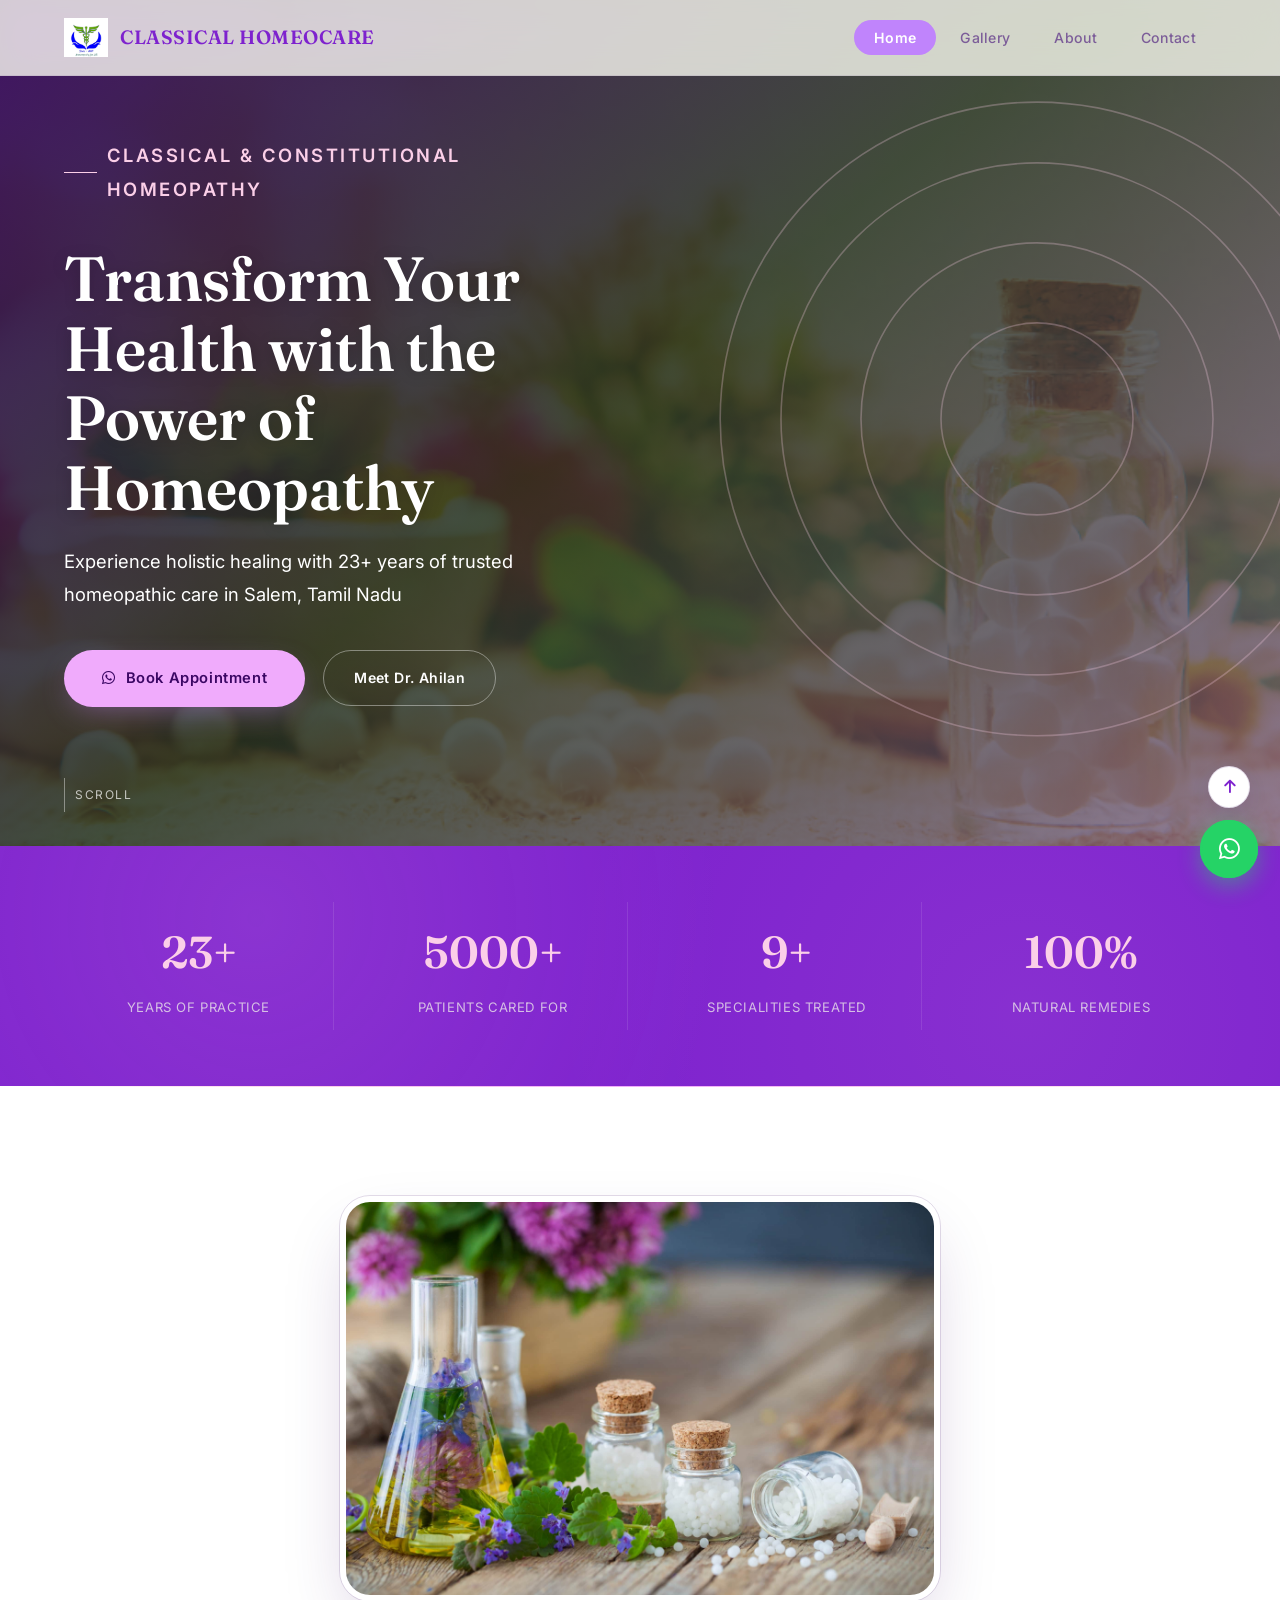
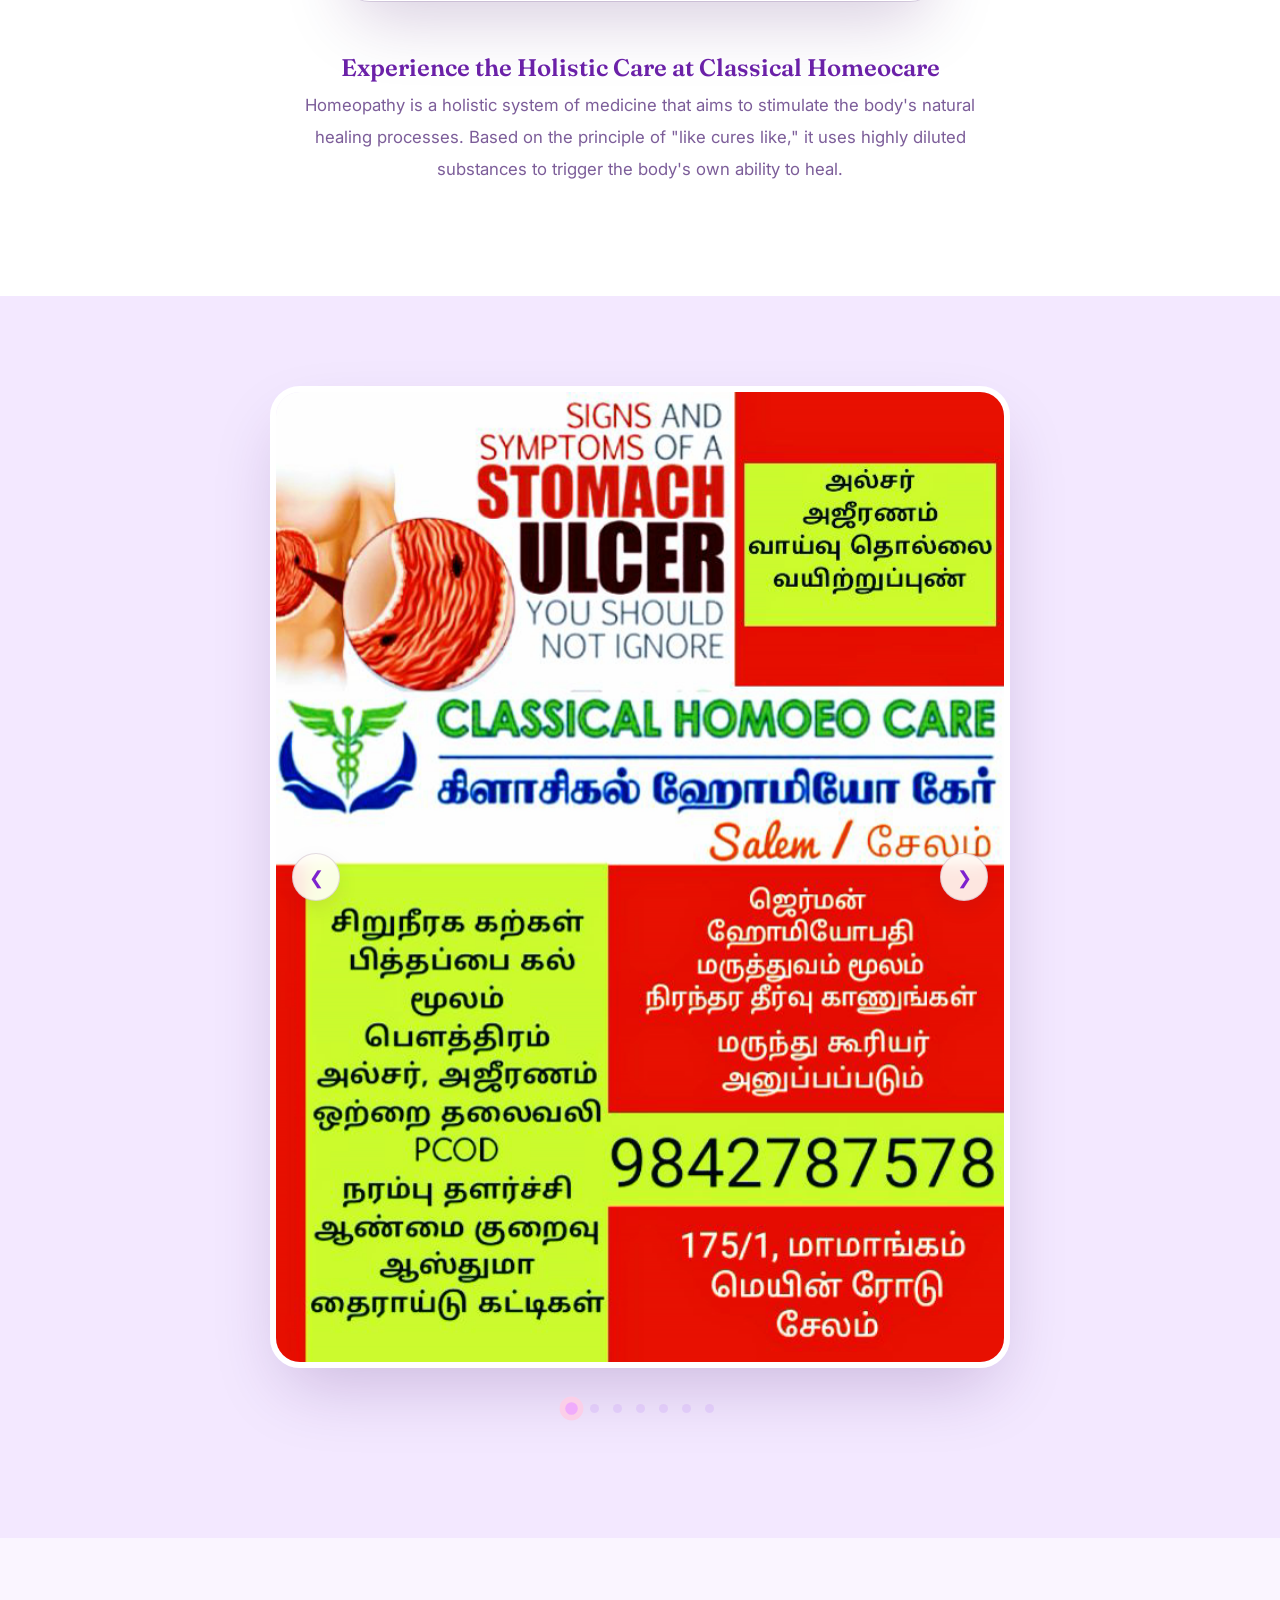
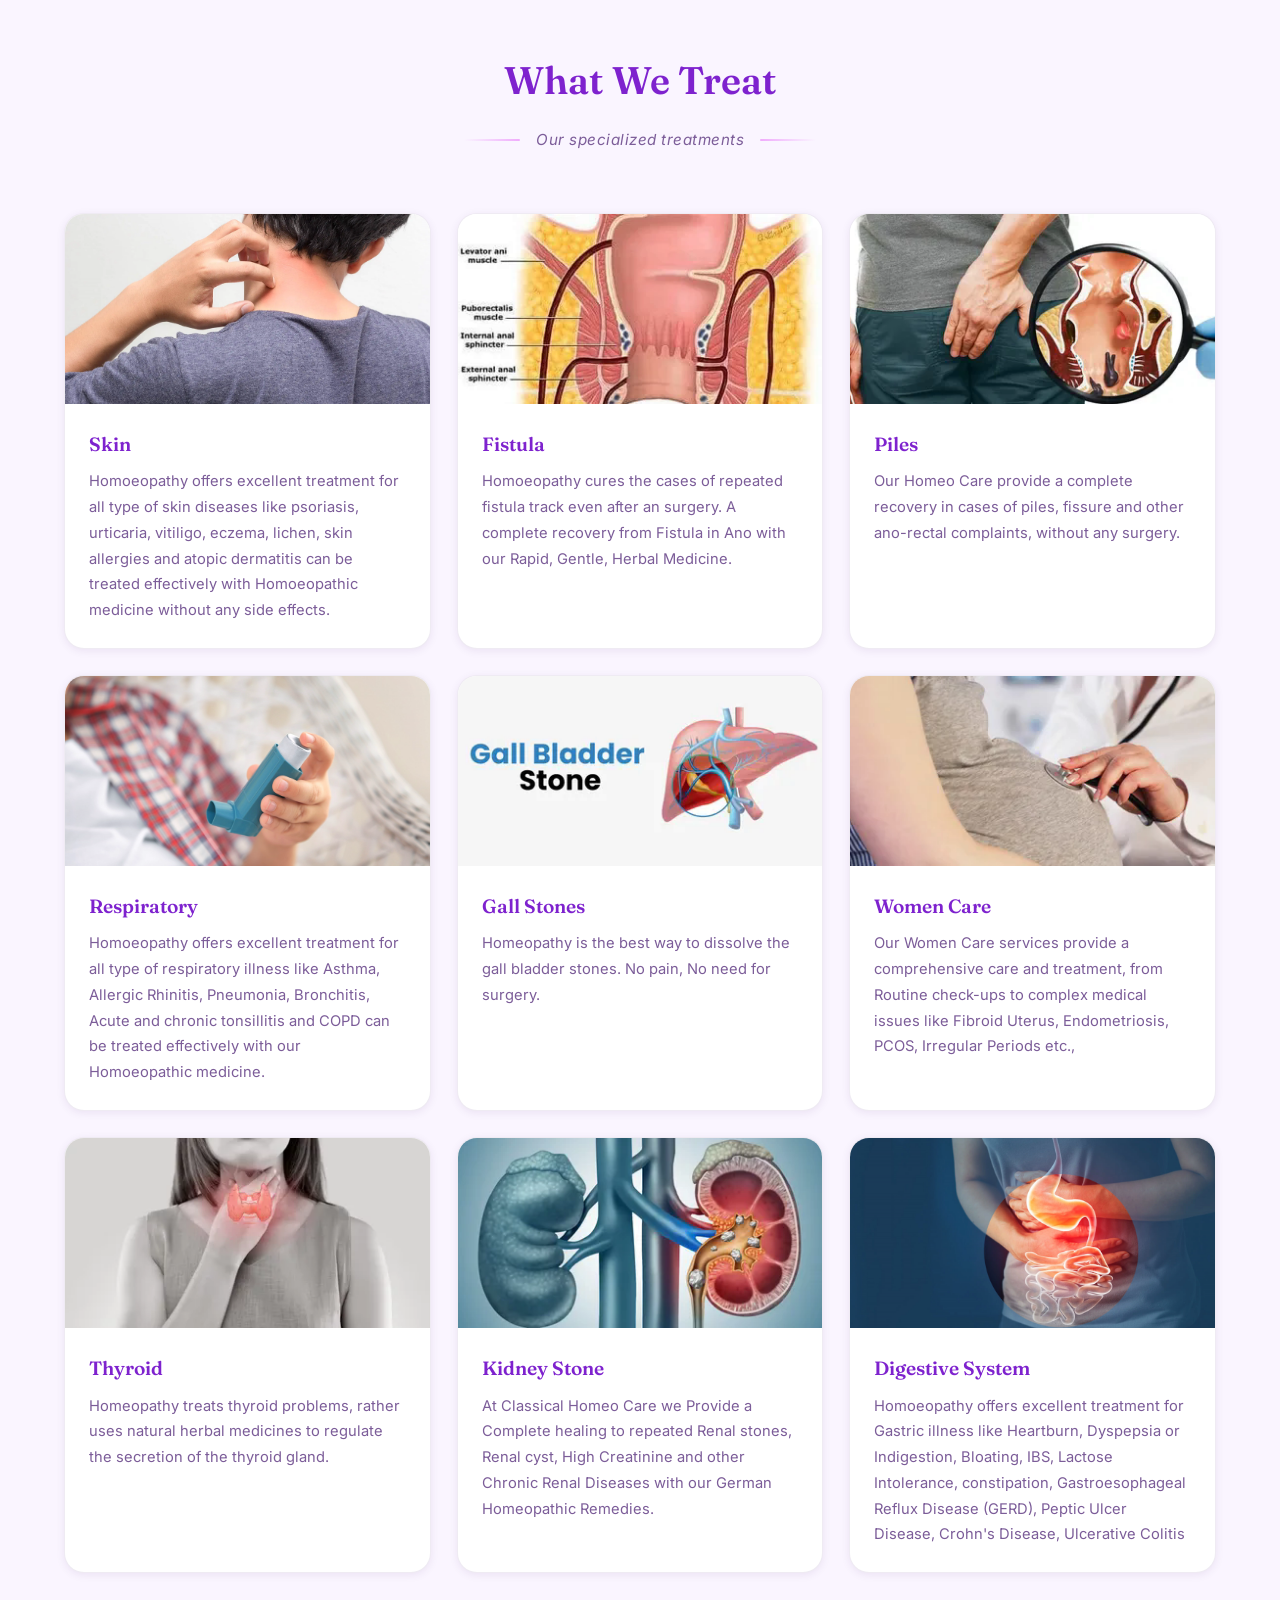
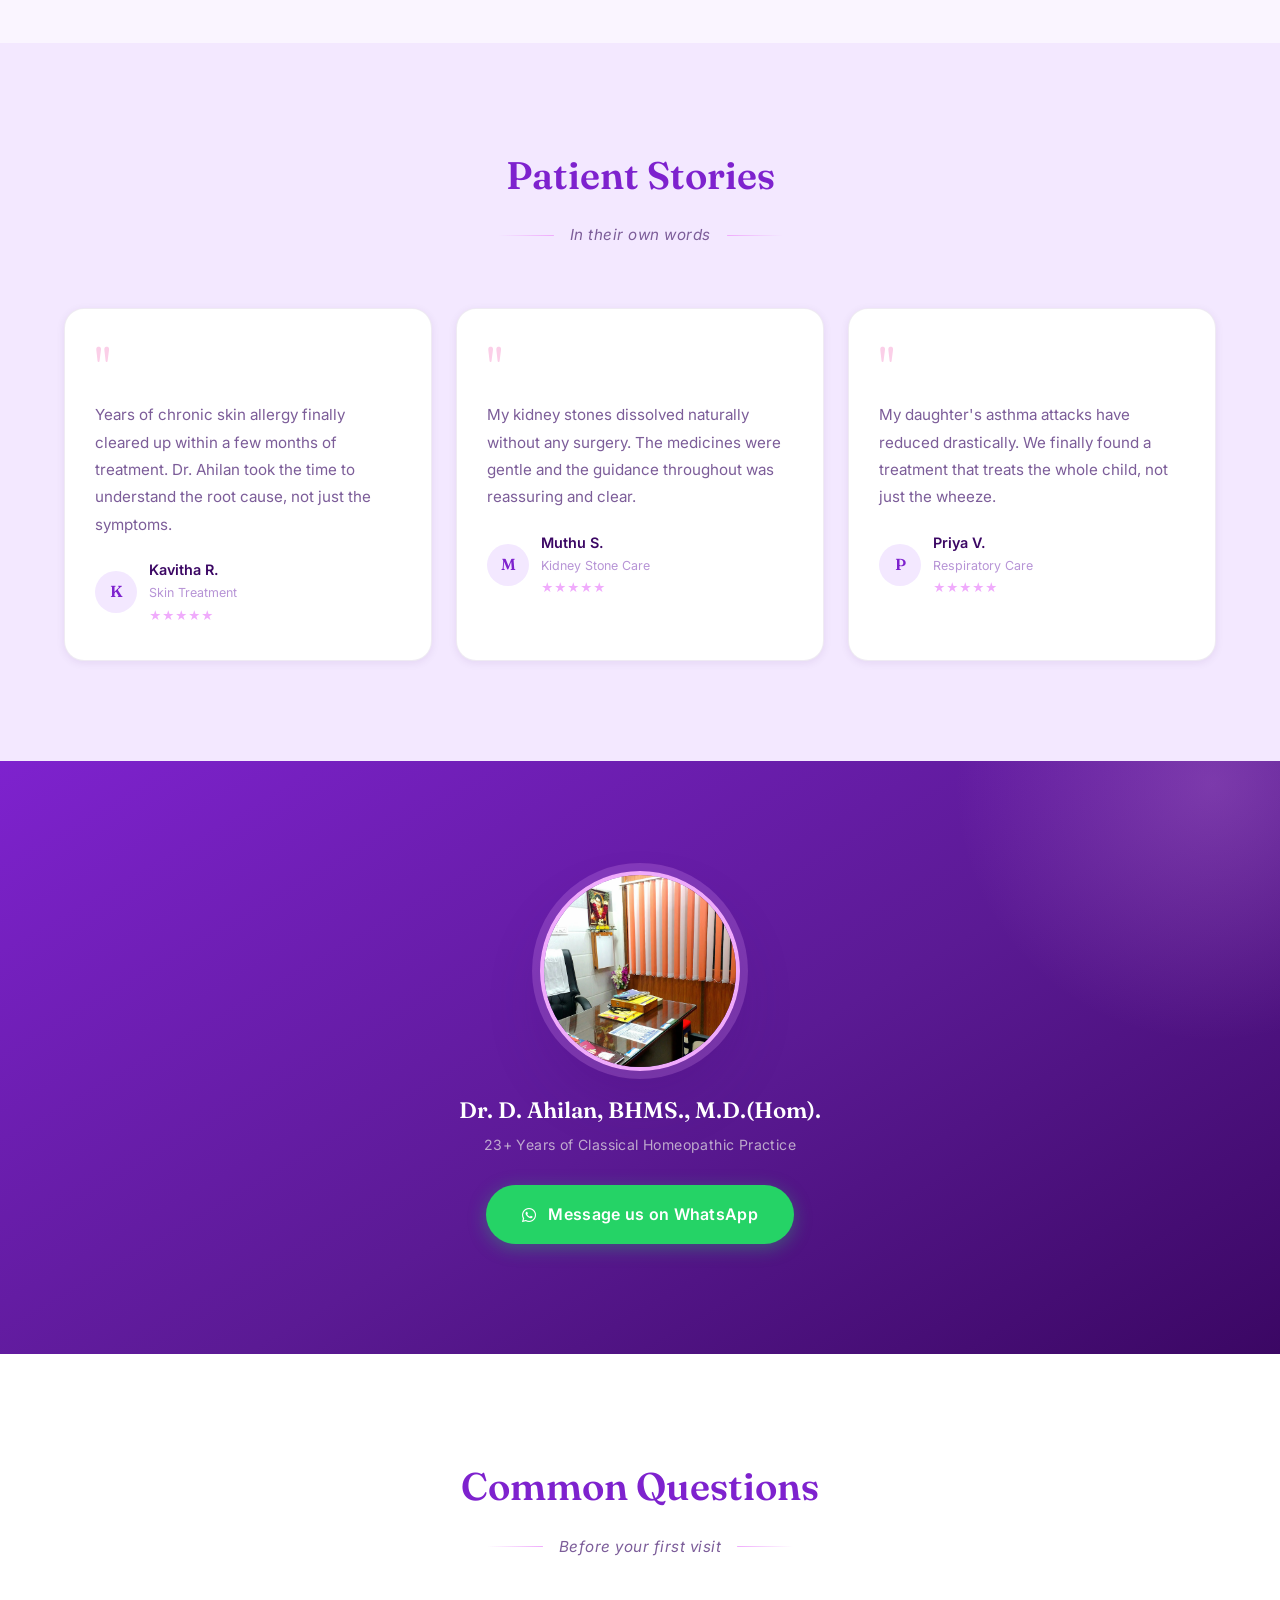
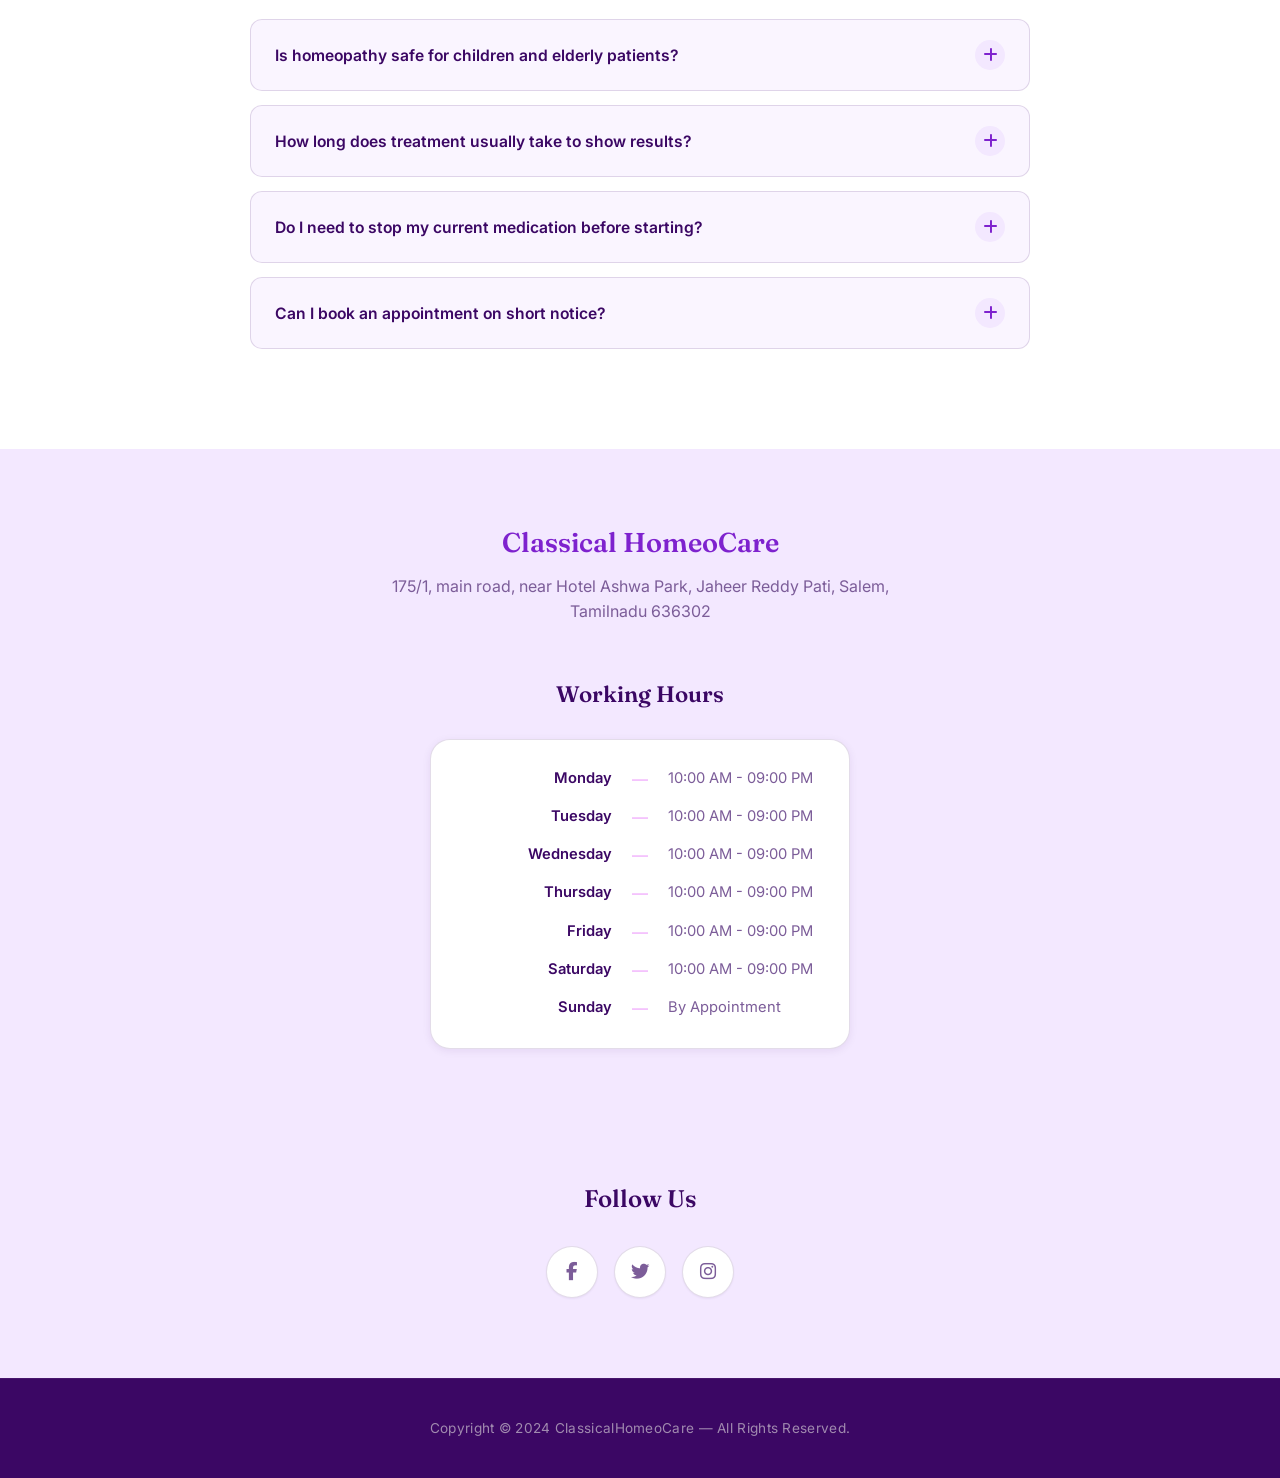
==== index.html @ 64a19291 "Add files via upload" ====
<!DOCTYPE html>
<html lang="en">
<head>
    <meta charset="UTF-8">
    <meta name="viewport" content="width=device-width,initial-scale=1.0">
    <meta name="description" content="Classical Homeocare - Expert homeopathic treatment in Salem, Tamil Nadu. 23+ years of experience in treating skin diseases, respiratory issues, kidney stones, and more.">
    <link rel="shortcut icon" type="x-icon" href="logo.png">
    <link rel="preconnect" href="https://fonts.googleapis.com">
    <link rel="preconnect" href="https://fonts.gstatic.com" crossorigin>
    <link href="https://fonts.googleapis.com/css2?family=Inter:wght@300;400;500;600;700&family=Fraunces:opsz,wght@9..144,500;9..144,600;9..144,700&display=swap" rel="stylesheet">
    <link rel="stylesheet" href="https://cdnjs.cloudflare.com/ajax/libs/font-awesome/6.5.1/css/all.min.css">
    <title>Classical Homeocare — Natural Healing, Lasting Wellness</title>
    <link rel="stylesheet" href="style.css">
</head>
<body>

<!-- ═══ HEADER ═══ -->
<header class="header" id="header">
    <div class="logo-container">
        <img src="logo.png" alt="Classical Homeocare Logo" class="logo-img">
        <a href="index.html" class="logo-text">CLASSICAL HOMEOCARE</a>
    </div>
    <nav class="navbar" id="navbar">
        <ul>
            <li><a href="index.html" class="active">Home</a></li>
            <li><a href="gallery.html">Gallery</a></li>
            <li><a href="about.html">About</a></li>
            <li><a href="contact.html">Contact</a></li>
        </ul>
    </nav>
    <button id="menu-btn" class="menu-btn" aria-label="Toggle menu">☰</button>
</header>

<!-- ═══ HERO ═══ -->
<section class="hero" id="home">
    <img class="background-container" src="Home.png" alt="Classical Homeocare Clinic">
    <div class="hero-overlay"></div>
    <div class="hero-rings" aria-hidden="true">
        <svg viewBox="0 0 400 400" xmlns="http://www.w3.org/2000/svg">
            <circle cx="200" cy="200" r="60" stroke-width="1"></circle>
            <circle cx="200" cy="200" r="110" stroke-width="1"></circle>
            <circle cx="200" cy="200" r="160" stroke-width="1"></circle>
            <circle cx="200" cy="200" r="198" stroke-width="1"></circle>
        </svg>
    </div>
    <div class="context hero-content">
        <p class="hero-eyebrow">Classical &amp; Constitutional Homeopathy</p>
        <h1>Transform Your Health with the Power of Homeopathy</h1>
        <p>Experience holistic healing with 23+ years of trusted homeopathic care in Salem, Tamil Nadu</p>
        <div class="hero-actions">
            <a href="https://wa.me/919842787578" class="btn">
                <i class="fa-brands fa-whatsapp"></i> Book Appointment
            </a>
            <a href="about.html" class="btn-ghost">
                Meet Dr. Ahilan
            </a>
        </div>
    </div>
    <div class="scroll-cue">
        <span class="scroll-cue-line"></span>
        Scroll
    </div>
</section>

<div class="content">

<!-- ═══ STATS ═══ -->
<section class="stats-section">
    <div class="stats-grid">
        <div class="stat-item">
            <div class="stat-number" data-target="23" data-suffix="+">0</div>
            <div class="stat-label">Years of Practice</div>
        </div>
        <div class="stat-item">
            <div class="stat-number" data-target="5000" data-suffix="+">0</div>
            <div class="stat-label">Patients Cared For</div>
        </div>
        <div class="stat-item">
            <div class="stat-number" data-target="9" data-suffix="+">0</div>
            <div class="stat-label">Specialities Treated</div>
        </div>
        <div class="stat-item">
            <div class="stat-number" data-target="100" data-suffix="%">0</div>
            <div class="stat-label">Natural Remedies</div>
        </div>
    </div>
</section>

<!-- ═══ INTRO ═══ -->
<section class="intro-section animate-on-scroll">
    <div class="intro-content">
        <img src="homeo.jpg" alt="Homeopathy Treatment" class="intro-img">
        <p class="intro-highlight">Experience the Holistic Care at Classical Homeocare</p>
        <p>Homeopathy is a holistic system of medicine that aims to stimulate the body's natural healing processes. Based on the principle of "like cures like," it uses highly diluted substances to trigger the body's own ability to heal.</p>
    </div>
</section>

<!-- ═══ SLIDESHOW ═══ -->
<section class="slideshow-section animate-on-scroll">
    <div class="slideshow-container">
        <div class="mySlides fade"><img src="img1.png" alt="Treatment 1"></div>
        <div class="mySlides fade"><img src="img2.png" alt="Treatment 2"></div>
        <div class="mySlides fade"><img src="img3.png" alt="Treatment 3"></div>
        <div class="mySlides fade"><img src="img4.png" alt="Treatment 4"></div>
        <div class="mySlides fade"><img src="img5.png" alt="Treatment 5"></div>
        <div class="mySlides fade"><img src="img6.png" alt="Treatment 6"></div>
        <div class="mySlides fade"><img src="img7.png" alt="Treatment 7"></div>
        <a class="prev" onclick="plusSlides(-1)">&#10094;</a>
        <a class="next" onclick="plusSlides(1)">&#10095;</a>
    </div>
    <div class="dots-container">
        <span class="dot" onclick="currentSlide(1)"></span>
        <span class="dot" onclick="currentSlide(2)"></span>
        <span class="dot" onclick="currentSlide(3)"></span>
        <span class="dot" onclick="currentSlide(4)"></span>
        <span class="dot" onclick="currentSlide(5)"></span>
        <span class="dot" onclick="currentSlide(6)"></span>
        <span class="dot" onclick="currentSlide(7)"></span>
    </div>
</section>

<!-- ═══ TREATMENTS ═══ -->
<section class="treatments-section">
    <div class="section-title animate-on-scroll">
        <h2>What We Treat</h2>
        <div class="subtitle">
            <span class="dots left-dots"></span>
            <span class="subtitle-text">Our specialized treatments</span>
            <span class="dots right-dots"></span>
        </div>
    </div>
    <div class="additional-info">
        <div class="info-item animate-on-scroll">
            <img src="7.png" alt="Skin Treatment">
            <p><b>Skin</b>Homoeopathy offers excellent treatment for all type of skin diseases like psoriasis, urticaria, vitiligo, eczema, lichen, skin allergies and atopic dermatitis can be treated effectively with Homoeopathic medicine without any side effects.</p>
        </div>
        <div class="info-item animate-on-scroll">
            <img src="5.png" alt="Fistula Treatment">
            <p><b>Fistula</b>Homoeopathy cures the cases of repeated fistula track even after an surgery. A complete recovery from Fistula in Ano with our Rapid, Gentle, Herbal Medicine.</p>
        </div>
        <div class="info-item animate-on-scroll">
            <img src="6.png" alt="Piles Treatment">
            <p><b>Piles</b>Our Homeo Care provide a complete recovery in cases of piles, fissure and other ano-rectal complaints, without any surgery.</p>
        </div>
        <div class="info-item animate-on-scroll">
            <img src="8.png" alt="Respiratory Treatment">
            <p><b>Respiratory</b>Homoeopathy offers excellent treatment for all type of respiratory illness like Asthma, Allergic Rhinitis, Pneumonia, Bronchitis, Acute and chronic tonsillitis and COPD can be treated effectively with our Homoeopathic medicine.</p>
        </div>
        <div class="info-item animate-on-scroll">
            <img src="1.png" alt="Gall Stones Treatment">
            <p><b>Gall Stones</b>Homeopathy is the best way to dissolve the gall bladder stones. No pain, No need for surgery.</p>
        </div>
        <div class="info-item animate-on-scroll">
            <img src="2.png" alt="Women Care">
            <p><b>Women Care</b>Our Women Care services provide a comprehensive care and treatment, from Routine check-ups to complex medical issues like Fibroid Uterus, Endometriosis, PCOS, Irregular Periods etc.,</p>
        </div>
        <div class="info-item animate-on-scroll">
            <img src="3.png" alt="Thyroid Treatment">
            <p><b>Thyroid</b>Homeopathy treats thyroid problems, rather uses natural herbal medicines to regulate the secretion of the thyroid gland.</p>
        </div>
        <div class="info-item animate-on-scroll">
            <img src="4.png" alt="Kidney Stone Treatment">
            <p><b>Kidney Stone</b>At Classical Homeo Care we Provide a Complete healing to repeated Renal stones, Renal cyst, High Creatinine and other Chronic Renal Diseases with our German Homeopathic Remedies.</p>
        </div>
        <div class="info-item animate-on-scroll">
            <img src="9.png" alt="Digestive System Treatment">
            <p><b>Digestive System</b>Homoeopathy offers excellent treatment for Gastric illness like Heartburn, Dyspepsia or Indigestion, Bloating, IBS, Lactose Intolerance, constipation, Gastroesophageal Reflux Disease (GERD), Peptic Ulcer Disease, Crohn's Disease, Ulcerative Colitis</p>
        </div>
    </div>
</section>

<!-- ═══ TESTIMONIALS ═══ -->
<section class="testimonials-section">
    <div class="section-title animate-on-scroll">
        <h2>Patient Stories</h2>
        <div class="subtitle">
            <span class="dots left-dots"></span>
            <span class="subtitle-text">In their own words</span>
            <span class="dots right-dots"></span>
        </div>
    </div>
    <div class="testimonial-track">
        <div class="testimonial-card animate-on-scroll">
            <div class="testimonial-mark">"</div>
            <p class="quote">Years of chronic skin allergy finally cleared up within a few months of treatment. Dr. Ahilan took the time to understand the root cause, not just the symptoms.</p>
            <div class="testimonial-author">
                <div class="testimonial-avatar">K</div>
                <div>
                    <div class="testimonial-name">Kavitha R.</div>
                    <div class="testimonial-role">Skin Treatment</div>
                    <div class="testimonial-stars">★★★★★</div>
                </div>
            </div>
        </div>
        <div class="testimonial-card animate-on-scroll">
            <div class="testimonial-mark">"</div>
            <p class="quote">My kidney stones dissolved naturally without any surgery. The medicines were gentle and the guidance throughout was reassuring and clear.</p>
            <div class="testimonial-author">
                <div class="testimonial-avatar">M</div>
                <div>
                    <div class="testimonial-name">Muthu S.</div>
                    <div class="testimonial-role">Kidney Stone Care</div>
                    <div class="testimonial-stars">★★★★★</div>
                </div>
            </div>
        </div>
        <div class="testimonial-card animate-on-scroll">
            <div class="testimonial-mark">"</div>
            <p class="quote">My daughter's asthma attacks have reduced drastically. We finally found a treatment that treats the whole child, not just the wheeze.</p>
            <div class="testimonial-author">
                <div class="testimonial-avatar">P</div>
                <div>
                    <div class="testimonial-name">Priya V.</div>
                    <div class="testimonial-role">Respiratory Care</div>
                    <div class="testimonial-stars">★★★★★</div>
                </div>
            </div>
        </div>
    </div>
</section>

<!-- ═══ DOCTOR / WHATSAPP ═══ -->
<section class="contact-section animate-on-scroll">
    <div class="contact-info">
        <img src="pic.png" alt="Dr. D. Ahilan" class="circle-img">
        <p class="doctor-name">Dr. D. Ahilan, BHMS., M.D.(Hom).</p>
        <p class="doctor-title">23+ Years of Classical Homeopathic Practice</p>
        <div class="whatsapp-contact">
            <a href="https://wa.me/919842787578" target="_blank" class="whatsapp-link">
                <i class="fa-brands fa-whatsapp"></i> Message us on WhatsApp
            </a>
        </div>
    </div>
</section>

<!-- ═══ FAQ ═══ -->
<section class="faq-section">
    <div class="section-title animate-on-scroll">
        <h2>Common Questions</h2>
        <div class="subtitle">
            <span class="dots left-dots"></span>
            <span class="subtitle-text">Before your first visit</span>
            <span class="dots right-dots"></span>
        </div>
    </div>
    <div class="faq-list">
        <div class="faq-item animate-on-scroll">
            <button class="faq-question">
                Is homeopathy safe for children and elderly patients?
                <span class="faq-icon"><i class="fas fa-plus"></i></span>
            </button>
            <div class="faq-answer">
                <div class="faq-answer-inner">Yes. Homeopathic remedies are highly diluted and gentle, making them suitable for infants, children, pregnant women, and elderly patients, with no known drug interactions.</div>
            </div>
        </div>
        <div class="faq-item animate-on-scroll">
            <button class="faq-question">
                How long does treatment usually take to show results?
                <span class="faq-icon"><i class="fas fa-plus"></i></span>
            </button>
            <div class="faq-answer">
                <div class="faq-answer-inner">It depends on whether the condition is acute or chronic. Acute complaints often respond within days, while chronic conditions built up over years may take a few months of consistent treatment for lasting results.</div>
            </div>
        </div>
        <div class="faq-item animate-on-scroll">
            <button class="faq-question">
                Do I need to stop my current medication before starting?
                <span class="faq-icon"><i class="fas fa-plus"></i></span>
            </button>
            <div class="faq-answer">
                <div class="faq-answer-inner">No sudden changes are needed. Dr. Ahilan reviews your current medication during consultation and guides a safe, gradual transition where appropriate, in coordination with your existing physician.</div>
            </div>
        </div>
        <div class="faq-item animate-on-scroll">
            <button class="faq-question">
                Can I book an appointment on short notice?
                <span class="faq-icon"><i class="fas fa-plus"></i></span>
            </button>
            <div class="faq-answer">
                <div class="faq-answer-inner">Walk-ins are welcome during working hours, but messaging us on WhatsApp beforehand helps us plan your consultation time and reduce your waiting.</div>
            </div>
        </div>
    </div>
</section>

<!-- ═══ CLINIC INFO ═══ -->
<section class="clinic-info-section">
    <div class="contact1-details">
        <p class="clinic-name">Classical HomeoCare</p>
        <p class="clinic-address">175/1, main road, near Hotel Ashwa Park, Jaheer Reddy Pati, Salem, Tamilnadu 636302</p>
    </div>
    <div class="info">
        <p class="working-hours-title">Working Hours</p>
        <div class="grid">
            <div class="hours-container">
                <span class="hours-day">Monday</span>
                <span class="h">—</span>
                <span class="hours-time">10:00 AM - 09:00 PM</span>
                <span class="hours-day">Tuesday</span>
                <span class="h">—</span>
                <span class="hours-time">10:00 AM - 09:00 PM</span>
                <span class="hours-day">Wednesday</span>
                <span class="h">—</span>
                <span class="hours-time">10:00 AM - 09:00 PM</span>
                <span class="hours-day">Thursday</span>
                <span class="h">—</span>
                <span class="hours-time">10:00 AM - 09:00 PM</span>
                <span class="hours-day">Friday</span>
                <span class="h">—</span>
                <span class="hours-time">10:00 AM - 09:00 PM</span>
                <span class="hours-day">Saturday</span>
                <span class="h">—</span>
                <span class="hours-time">10:00 AM - 09:00 PM</span>
                <span class="hours-day">Sunday</span>
                <span class="h">—</span>
                <span class="hours-time">By Appointment</span>
            </div>
        </div>
    </div>
</section>

<!-- ═══ SOCIAL ═══ -->
<section class="follow-us">
    <h2>Follow Us</h2>
    <div class="wrapper">
        <a href="https://www.facebook.com/ahilan1977?mibextid=ZbWKwL" class="button" target="_blank">
            <div class="icon"><i class="fa-brands fa-facebook-f"></i></div>
        </a>
        <a href="https://www.facebook.com/ahilan1977?mibextid=ZbWKwL" class="button" target="_blank">
            <div class="icon"><i class="fa-brands fa-twitter"></i></div>
        </a>
        <a href="https://www.instagram.com/classicalhomeocare?igsh=Nm9qcGQ4Mmg5NWI=" class="button" target="_blank">
            <div class="icon"><i class="fa-brands fa-instagram"></i></div>
        </a>
    </div>
</section>

<!-- ═══ FOOTER ═══ -->
<footer class="ft">
    <p>Copyright © 2024 ClassicalHomeoCare — All Rights Reserved.</p>
</footer>

</div><!-- end .content -->

<script src="script.js"></script>
</body>
</html>
---- style.css ----
/* ═══════════════════════════════════════════════════════════
   Classical Homeocare — "Dilution & Leaf" Design System
   A botanical apothecary language: potency rings, pressed-leaf
   motifs, brass accents on greenhouse-glass green.
   ═══════════════════════════════════════════════════════════ */

/* ── Design Tokens ── */
:root {
  --paper:        #FAF5FF;
  --paper-deep:   #F3E8FF;
  --card:         #FFFFFF;
  --card-glass:   rgba(255, 255, 255, 0.86);
  --ink:          #3B0764;
  --ink-soft:     #4C1D75;
  --ink-mute:     #7C5D99;
  --ink-faint:    #B794D6;

  --sage:         #C084FC;
  --sage-deep:    #7E22CE;
  --sage-light:   #D8B4FE;
  --sage-pale:    #F3E8FF;

  --gold:         #F0ABFC;
  --gold-soft:    #FBCFE8;
  --clay:         #A855F7;
  --clay-deep:    #6B21A8;

  --line:         rgba(59, 7, 100, 0.14);
  --line-soft:    rgba(59, 7, 100, 0.08);

  --shadow-xs:    0 1px 2px rgba(59,7,100,0.06);
  --shadow-sm:    0 2px 8px rgba(59,7,100,0.08);
  --shadow-md:    0 8px 24px -4px rgba(59,7,100,0.12);
  --shadow-lg:    0 18px 44px -10px rgba(59,7,100,0.18);
  --shadow-xl:    0 30px 70px -16px rgba(59,7,100,0.22);

  --radius-xs:    6px;
  --radius-sm:    12px;
  --radius-md:    20px;
  --radius-lg:    30px;
  --radius-pill:  999px;

  --ease:         cubic-bezier(0.4, 0, 0.2, 1);
  --ease-slow:    cubic-bezier(0.16, 1, 0.3, 1);
  --ease-bounce:  cubic-bezier(0.34, 1.56, 0.64, 1);
  --t:            0.3s var(--ease);
  --t-slow:       0.6s var(--ease-slow);

  --font-display: 'Fraunces', 'Playfair Display', Georgia, serif;
  --font-body:    'Inter', -apple-system, BlinkMacSystemFont, sans-serif;
  --max-width:    1200px;

  /* legacy variable aliases used elsewhere in the codebase */
  --primary: var(--sage);
  --bg: var(--paper);
}

/* ── Reset & Base ── */
*, *::before, *::after { box-sizing: border-box; margin: 0; padding: 0; }

html {
  scroll-behavior: smooth;
  font-size: 16px;
  -webkit-font-smoothing: antialiased;
  -moz-osx-font-smoothing: grayscale;
}

body {
  font-family: var(--font-body);
  color: var(--ink-soft);
  background-color: var(--paper);
  line-height: 1.7;
  overflow-x: hidden;
  position: relative;
}

/* faint botanical grain across the whole page */
body::before {
  content: '';
  position: fixed;
  inset: 0;
  pointer-events: none;
  z-index: 0;
  opacity: 0.5;
  background-image:
    radial-gradient(circle at 1px 1px, rgba(126,34,206,0.05) 1px, transparent 0);
  background-size: 22px 22px;
}

img { max-width: 100%; height: auto; display: block; }
a { color: inherit; text-decoration: none; transition: color var(--t); }
::selection { background: var(--sage-light); color: var(--sage-deep); }

::-webkit-scrollbar { width: 10px; }
::-webkit-scrollbar-track { background: var(--paper); }
::-webkit-scrollbar-thumb { background: var(--sage-light); border-radius: 10px; }

@media (prefers-reduced-motion: reduce) {
  *, *::before, *::after {
    animation-duration: 0.001ms !important;
    animation-iteration-count: 1 !important;
    transition-duration: 0.001ms !important;
    scroll-behavior: auto !important;
  }
}

/* ── Signature motif: potency ring (SVG data-uri) ── */
.ring-motif {
  position: absolute;
  inset: 0;
  pointer-events: none;
  z-index: 0;
}

.ring-motif svg { position: absolute; }

/* ── Scroll Reveal ── */
.animate-on-scroll {
  opacity: 0;
  transform: translateY(36px);
  transition: opacity 0.8s var(--ease-slow), transform 0.8s var(--ease-slow);
}
.animate-on-scroll.visible { opacity: 1; transform: translateY(0); }
.animate-on-scroll:nth-child(2) { transition-delay: 0.08s; }
.animate-on-scroll:nth-child(3) { transition-delay: 0.16s; }
.animate-on-scroll:nth-child(4) { transition-delay: 0.12s; }
.animate-on-scroll:nth-child(5) { transition-delay: 0.2s; }
.animate-on-scroll:nth-child(6) { transition-delay: 0.16s; }
.animate-on-scroll:nth-child(7) { transition-delay: 0.24s; }
.animate-on-scroll:nth-child(8) { transition-delay: 0.2s; }
.animate-on-scroll:nth-child(9) { transition-delay: 0.28s; }

/* ═══════════════════════════
   HEADER / NAVIGATION
   ═══════════════════════════ */
.header {
  position: fixed;
  top: 0;
  width: 100%;
  z-index: 1000;
  padding: 0 5%;
  height: 76px;
  background: rgba(244, 246, 236, 0.82);
  backdrop-filter: blur(18px) saturate(160%);
  -webkit-backdrop-filter: blur(18px) saturate(160%);
  border-bottom: 1px solid var(--line-soft);
  display: flex;
  align-items: center;
  justify-content: space-between;
  transition: all var(--t);
}

.header.scrolled {
  background: rgba(244, 246, 236, 0.97);
  box-shadow: var(--shadow-sm);
  height: 66px;
  border-bottom-color: var(--line);
}

.logo-container { display: flex; align-items: center; gap: 12px; }

.logo-img {
  width: 44px;
  height: 44px;
  object-fit: contain;
  transition: transform var(--t-slow);
}
.logo-container:hover .logo-img { transform: rotate(-8deg) scale(1.08); }

.logo-text {
  font-family: var(--font-display);
  font-size: 1.2rem;
  font-weight: 600;
  color: var(--sage-deep);
  letter-spacing: 0.5px;
  white-space: nowrap;
}

.navbar ul { display: flex; list-style: none; gap: 4px; }

.navbar ul li a {
  font-size: 0.88rem;
  font-weight: 500;
  color: var(--ink-mute);
  position: relative;
  padding: 9px 20px;
  border-radius: var(--radius-pill);
  transition: all var(--t);
  letter-spacing: 0.3px;
}

.navbar ul li a:hover { color: var(--sage-deep); background: var(--sage-pale); }

.navbar ul li a.active {
  color: var(--card);
  background: var(--sage);
  font-weight: 600;
}

.menu-btn, #menu-btn {
  display: none;
  width: 44px;
  height: 44px;
  font-size: 1.3rem;
  background: var(--sage-pale);
  border: 1px solid var(--line);
  border-radius: var(--radius-sm);
  color: var(--sage-deep);
  cursor: pointer;
  transition: all var(--t);
  align-items: center;
  justify-content: center;
}
.menu-btn:hover, #menu-btn:hover { background: var(--sage); color: var(--card); }

/* ═══════════════════════════
   HERO SECTION
   ═══════════════════════════ */
.hero {
  position: relative;
  width: 100%;
  height: 94vh;
  min-height: 620px;
  overflow: hidden;
  display: flex;
  align-items: center;
}

.hero .background-container {
  position: absolute;
  inset: 0;
  width: 100%;
  height: 100%;
  object-fit: cover;
  filter: brightness(0.42) saturate(1.05);
  transform: scale(1.05);
  animation: heroZoom 22s ease-in-out infinite alternate;
}

@keyframes heroZoom {
  from { transform: scale(1.05); }
  to { transform: scale(1.13); }
}

.hero-overlay {
  position: absolute;
  inset: 0;
  background: linear-gradient(
    140deg,
    rgba(59, 7, 100, 0.88) 0%,
    rgba(42, 63, 36, 0.6) 48%,
    rgba(240, 171, 252, 0.32) 100%
  );
}

/* concentric potency rings drifting in the hero, the page's signature mark */
.hero-rings {
  position: absolute;
  right: -6%;
  top: 50%;
  transform: translateY(-50%);
  width: min(52vw, 640px);
  aspect-ratio: 1;
  pointer-events: none;
  opacity: 0.5;
  z-index: 1;
}
.hero-rings svg { width: 100%; height: 100%; animation: ringDrift 16s ease-in-out infinite; }
.hero-rings circle { fill: none; stroke: rgba(251, 207, 232, 0.55); }

@keyframes ringDrift {
  0%, 100% { transform: rotate(0deg) scale(1); }
  50% { transform: rotate(6deg) scale(1.04); }
}

.hero-content, .context {
  position: relative;
  z-index: 2;
  max-width: 680px;
  padding: 0 5%;
  color: var(--card);
}

.hero-eyebrow {
  display: inline-flex;
  align-items: center;
  gap: 10px;
  font-size: 0.78rem;
  font-weight: 600;
  letter-spacing: 2.5px;
  text-transform: uppercase;
  color: var(--gold-soft);
  margin-bottom: 20px;
  animation: fadeInUp 0.8s ease both;
}
.hero-eyebrow::before {
  content: '';
  width: 34px;
  height: 1px;
  background: var(--gold-soft);
}

.hero-content h1, .context h1 {
  font-family: var(--font-display);
  font-optical-sizing: auto;
  font-size: clamp(2.3rem, 5vw, 3.9rem);
  font-weight: 600;
  font-style: normal;
  line-height: 1.12;
  margin-bottom: 22px;
  animation: fadeInUp 0.8s 0.1s ease both;
  text-shadow: 0 2px 16px rgba(0,0,0,0.2);
}

.hero-content p, .context p {
  font-size: clamp(1rem, 2vw, 1.15rem);
  opacity: 0.88;
  margin-bottom: 38px;
  animation: fadeInUp 0.8s 0.24s ease both;
  line-height: 1.8;
  max-width: 540px;
}

.hero-actions {
  display: flex;
  align-items: center;
  gap: 18px;
  flex-wrap: wrap;
  animation: fadeInUp 0.8s 0.38s ease both;
}

.scroll-cue {
  position: absolute;
  bottom: 34px;
  left: 5%;
  z-index: 2;
  display: flex;
  align-items: center;
  gap: 10px;
  color: rgba(255,255,255,0.7);
  font-size: 0.75rem;
  letter-spacing: 1.5px;
  text-transform: uppercase;
}
.scroll-cue-line {
  width: 1px;
  height: 34px;
  background: rgba(255,255,255,0.4);
  position: relative;
  overflow: hidden;
}
.scroll-cue-line::after {
  content: '';
  position: absolute;
  top: -100%;
  left: 0;
  width: 100%;
  height: 100%;
  background: var(--gold-soft);
  animation: cueDrop 2.2s ease-in-out infinite;
}
@keyframes cueDrop {
  0% { top: -100%; }
  60% { top: 100%; }
  100% { top: 100%; }
}

/* CTA Buttons */
.btn {
  display: inline-flex;
  align-items: center;
  gap: 10px;
  padding: 16px 38px;
  font-size: 0.92rem;
  font-weight: 600;
  font-family: var(--font-body);
  background: var(--gold);
  color: var(--ink);
  border: none;
  border-radius: var(--radius-pill);
  cursor: pointer;
  letter-spacing: 0.6px;
  box-shadow: 0 10px 30px -8px rgba(192,132,252,0.45);
  transition: all var(--t);
  position: relative;
  overflow: hidden;
}
.btn:hover { transform: translateY(-3px); box-shadow: 0 14px 36px -6px rgba(192,132,252,0.55); background: #D8A8FE; }
.btn:active { transform: translateY(-1px); }

.btn-ghost {
  display: inline-flex;
  align-items: center;
  gap: 8px;
  padding: 15px 30px;
  font-size: 0.88rem;
  font-weight: 600;
  color: var(--card);
  border: 1px solid rgba(255,255,255,0.4);
  border-radius: var(--radius-pill);
  transition: all var(--t);
  letter-spacing: 0.4px;
}
.btn-ghost:hover { background: rgba(255,255,255,0.12); border-color: rgba(255,255,255,0.7); }

/* ═══════════════════════════
   CONTENT WRAPPER
   ═══════════════════════════ */
.content { background: var(--paper); position: relative; z-index: 1; }

/* ═══════════════════════════
   INTRO SECTION
   ═══════════════════════════ */
.intro-section {
  padding: 110px 5%;
  background: var(--card);
  position: relative;
}
.intro-section::before {
  content: '';
  position: absolute;
  top: 0; left: 0; right: 0;
  height: 1px;
  background: linear-gradient(90deg, transparent, var(--gold-soft), var(--gold), var(--gold-soft), transparent);
}

.intro-content { max-width: 920px; margin: 0 auto; text-align: center; }

.intro-img {
  width: 100%;
  max-width: 600px;
  margin: 0 auto 44px;
  border-radius: var(--radius-lg);
  box-shadow: var(--shadow-xl);
  transition: transform var(--t-slow);
  border: 6px solid var(--card);
  outline: 1px solid var(--line);
}
.intro-img:hover { transform: scale(1.015) rotate(-0.4deg); }

.intro-highlight {
  color: var(--clay-deep) !important;
  font-family: var(--font-display);
  font-size: 1.5rem !important;
  font-weight: 600 !important;
  margin-bottom: 18px;
  line-height: 1.5;
}

.intro-content p { font-size: 1.05rem; line-height: 1.9; color: var(--ink-mute); max-width: 700px; margin: 0 auto; }

/* ═══════════════════════════
   SECTION TITLE
   ═══════════════════════════ */
.section-title { text-align: center; margin-bottom: 60px; position: relative; }

.section-title h2 {
  font-family: var(--font-display);
  font-size: clamp(1.9rem, 3vw, 2.6rem);
  font-weight: 600;
  color: var(--sage-deep);
  margin-bottom: 14px;
  position: relative;
  display: inline-block;
}

.subtitle { display: flex; align-items: center; justify-content: center; gap: 16px; }
.subtitle-text { font-size: 0.95rem; color: var(--ink-mute); font-style: italic; letter-spacing: 0.5px; }
.dots, .left-dots, .right-dots { background: linear-gradient(90deg, transparent, var(--gold)); width: 56px; height: 1.5px; border-radius: 2px; }
.right-dots { background: linear-gradient(90deg, var(--gold), transparent); }

/* ═══════════════════════════
   STATS STRIP
   ═══════════════════════════ */
.stats-section {
  background: var(--sage-deep);
  padding: 56px 5%;
  position: relative;
  overflow: hidden;
}
.stats-section::before {
  content: '';
  position: absolute;
  inset: 0;
  background-image: radial-gradient(circle at 20% 30%, rgba(251,207,232,0.1), transparent 45%),
                     radial-gradient(circle at 80% 70%, rgba(251,207,232,0.08), transparent 45%);
}
.stats-grid {
  position: relative;
  max-width: var(--max-width);
  margin: 0 auto;
  display: grid;
  grid-template-columns: repeat(4, 1fr);
  gap: 24px;
  text-align: center;
}
.stat-item { padding: 12px; border-right: 1px solid rgba(255,255,255,0.1); }
.stat-item:last-child { border-right: none; }
.stat-number {
  font-family: var(--font-display);
  font-size: clamp(2rem, 4vw, 2.8rem);
  font-weight: 600;
  color: var(--gold-soft);
  display: flex;
  align-items: baseline;
  justify-content: center;
  gap: 2px;
}
.stat-label {
  color: rgba(244,246,236,0.72);
  font-size: 0.82rem;
  letter-spacing: 0.6px;
  text-transform: uppercase;
  margin-top: 6px;
}

/* ═══════════════════════════
   SLIDESHOW
   ═══════════════════════════ */
.slideshow-section { padding: 90px 5%; background: var(--paper-deep); }

.slideshow-container {
  max-width: 740px;
  margin: 0 auto;
  position: relative;
  border-radius: var(--radius-lg);
  overflow: hidden;
  box-shadow: var(--shadow-xl);
  border: 6px solid var(--card);
}

.mySlides { display: none; animation: slideFade 0.6s ease; }

@keyframes slideFade {
  from { opacity: 0.4; transform: scale(1.02); }
  to { opacity: 1; transform: scale(1); }
}

.mySlides img { width: 100%; border-radius: 0; }

.prev, .next {
  position: absolute;
  top: 50%;
  transform: translateY(-50%);
  width: 48px;
  height: 48px;
  display: flex;
  align-items: center;
  justify-content: center;
  background: rgba(255,254,249,0.9);
  backdrop-filter: blur(8px);
  color: var(--sage-deep);
  border-radius: 50%;
  font-size: 1.15rem;
  cursor: pointer;
  box-shadow: var(--shadow-md);
  transition: all var(--t);
  border: 1px solid var(--line);
}
.prev { left: 16px; }
.next { right: 16px; }
.prev:hover, .next:hover { background: var(--sage); color: var(--card); transform: translateY(-50%) scale(1.08); }

.dots-container, .dot-container { text-align: center; padding: 26px 0; }

.dot {
  width: 9px; height: 9px; margin: 0 5px; border-radius: 50%;
  background: #E9D5FF; cursor: pointer; display: inline-block;
  transition: all var(--ease-bounce) 0.35s;
}
.dot.active, .dot:hover { background: var(--gold); transform: scale(1.4); box-shadow: 0 0 0 4px var(--gold-soft); }

/* ═══════════════════════════
   TREATMENTS SECTION
   ═══════════════════════════ */
.treatments-section { padding: 110px 5% 70px; background: var(--paper); }

.additional-info {
  display: grid;
  grid-template-columns: repeat(3, 1fr);
  gap: 26px;
  max-width: var(--max-width);
  margin: 0 auto;
}

.info-item {
  background: var(--card);
  border: 1px solid var(--line-soft);
  border-radius: var(--radius-md);
  overflow: hidden;
  box-shadow: var(--shadow-sm);
  transition: all var(--t);
  position: relative;
}
.info-item::before {
  content: '';
  position: absolute;
  top: 0; left: 0; right: 0; height: 3px;
  background: linear-gradient(90deg, var(--sage), var(--gold));
  transform: scaleX(0);
  transform-origin: left;
  transition: transform 0.5s var(--ease-slow);
  z-index: 1;
}
.info-item:hover::before { transform: scaleX(1); }
.info-item:hover { transform: translateY(-8px); box-shadow: var(--shadow-xl); border-color: var(--sage-light); }

.info-item img { width: 100%; height: 190px; object-fit: cover; transition: transform var(--t-slow); filter: saturate(1.02); }
.info-item:hover img { transform: scale(1.06); }

.info-item p { padding: 24px; font-size: 0.92rem; line-height: 1.75; text-align: left; color: var(--ink-mute); }
.info-item p b {
  display: block;
  font-family: var(--font-display);
  font-size: 1.2rem;
  font-weight: 600;
  color: var(--sage-deep);
  margin-bottom: 8px;
  text-align: left;
}

/* ═══════════════════════════
   TESTIMONIALS
   ═══════════════════════════ */
.testimonials-section { padding: 100px 5%; background: var(--paper-deep); }

.testimonial-track {
  max-width: var(--max-width);
  margin: 0 auto;
  display: grid;
  grid-template-columns: repeat(3, 1fr);
  gap: 24px;
}

.testimonial-card {
  background: var(--card);
  border-radius: var(--radius-md);
  padding: 34px 30px;
  box-shadow: var(--shadow-sm);
  border: 1px solid var(--line-soft);
  position: relative;
  transition: all var(--t);
}
.testimonial-card:hover { transform: translateY(-6px); box-shadow: var(--shadow-lg); }

.testimonial-mark {
  font-family: var(--font-display);
  font-size: 3rem;
  color: var(--gold-soft);
  line-height: 1;
  margin-bottom: 10px;
}

.testimonial-card p.quote { font-size: 0.95rem; color: var(--ink-mute); line-height: 1.8; margin-bottom: 20px; }

.testimonial-author { display: flex; align-items: center; gap: 12px; }
.testimonial-avatar {
  width: 42px; height: 42px; border-radius: 50%;
  background: var(--sage-pale);
  display: flex; align-items: center; justify-content: center;
  font-family: var(--font-display); font-weight: 600; color: var(--sage-deep);
  flex-shrink: 0;
}
.testimonial-name { font-weight: 600; font-size: 0.9rem; color: var(--ink); }
.testimonial-role { font-size: 0.78rem; color: var(--ink-faint); }
.testimonial-stars { color: var(--gold); font-size: 0.75rem; margin-top: 2px; }

/* ═══════════════════════════
   CONTACT / DOCTOR SECTION
   ═══════════════════════════ */
.contact-section {
  padding: 110px 5%;
  text-align: center;
  background: linear-gradient(150deg, var(--sage-deep) 0%, #5B1A94 55%, #3B0764 100%);
  color: var(--card);
  position: relative;
  overflow: hidden;
}
.contact-section::before {
  content: '';
  position: absolute;
  top: -40%; right: -15%;
  width: 520px; height: 520px;
  border-radius: 50%;
  background: radial-gradient(circle, rgba(240,171,252,0.22), transparent 70%);
  pointer-events: none;
}
.contact-info { position: relative; z-index: 1; }

.circle-img {
  width: 200px; height: 200px; border-radius: 50%; object-fit: cover;
  border: 4px solid var(--gold);
  box-shadow: 0 0 0 8px rgba(240,171,252,0.2), var(--shadow-xl);
  margin: 0 auto 20px;
  transition: all var(--t-slow);
}
.circle-img:hover { transform: scale(1.05); box-shadow: 0 0 0 12px rgba(240,171,252,0.28), var(--shadow-xl); }

.doctor-name {
  font-family: var(--font-display);
  font-size: 1.4rem;
  font-weight: 600;
  margin-bottom: 4px;
}
.doctor-title { color: rgba(244,246,236,0.65); font-size: 0.88rem; letter-spacing: 0.4px; margin-bottom: 28px; }

.whatsapp-contact { margin-top: 10px; }

.whatsapp-link {
  display: inline-flex; align-items: center; gap: 12px;
  background: #25D366; color: white;
  padding: 16px 36px; border-radius: var(--radius-pill);
  font-size: 1rem; font-weight: 600;
  box-shadow: 0 4px 18px rgba(37,211,102,0.35);
  transition: all var(--t); letter-spacing: 0.3px;
}
.whatsapp-link:hover { background: #1EB954; transform: translateY(-3px); box-shadow: 0 8px 30px rgba(37,211,102,0.4); }

/* ═══════════════════════════
   FAQ
   ═══════════════════════════ */
.faq-section { padding: 100px 5%; background: var(--card); }
.faq-list { max-width: 780px; margin: 0 auto; display: flex; flex-direction: column; gap: 14px; }

.faq-item {
  border: 1px solid var(--line);
  border-radius: var(--radius-sm);
  background: var(--paper);
  overflow: hidden;
  transition: border-color var(--t), box-shadow var(--t);
}
.faq-item.open { border-color: var(--sage-light); box-shadow: var(--shadow-sm); }

.faq-question {
  width: 100%;
  display: flex;
  align-items: center;
  justify-content: space-between;
  gap: 16px;
  padding: 20px 24px;
  background: none;
  border: none;
  cursor: pointer;
  text-align: left;
  font-family: var(--font-body);
  font-size: 0.98rem;
  font-weight: 600;
  color: var(--ink);
}

.faq-icon {
  flex-shrink: 0;
  width: 30px; height: 30px;
  border-radius: 50%;
  background: var(--sage-pale);
  color: var(--sage-deep);
  display: flex; align-items: center; justify-content: center;
  font-size: 1rem;
  transition: transform var(--t), background var(--t), color var(--t);
}
.faq-item.open .faq-icon { transform: rotate(45deg); background: var(--sage); color: var(--card); }

.faq-answer {
  max-height: 0;
  overflow: hidden;
  transition: max-height 0.4s var(--ease-slow);
}
.faq-answer-inner { padding: 0 24px 22px; color: var(--ink-mute); font-size: 0.92rem; line-height: 1.8; }

/* ═══════════════════════════
   CLINIC INFO SECTION
   ═══════════════════════════ */
.clinic-info-section { background: var(--paper-deep); }

.contact1-details { padding: 70px 5% 30px; text-align: center; }

.clinic-name { font-family: var(--font-display); font-size: 1.7rem; font-weight: 600; color: var(--sage-deep); margin-bottom: 8px; }
.clinic-address { color: var(--ink-mute); font-size: 1rem; max-width: 500px; margin: 0 auto; line-height: 1.6; }

.info { padding: 20px 5% 70px; text-align: center; }
.working-hours-title { font-family: var(--font-display); font-size: 1.4rem; font-weight: 600; color: var(--ink); margin-bottom: 26px; }

.hours-container {
  display: grid;
  grid-template-columns: 1fr auto 1fr;
  max-width: 420px;
  margin: 0 auto;
  gap: 11px 20px;
  padding: 26px 34px;
  background: var(--card);
  border-radius: var(--radius-md);
  border: 1px solid var(--line);
  box-shadow: var(--shadow-sm);
}
.hours-day { text-align: right; font-weight: 600; font-size: 0.92rem; color: var(--ink); }
.h { text-align: center; color: var(--gold); }
.hours-time { text-align: left; font-size: 0.92rem; color: var(--ink-mute); }

/* ═══════════════════════════
   SOCIAL / FOLLOW SECTION
   ═══════════════════════════ */
.follow-us { text-align: center; padding: 60px 5% 80px; background: var(--paper-deep); }
.follow-us h2 { font-family: var(--font-display); font-size: 1.5rem; font-weight: 600; color: var(--ink); margin-bottom: 26px; }

.wrapper { display: flex; justify-content: center; gap: 16px; }

.button {
  width: 52px; height: 52px; border-radius: 50%;
  display: flex; align-items: center; justify-content: center;
  background: var(--card);
  border: 1px solid var(--line);
  transition: all var(--ease-bounce) 0.35s;
  box-shadow: var(--shadow-xs);
}
.button:hover { transform: translateY(-5px) scale(1.08); box-shadow: var(--shadow-lg); }
.button .icon { font-size: 1.15rem; color: var(--ink-mute); transition: color var(--t); }

.button:nth-child(1):hover { background: #1877F2; border-color: #1877F2; }
.button:nth-child(1):hover .icon { color: white; }
.button:nth-child(2):hover { background: #1DA1F2; border-color: #1DA1F2; }
.button:nth-child(2):hover .icon { color: white; }
.button:nth-child(3):hover { background: linear-gradient(45deg, #f09433, #e6683c, #dc2743, #cc2366, #bc1888); border-color: transparent; }
.button:nth-child(3):hover .icon { color: white; }

/* ═══════════════════════════
   FOOTER
   ═══════════════════════════ */
.ft {
  background: var(--ink);
  color: rgba(244,246,236,0.55);
  padding: 38px 5%;
  text-align: center;
  font-size: 0.85rem;
  border-top: 1px solid rgba(255,255,255,0.06);
  letter-spacing: 0.3px;
}

/* ═══════════════════════════
   FLOATING ACTION BUTTONS
   ═══════════════════════════ */
.floating-actions {
  position: fixed;
  right: 22px;
  bottom: 22px;
  z-index: 900;
  display: flex;
  flex-direction: column;
  align-items: center;
  gap: 12px;
}

.fab-whatsapp {
  width: 58px; height: 58px;
  border-radius: 50%;
  background: #25D366;
  color: white;
  display: flex; align-items: center; justify-content: center;
  font-size: 1.5rem;
  box-shadow: 0 8px 22px rgba(37,211,102,0.45);
  position: relative;
  transition: transform var(--t);
}
.fab-whatsapp:hover { transform: scale(1.08); }
.fab-whatsapp::after {
  content: '';
  position: absolute;
  inset: 0;
  border-radius: 50%;
  border: 2px solid #25D366;
  animation: fabPulse 2.4s ease-out infinite;
}
@keyframes fabPulse {
  0% { transform: scale(1); opacity: 0.7; }
  100% { transform: scale(1.7); opacity: 0; }
}

.fab-top {
  width: 42px; height: 42px;
  border-radius: 50%;
  background: var(--card);
  color: var(--sage-deep);
  border: 1px solid var(--line);
  display: flex; align-items: center; justify-content: center;
  font-size: 0.95rem;
  box-shadow: var(--shadow-md);
  cursor: pointer;
  opacity: 0;
  visibility: hidden;
  transform: translateY(10px);
  transition: all var(--t);
}
.fab-top.visible { opacity: 1; visibility: visible; transform: translateY(0); }
.fab-top:hover { background: var(--sage); color: var(--card); }

/* ═══════════════════════════
   PAGE HERO (Sub-pages)
   ═══════════════════════════ */
.page-hero {
  background: linear-gradient(150deg, var(--sage-deep) 0%, #5B1A94 55%, #3B0764 100%);
  padding: 138px 5% 76px;
  text-align: center;
  color: var(--card);
  position: relative;
  overflow: hidden;
}
.page-hero::after {
  content: '';
  position: absolute;
  bottom: -60px; left: 50%;
  transform: translateX(-50%);
  width: 200%; height: 120px;
  background: var(--paper);
  border-radius: 50% 50% 0 0;
}
.page-hero h1 {
  font-family: var(--font-display);
  font-weight: 600;
  font-size: clamp(2.1rem, 4vw, 2.9rem);
  margin-bottom: 12px;
  position: relative;
}
.page-hero p { font-size: 1.05rem; opacity: 0.75; position: relative; }

/* ═══════════════════════════
   ABOUT PAGE
   ═══════════════════════════ */
.about-section { padding: 20px 5% 90px; max-width: 900px; margin: 0 auto; }

.about-card, .content-box {
  background: var(--card);
  border-radius: var(--radius-lg);
  box-shadow: var(--shadow-md);
  overflow: hidden;
  margin-bottom: 40px;
  transition: all var(--t);
  border: 1px solid var(--line-soft);
}
.about-card:hover, .content-box:hover { box-shadow: var(--shadow-xl); transform: translateY(-6px); }
.about-card img, .content-box img { width: 100%; height: 320px; object-fit: cover; transition: transform var(--t-slow); }
.about-card:hover img, .content-box:hover img { transform: scale(1.03); }

.about-card h2, .content-box h2 {
  font-family: var(--font-display);
  font-weight: 600;
  font-size: 1.55rem;
  color: var(--sage-deep);
  text-align: left;
  padding: 30px 32px 0;
}
.about-card p, .content-box p {
  padding: 16px 32px 30px;
  font-size: 0.96rem;
  line-height: 1.85;
  color: var(--ink-mute);
  text-align: left;
}

.credentials-strip {
  display: flex;
  flex-wrap: wrap;
  gap: 14px;
  padding: 0 32px 30px;
}
.credential-chip {
  display: inline-flex;
  align-items: center;
  gap: 8px;
  padding: 8px 16px;
  background: var(--sage-pale);
  color: var(--sage-deep);
  border-radius: var(--radius-pill);
  font-size: 0.8rem;
  font-weight: 600;
  letter-spacing: 0.3px;
}

/* ═══════════════════════════
   GALLERY PAGE
   ═══════════════════════════ */
.gallery-section { padding: 20px 5% 90px; }

.gallery-intro {
  max-width: 700px;
  margin: 0 auto 40px;
  text-align: center;
}
.gallery-intro p {
  color: var(--ink-mute);
  font-size: 1rem;
  line-height: 1.8;
}

/* Filter tabs */
.gallery-filters {
  display: flex;
  flex-wrap: wrap;
  justify-content: center;
  gap: 10px;
  max-width: var(--max-width);
  margin: 0 auto 40px;
}
.gallery-filter {
  padding: 10px 22px;
  border-radius: var(--radius-pill);
  border: 1px solid var(--line);
  background: var(--card);
  color: var(--ink-mute);
  font-size: 0.85rem;
  font-weight: 600;
  letter-spacing: 0.3px;
  cursor: pointer;
  transition: all var(--t);
}
.gallery-filter:hover { border-color: var(--sage-light); color: var(--sage-deep); }
.gallery-filter.active { background: var(--sage); border-color: var(--sage); color: var(--card); }

.gallery-meta {
  display: flex;
  align-items: center;
  justify-content: space-between;
  max-width: var(--max-width);
  margin: 0 auto 22px;
  font-size: 0.82rem;
  color: var(--ink-faint);
  letter-spacing: 0.4px;
  text-transform: uppercase;
}
.gallery-meta span { color: var(--sage-deep); font-weight: 700; }

/* Editorial masonry via CSS columns */
.gallery-container {
  columns: 3 260px;
  column-gap: 22px;
  max-width: var(--max-width);
  margin: 0 auto;
}

.gallery-item {
  position: relative;
  overflow: hidden;
  border-radius: var(--radius-md);
  box-shadow: var(--shadow-sm);
  transition: all var(--t);
  cursor: pointer;
  margin: 0 0 22px;
  break-inside: avoid;
  border: 1px solid var(--line-soft);
}
.gallery-item:focus-visible {
  outline: 2px solid var(--sage);
  outline-offset: 3px;
}
.gallery-item::after {
  content: '';
  position: absolute;
  inset: 0;
  background: linear-gradient(to top, rgba(59,7,100,0.72) 0%, rgba(59,7,100,0.1) 45%, transparent 65%);
  opacity: 0;
  transition: opacity var(--t);
}
.gallery-item:hover::after,
.gallery-item:focus-visible::after { opacity: 1; }

.gallery-caption {
  position: absolute;
  left: 18px;
  right: 18px;
  bottom: 16px;
  z-index: 1;
  display: flex;
  align-items: center;
  gap: 8px;
  color: var(--card);
  font-size: 0.85rem;
  font-weight: 600;
  letter-spacing: 0.3px;
  opacity: 0;
  transform: translateY(8px);
  transition: all var(--t);
}
.gallery-item:hover .gallery-caption,
.gallery-item:focus-visible .gallery-caption { opacity: 1; transform: translateY(0); }
.gallery-caption i { font-size: 0.78rem; color: var(--gold-soft); }

.gallery-item img {
  width: 100%;
  height: auto;
  display: block;
  transition: transform 0.6s var(--ease-slow);
}
.gallery-item:hover img,
.gallery-item:focus-visible img { transform: scale(1.06); }

/* Lightbox */
.lightbox {
  position: fixed;
  inset: 0;
  z-index: 2000;
  background: rgba(20,26,17,0.92);
  display: flex;
  align-items: center;
  justify-content: center;
  opacity: 0;
  visibility: hidden;
  transition: opacity var(--t);
  padding: 5%;
}
.lightbox.open { opacity: 1; visibility: visible; }
.lightbox-frame {
  position: relative;
  display: flex;
  flex-direction: column;
  align-items: center;
  max-width: 90vw;
}
.lightbox img {
  max-width: 90vw;
  max-height: 78vh;
  border-radius: var(--radius-sm);
  box-shadow: var(--shadow-xl);
}
.lightbox-counter {
  margin-top: 16px;
  color: rgba(244,246,236,0.75);
  font-size: 0.82rem;
  letter-spacing: 1px;
  text-transform: uppercase;
}
.lightbox-close, .lightbox-prev, .lightbox-next {
  position: absolute;
  color: rgba(244,246,236,0.85);
  background: rgba(255,255,255,0.08);
  border: 1px solid rgba(255,255,255,0.2);
  border-radius: 50%;
  width: 46px; height: 46px;
  display: flex; align-items: center; justify-content: center;
  cursor: pointer;
  font-size: 1.1rem;
  transition: all var(--t);
}
.lightbox-close:hover, .lightbox-prev:hover, .lightbox-next:hover { background: var(--sage); color: var(--card); }
.lightbox-close { top: -58px; right: 0; }
.lightbox-prev { left: -60px; top: 40%; transform: translateY(-50%); }
.lightbox-next { right: -60px; top: 40%; transform: translateY(-50%); }

/* ═══════════════════════════
   KEYFRAME ANIMATIONS
   ═══════════════════════════ */
@keyframes fadeInUp { from { opacity: 0; transform: translateY(30px); } to { opacity: 1; transform: translateY(0); } }
@keyframes fadeIn { from { opacity: 0; } to { opacity: 1; } }

/* ═══════════════════════════
   RESPONSIVE — TABLET (1024px)
   ═══════════════════════════ */
@media (max-width: 1024px) {
  .additional-info { grid-template-columns: repeat(2, 1fr); }
  .gallery-container { columns: 2 220px; }
  .testimonial-track { grid-template-columns: repeat(2, 1fr); }
  .stats-grid { grid-template-columns: repeat(2, 1fr); row-gap: 30px; }
  .stat-item:nth-child(2) { border-right: none; }
  .intro-section, .treatments-section, .contact-section, .testimonials-section, .faq-section {
    padding-top: 76px;
    padding-bottom: 76px;
  }
  .hero-rings { width: 62vw; opacity: 0.35; }
}

/* ═══════════════════════════
   RESPONSIVE — MOBILE (768px)
   ═══════════════════════════ */
@media (max-width: 768px) {
  .menu-btn, #menu-btn { display: flex; }

  .navbar {
    position: absolute;
    top: 100%;
    left: 0; right: 0;
    background: rgba(244,246,236,0.98);
    backdrop-filter: blur(20px);
    box-shadow: var(--shadow-lg);
    max-height: 0;
    overflow: hidden;
    transition: max-height 0.4s var(--ease-slow);
    border-bottom-left-radius: var(--radius-md);
    border-bottom-right-radius: var(--radius-md);
    border-top: 1px solid var(--line-soft);
  }
  .navbar.active { max-height: 400px; }
  .navbar ul { flex-direction: column; padding: 16px 20px; gap: 4px; }
  .navbar ul li a { display: block; padding: 14px 18px; border-radius: var(--radius-sm); font-size: 1rem; }

  .hero { height: 78vh; min-height: 500px; }
  .hero-rings { display: none; }
  .btn { padding: 14px 30px; font-size: 0.88rem; }

  .additional-info { grid-template-columns: 1fr; gap: 18px; }
  .testimonial-track { grid-template-columns: 1fr; }
  .gallery-container { columns: 2 160px; column-gap: 14px; }
  .gallery-item { margin-bottom: 14px; }
  .gallery-filters { gap: 8px; }
  .gallery-filter { padding: 8px 16px; font-size: 0.8rem; }

  .stats-grid { grid-template-columns: repeat(2, 1fr); }

  .circle-img { width: 160px; height: 160px; }
  .slideshow-container { max-width: 92%; }

  .intro-section, .treatments-section, .contact-section, .contact1-details,
  .info, .gallery-section, .testimonials-section, .faq-section {
    padding-top: 58px;
    padding-bottom: 58px;
  }

  .about-card img, .content-box img { height: 220px; }
  .about-card h2, .content-box h2, .about-card p, .content-box p, .credentials-strip { padding-left: 22px; padding-right: 22px; }

  .page-hero { padding: 112px 5% 52px; }
  .hours-container { padding: 20px 22px; }

  .floating-actions { right: 16px; bottom: 16px; }
  .fab-whatsapp { width: 52px; height: 52px; font-size: 1.35rem; }

  .lightbox-frame { max-width: 100vw; }
  .lightbox img { max-height: 68vh; }
  .lightbox-prev, .lightbox-next { width: 40px; height: 40px; background: rgba(20,26,17,0.55); }
  .lightbox-close { top: -50px; right: 0; width: 40px; height: 40px; }
  .lightbox-prev { left: 8px; top: 34vh; }
  .lightbox-next { right: 8px; top: 34vh; }
}

/* ═══════════════════════════
   RESPONSIVE — SMALL MOBILE (480px)
   ═══════════════════════════ */
@media (max-width: 480px) {
  .hero { height: 68vh; min-height: 420px; }
  .logo-text { font-size: 0.92rem; letter-spacing: 0.5px; }
  .logo-img { width: 36px; height: 36px; }
  .header { height: 62px; padding: 0 4%; }

  .section-title h2 { font-size: 1.55rem; }
  .info-item img { height: 160px; }

  .gallery-container { grid-template-columns: 1fr; gap: 16px; }
  .gallery-item img { height: 220px; }

  .stats-grid { grid-template-columns: 1fr 1fr; gap: 22px 12px; }
  .stat-number { font-size: 1.7rem; }

  .intro-section, .treatments-section, .contact-section, .contact1-details, .info,
  .testimonials-section, .faq-section {
    padding-top: 42px;
    padding-bottom: 42px;
  }

  .about-card img, .content-box img { height: 180px; }

  .page-hero { padding: 96px 5% 42px; }
  .page-hero h1 { font-size: 1.6rem; }

  .whatsapp-link { padding: 14px 28px; font-size: 0.9rem; }

  .hours-container { gap: 8px 12px; padding: 18px; }
  .hours-day, .hours-time { font-size: 0.85rem; }

  .faq-question { font-size: 0.9rem; padding: 16px 18px; }
  .faq-answer-inner { padding: 0 18px 18px; }
}
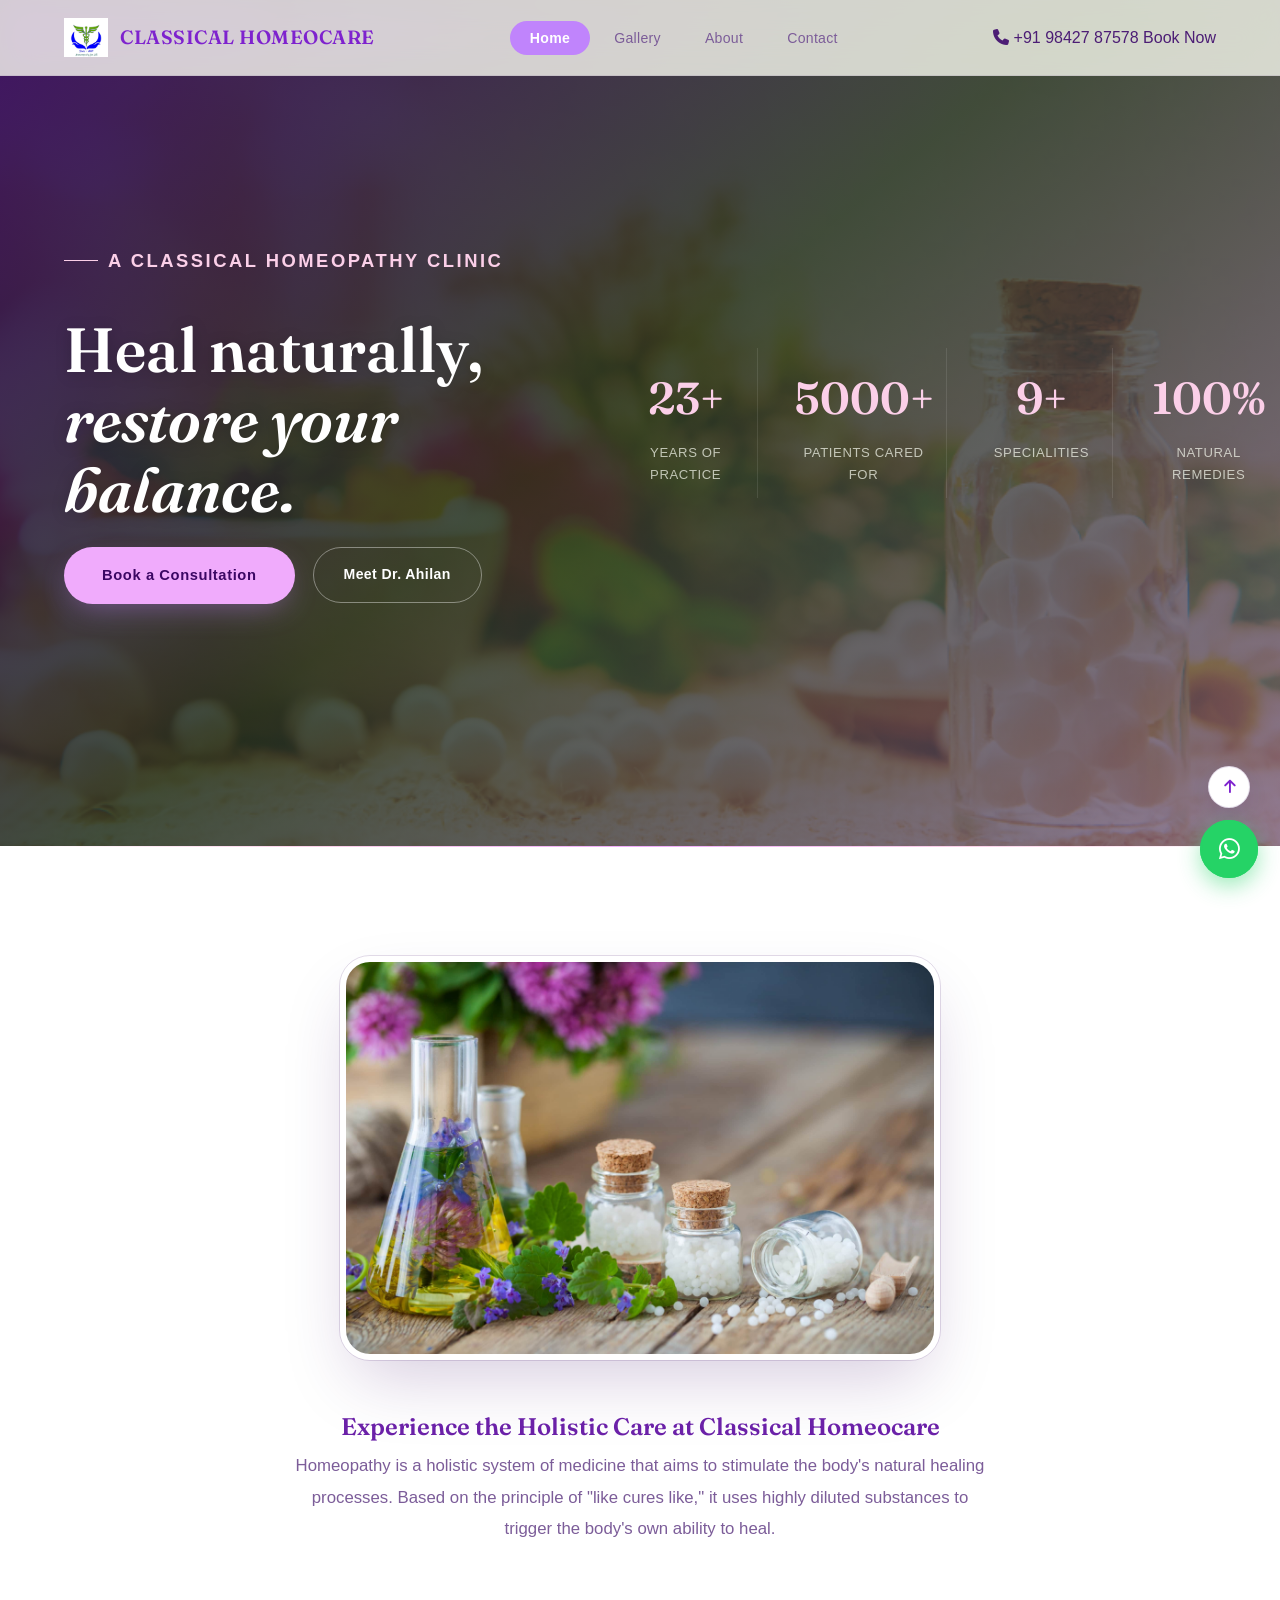
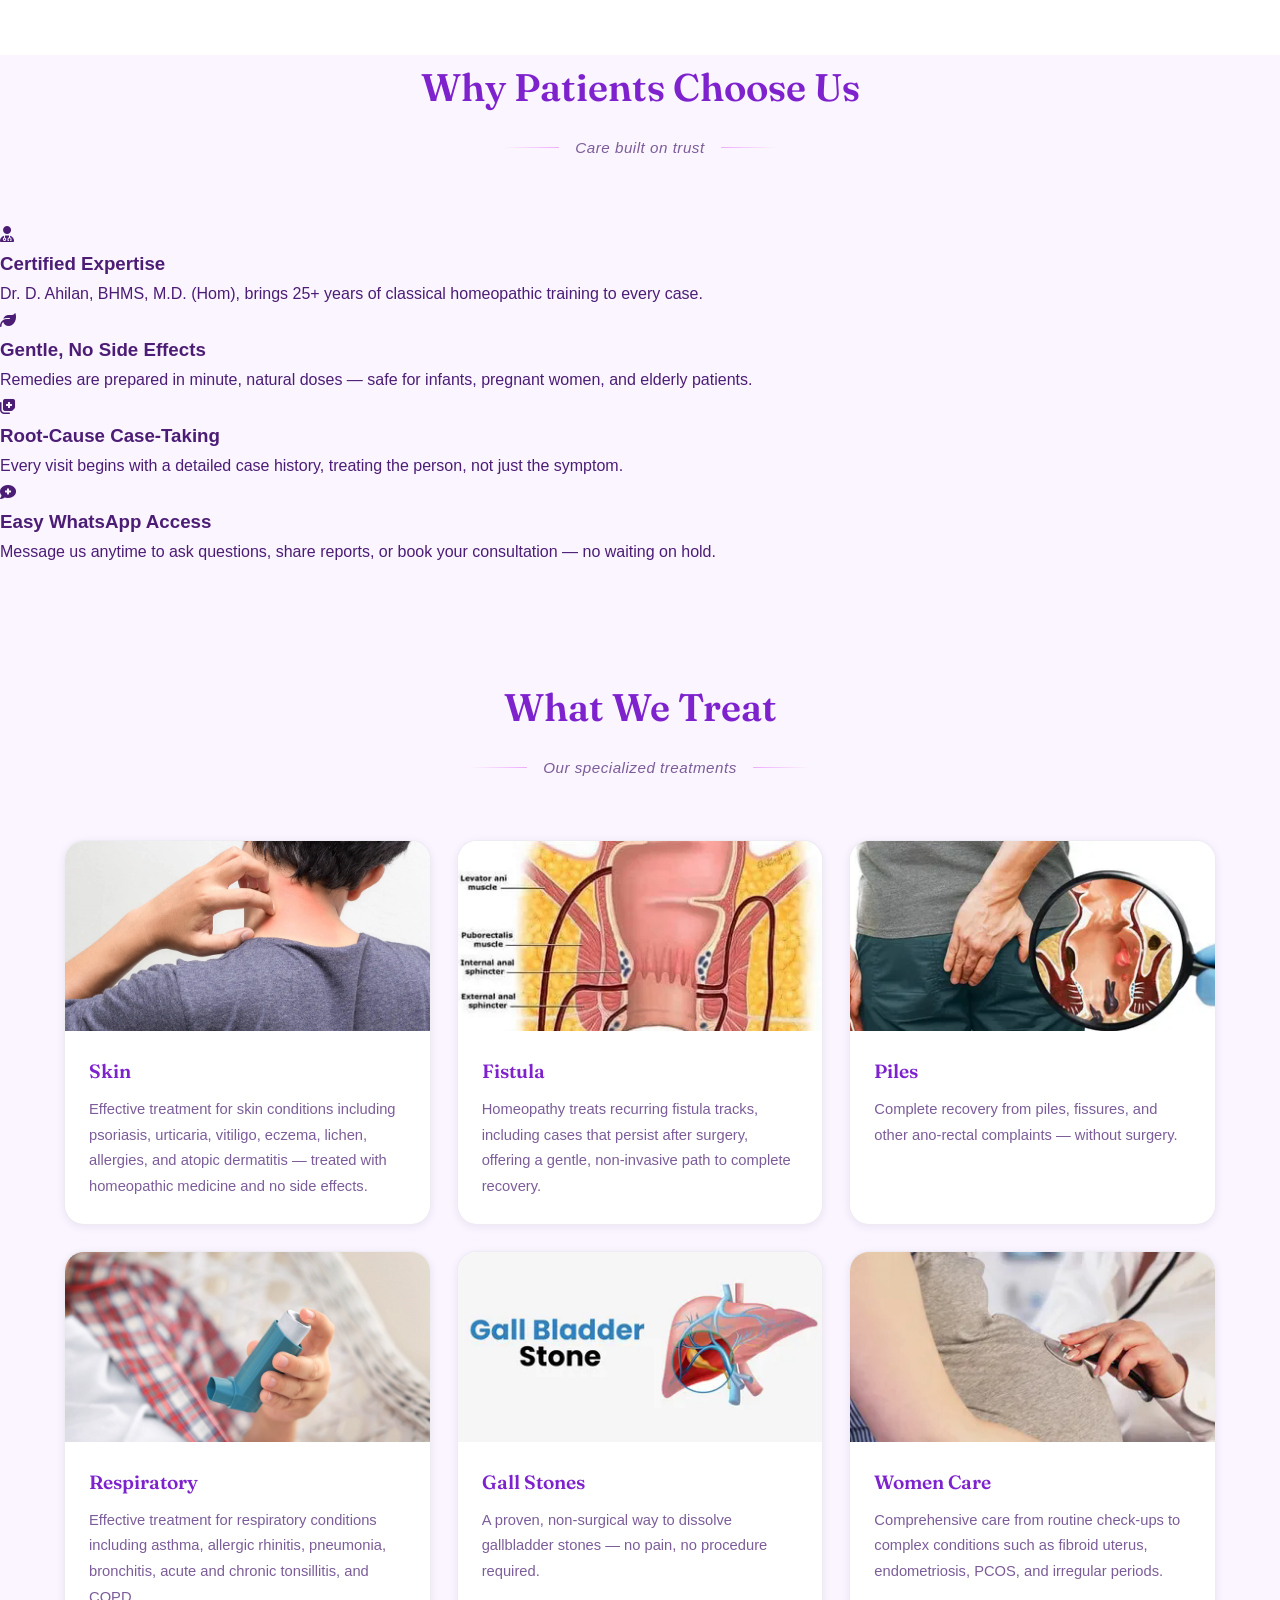
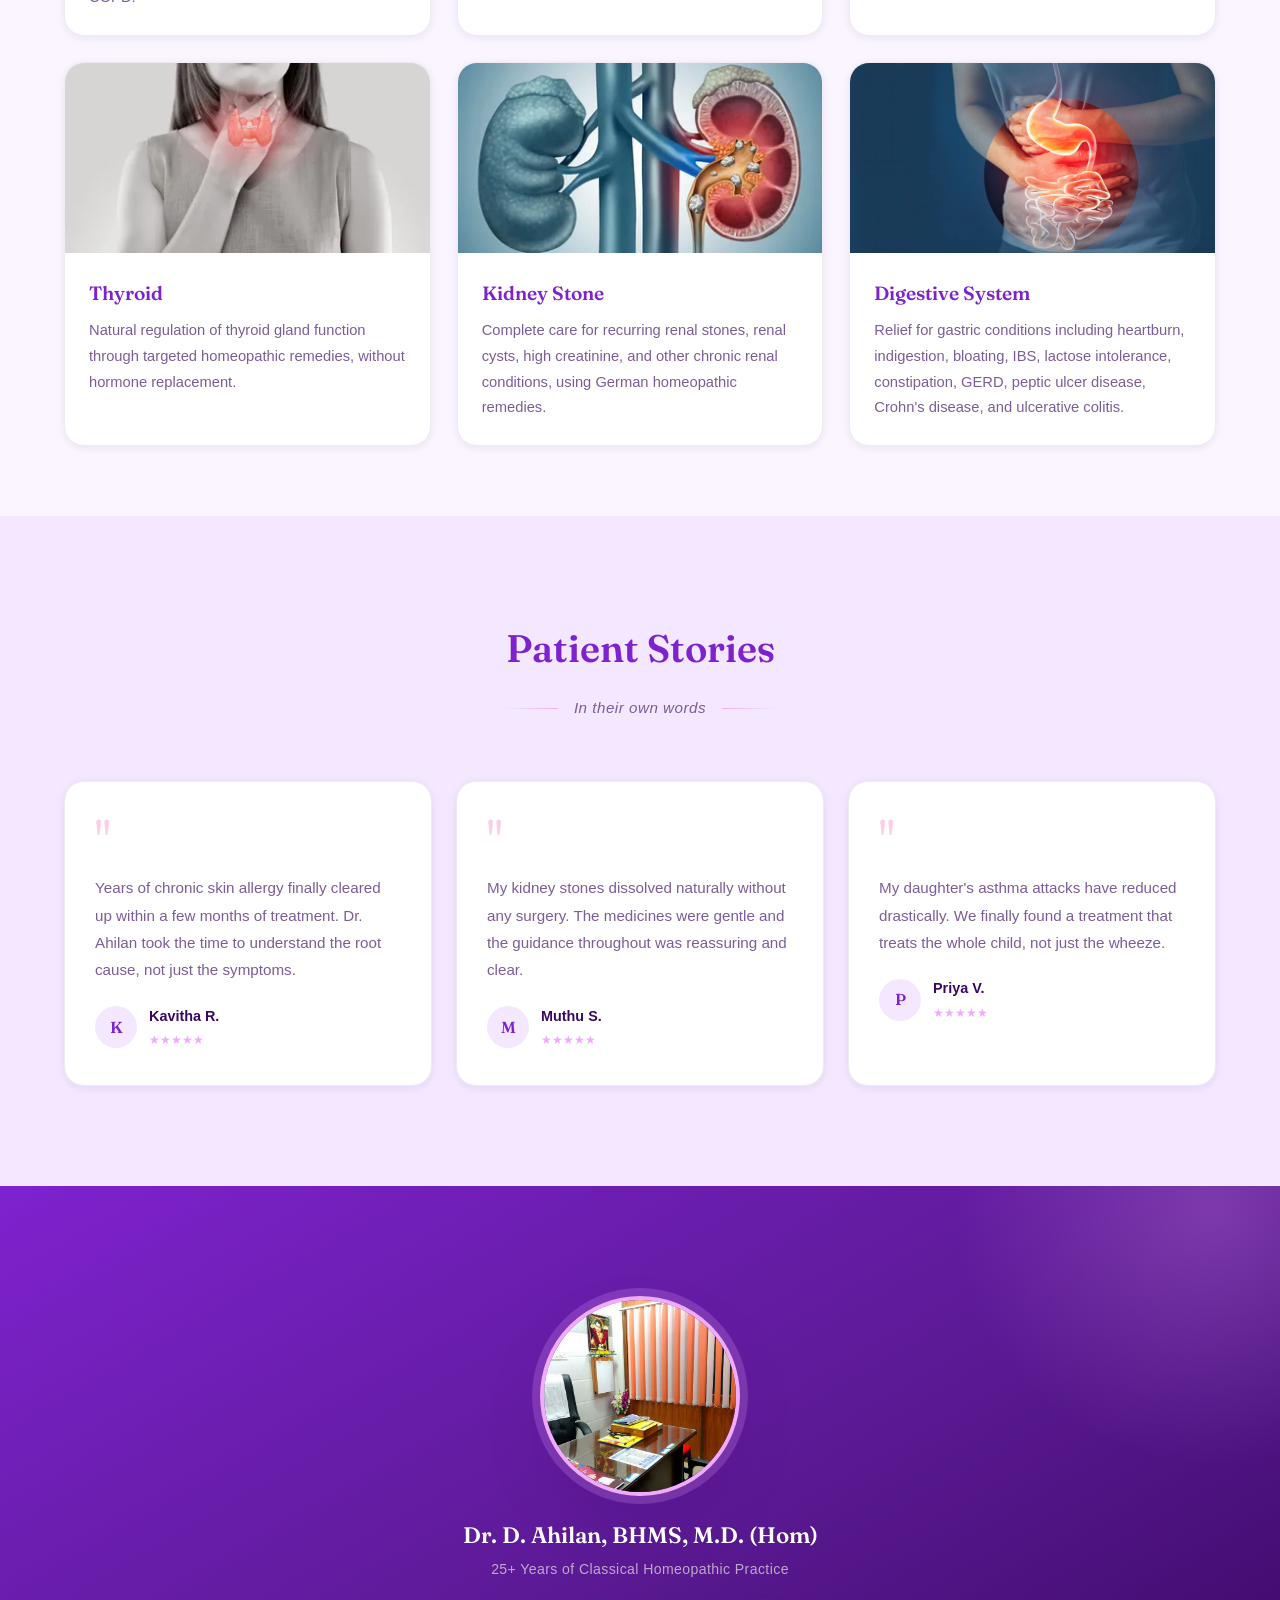
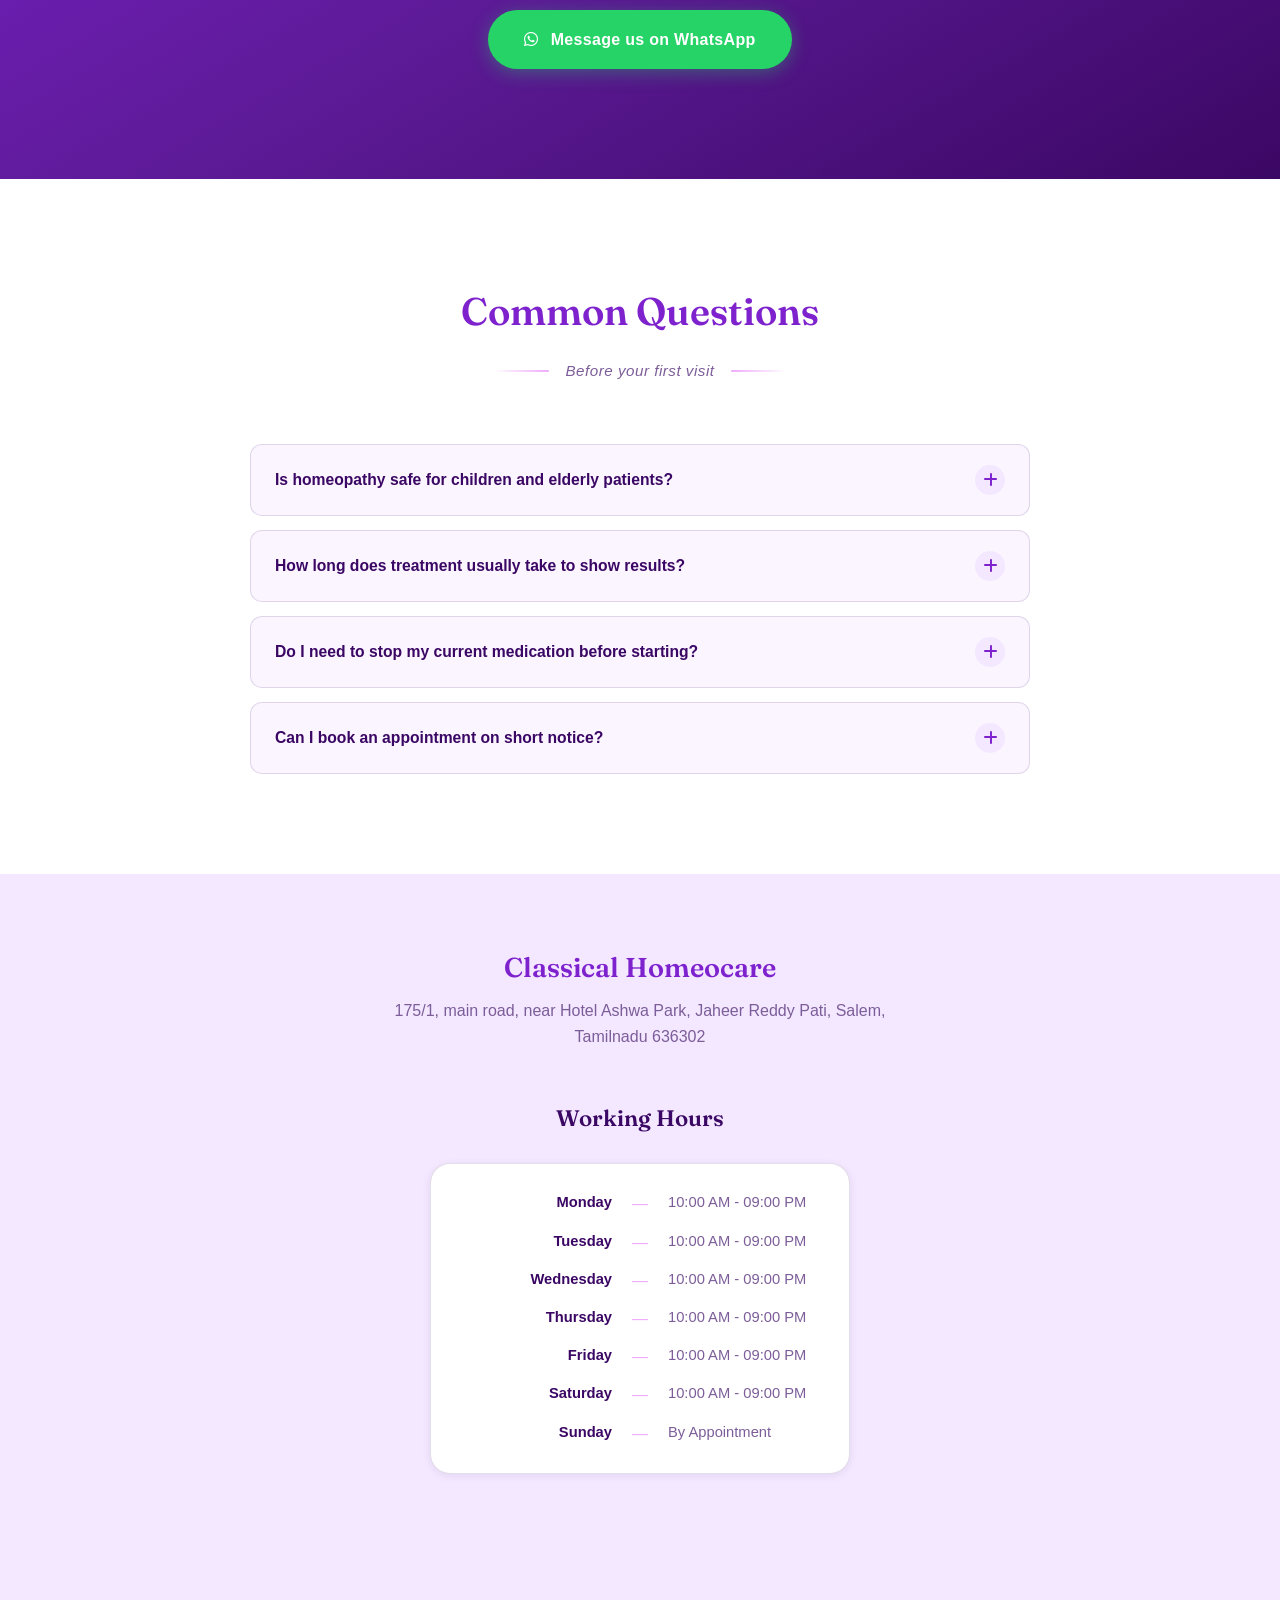
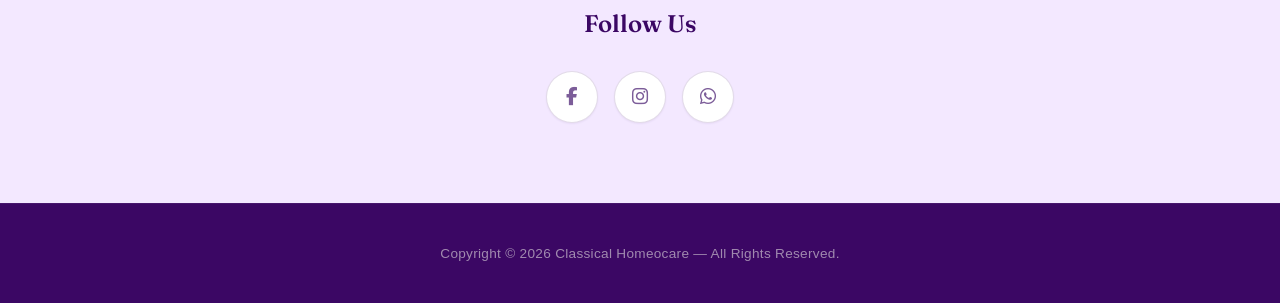
==== commit 84118f6f: "Update index.html" ====
--- a/index.html
+++ b/index.html
@@ -1,3 +1,4 @@
+
 <!DOCTYPE html>
 <html lang="en">
 <head>
@@ -7,7 +8,7 @@
     <link rel="shortcut icon" type="x-icon" href="logo.png">
     <link rel="preconnect" href="https://fonts.googleapis.com">
     <link rel="preconnect" href="https://fonts.gstatic.com" crossorigin>
-    <link href="https://fonts.googleapis.com/css2?family=Inter:wght@300;400;500;600;700&family=Fraunces:opsz,wght@9..144,500;9..144,600;9..144,700&display=swap" rel="stylesheet">
+    <link href="https://fonts.googleapis.com/css2?family=Work+Sans:wght@300;400;500;600;700&family=Fraunces:opsz,wght@9..144,500;9..144,600;9..144,700&display=swap" rel="stylesheet">
     <link rel="stylesheet" href="https://cdnjs.cloudflare.com/ajax/libs/font-awesome/6.5.1/css/all.min.css">
     <title>Classical Homeocare — Natural Healing, Lasting Wellness</title>
     <link rel="stylesheet" href="style.css">
@@ -18,73 +19,63 @@
 <header class="header" id="header">
     <div class="logo-container">
         <img src="logo.png" alt="Classical Homeocare Logo" class="logo-img">
-        <a href="index.html" class="logo-text">CLASSICAL HOMEOCARE</a>
+        <a href="./" class="logo-text">CLASSICAL HOMEOCARE</a>
     </div>
     <nav class="navbar" id="navbar">
         <ul>
-            <li><a href="index.html" class="active">Home</a></li>
-            <li><a href="gallery.html">Gallery</a></li>
-            <li><a href="about.html">About</a></li>
-            <li><a href="contact.html">Contact</a></li>
+            <li><a href="/" class="active">Home</a></li>
+            <li><a href="/gallery">Gallery</a></li>
+            <li><a href="/about">About</a></li>
+            <li><a href="/contact">Contact</a></li>
         </ul>
     </nav>
+    <div class="header-actions">
+        <a href="tel:+919842787578" class="nav-phone"><i class="fas fa-phone"></i> +91 98427 87578</a>
+        <a href="https://wa.me/919842787578" target="_blank" class="nav-cta">Book Now</a>
+    </div>
     <button id="menu-btn" class="menu-btn" aria-label="Toggle menu">☰</button>
 </header>
 
 <!-- ═══ HERO ═══ -->
 <section class="hero" id="home">
     <img class="background-container" src="Home.png" alt="Classical Homeocare Clinic">
-    <div class="hero-overlay"></div>
-    <div class="hero-rings" aria-hidden="true">
-        <svg viewBox="0 0 400 400" xmlns="http://www.w3.org/2000/svg">
-            <circle cx="200" cy="200" r="60" stroke-width="1"></circle>
-            <circle cx="200" cy="200" r="110" stroke-width="1"></circle>
-            <circle cx="200" cy="200" r="160" stroke-width="1"></circle>
-            <circle cx="200" cy="200" r="198" stroke-width="1"></circle>
-        </svg>
-    </div>
+    <div class="hero-overlay"></div><br><br><br><br>
+<br>
     <div class="context hero-content">
-        <p class="hero-eyebrow">Classical &amp; Constitutional Homeopathy</p>
-        <h1>Transform Your Health with the Power of Homeopathy</h1>
-        <p>Experience holistic healing with 23+ years of trusted homeopathic care in Salem, Tamil Nadu</p>
+        <p class="hero-eyebrow">A Classical Homeopathy Clinic</p>
+        <h1>Heal naturally,<br><em>restore your balance.</em></h1>
         <div class="hero-actions">
             <a href="https://wa.me/919842787578" class="btn">
-                <i class="fa-brands fa-whatsapp"></i> Book Appointment
+                Book a Consultation
             </a>
-            <a href="about.html" class="btn-ghost">
+            <a href="/about" class="btn-ghost">
                 Meet Dr. Ahilan
             </a>
         </div>
     </div>
-    <div class="scroll-cue">
-        <span class="scroll-cue-line"></span>
-        Scroll
+    <div class="hero-stats-bar">
+        <div class="stats-grid">
+            <div class="stat-item">
+                <div class="stat-number" data-target="23" data-suffix="+">0</div>
+                <div class="stat-label">Years of Practice</div>
+            </div>
+            <div class="stat-item">
+                <div class="stat-number" data-target="5000" data-suffix="+">0</div>
+                <div class="stat-label">Patients Cared For</div>
+            </div>
+            <div class="stat-item">
+                <div class="stat-number" data-target="9" data-suffix="+">0</div>
+                <div class="stat-label">Specialities</div>
+            </div>
+            <div class="stat-item">
+                <div class="stat-number" data-target="100" data-suffix="%">0</div>
+                <div class="stat-label">Natural Remedies</div>
+            </div>
+        </div>
     </div>
 </section>
 
 <div class="content">
-
-<!-- ═══ STATS ═══ -->
-<section class="stats-section">
-    <div class="stats-grid">
-        <div class="stat-item">
-            <div class="stat-number" data-target="23" data-suffix="+">0</div>
-            <div class="stat-label">Years of Practice</div>
-        </div>
-        <div class="stat-item">
-            <div class="stat-number" data-target="5000" data-suffix="+">0</div>
-            <div class="stat-label">Patients Cared For</div>
-        </div>
-        <div class="stat-item">
-            <div class="stat-number" data-target="9" data-suffix="+">0</div>
-            <div class="stat-label">Specialities Treated</div>
-        </div>
-        <div class="stat-item">
-            <div class="stat-number" data-target="100" data-suffix="%">0</div>
-            <div class="stat-label">Natural Remedies</div>
-        </div>
-    </div>
-</section>
 
 <!-- ═══ INTRO ═══ -->
 <section class="intro-section animate-on-scroll">
@@ -95,27 +86,37 @@
     </div>
 </section>
 
-<!-- ═══ SLIDESHOW ═══ -->
-<section class="slideshow-section animate-on-scroll">
-    <div class="slideshow-container">
-        <div class="mySlides fade"><img src="img1.png" alt="Treatment 1"></div>
-        <div class="mySlides fade"><img src="img2.png" alt="Treatment 2"></div>
-        <div class="mySlides fade"><img src="img3.png" alt="Treatment 3"></div>
-        <div class="mySlides fade"><img src="img4.png" alt="Treatment 4"></div>
-        <div class="mySlides fade"><img src="img5.png" alt="Treatment 5"></div>
-        <div class="mySlides fade"><img src="img6.png" alt="Treatment 6"></div>
-        <div class="mySlides fade"><img src="img7.png" alt="Treatment 7"></div>
-        <a class="prev" onclick="plusSlides(-1)">&#10094;</a>
-        <a class="next" onclick="plusSlides(1)">&#10095;</a>
-    </div>
-    <div class="dots-container">
-        <span class="dot" onclick="currentSlide(1)"></span>
-        <span class="dot" onclick="currentSlide(2)"></span>
-        <span class="dot" onclick="currentSlide(3)"></span>
-        <span class="dot" onclick="currentSlide(4)"></span>
-        <span class="dot" onclick="currentSlide(5)"></span>
-        <span class="dot" onclick="currentSlide(6)"></span>
-        <span class="dot" onclick="currentSlide(7)"></span>
+<!-- ═══ WHY CHOOSE US ═══ -->
+<section class="why-section animate-on-scroll">
+    <div class="section-title animate-on-scroll">
+        <h2>Why Patients Choose Us</h2>
+        <div class="subtitle">
+            <span class="dots left-dots"></span>
+            <span class="subtitle-text">Care built on trust</span>
+            <span class="dots right-dots"></span>
+        </div>
+    </div>
+    <div class="why-grid">
+        <div class="why-card animate-on-scroll">
+            <div class="why-icon"><i class="fas fa-user-doctor"></i></div>
+            <h3>Certified Expertise</h3>
+            <p>Dr. D. Ahilan, BHMS, M.D. (Hom), brings 25+ years of classical homeopathic training to every case.</p>
+        </div>
+        <div class="why-card animate-on-scroll">
+            <div class="why-icon"><i class="fas fa-leaf"></i></div>
+            <h3>Gentle, No Side Effects</h3>
+            <p>Remedies are prepared in minute, natural doses — safe for infants, pregnant women, and elderly patients.</p>
+        </div>
+        <div class="why-card animate-on-scroll">
+            <div class="why-icon"><i class="fas fa-notes-medical"></i></div>
+            <h3>Root-Cause Case-Taking</h3>
+            <p>Every visit begins with a detailed case history, treating the person, not just the symptom.</p>
+        </div>
+        <div class="why-card animate-on-scroll">
+            <div class="why-icon"><i class="fas fa-comment-medical"></i></div>
+            <h3>Easy WhatsApp Access</h3>
+            <p>Message us anytime to ask questions, share reports, or book your consultation — no waiting on hold.</p>
+        </div>
     </div>
 </section>
 
@@ -132,39 +133,39 @@
     <div class="additional-info">
         <div class="info-item animate-on-scroll">
             <img src="7.png" alt="Skin Treatment">
-            <p><b>Skin</b>Homoeopathy offers excellent treatment for all type of skin diseases like psoriasis, urticaria, vitiligo, eczema, lichen, skin allergies and atopic dermatitis can be treated effectively with Homoeopathic medicine without any side effects.</p>
+            <p><b>Skin</b> Effective treatment for skin conditions including psoriasis, urticaria, vitiligo, eczema, lichen, allergies, and atopic dermatitis — treated with homeopathic medicine and no side effects.</p>
         </div>
         <div class="info-item animate-on-scroll">
             <img src="5.png" alt="Fistula Treatment">
-            <p><b>Fistula</b>Homoeopathy cures the cases of repeated fistula track even after an surgery. A complete recovery from Fistula in Ano with our Rapid, Gentle, Herbal Medicine.</p>
+            <p><b>Fistula</b> Homeopathy treats recurring fistula tracks, including cases that persist after surgery, offering a gentle, non-invasive path to complete recovery.</p>
         </div>
         <div class="info-item animate-on-scroll">
             <img src="6.png" alt="Piles Treatment">
-            <p><b>Piles</b>Our Homeo Care provide a complete recovery in cases of piles, fissure and other ano-rectal complaints, without any surgery.</p>
+            <p><b>Piles</b> Complete recovery from piles, fissures, and other ano-rectal complaints — without surgery.</p>
         </div>
         <div class="info-item animate-on-scroll">
             <img src="8.png" alt="Respiratory Treatment">
-            <p><b>Respiratory</b>Homoeopathy offers excellent treatment for all type of respiratory illness like Asthma, Allergic Rhinitis, Pneumonia, Bronchitis, Acute and chronic tonsillitis and COPD can be treated effectively with our Homoeopathic medicine.</p>
+            <p><b>Respiratory</b> Effective treatment for respiratory conditions including asthma, allergic rhinitis, pneumonia, bronchitis, acute and chronic tonsillitis, and COPD.</p>
         </div>
         <div class="info-item animate-on-scroll">
             <img src="1.png" alt="Gall Stones Treatment">
-            <p><b>Gall Stones</b>Homeopathy is the best way to dissolve the gall bladder stones. No pain, No need for surgery.</p>
+            <p><b>Gall Stones</b> A proven, non-surgical way to dissolve gallbladder stones — no pain, no procedure required.</p>
         </div>
         <div class="info-item animate-on-scroll">
             <img src="2.png" alt="Women Care">
-            <p><b>Women Care</b>Our Women Care services provide a comprehensive care and treatment, from Routine check-ups to complex medical issues like Fibroid Uterus, Endometriosis, PCOS, Irregular Periods etc.,</p>
+            <p><b>Women Care</b> Comprehensive care from routine check-ups to complex conditions such as fibroid uterus, endometriosis, PCOS, and irregular periods.</p>
         </div>
         <div class="info-item animate-on-scroll">
             <img src="3.png" alt="Thyroid Treatment">
-            <p><b>Thyroid</b>Homeopathy treats thyroid problems, rather uses natural herbal medicines to regulate the secretion of the thyroid gland.</p>
+            <p><b>Thyroid</b> Natural regulation of thyroid gland function through targeted homeopathic remedies, without hormone replacement.</p>
         </div>
         <div class="info-item animate-on-scroll">
             <img src="4.png" alt="Kidney Stone Treatment">
-            <p><b>Kidney Stone</b>At Classical Homeo Care we Provide a Complete healing to repeated Renal stones, Renal cyst, High Creatinine and other Chronic Renal Diseases with our German Homeopathic Remedies.</p>
+            <p><b>Kidney Stone</b> Complete care for recurring renal stones, renal cysts, high creatinine, and other chronic renal conditions, using German homeopathic remedies.</p>
         </div>
         <div class="info-item animate-on-scroll">
             <img src="9.png" alt="Digestive System Treatment">
-            <p><b>Digestive System</b>Homoeopathy offers excellent treatment for Gastric illness like Heartburn, Dyspepsia or Indigestion, Bloating, IBS, Lactose Intolerance, constipation, Gastroesophageal Reflux Disease (GERD), Peptic Ulcer Disease, Crohn's Disease, Ulcerative Colitis</p>
+            <p><b>Digestive System</b> Relief for gastric conditions including heartburn, indigestion, bloating, IBS, lactose intolerance, constipation, GERD, peptic ulcer disease, Crohn's disease, and ulcerative colitis.</p>
         </div>
     </div>
 </section>
@@ -187,7 +188,6 @@
                 <div class="testimonial-avatar">K</div>
                 <div>
                     <div class="testimonial-name">Kavitha R.</div>
-                    <div class="testimonial-role">Skin Treatment</div>
                     <div class="testimonial-stars">★★★★★</div>
                 </div>
             </div>
@@ -199,7 +199,6 @@
                 <div class="testimonial-avatar">M</div>
                 <div>
                     <div class="testimonial-name">Muthu S.</div>
-                    <div class="testimonial-role">Kidney Stone Care</div>
                     <div class="testimonial-stars">★★★★★</div>
                 </div>
             </div>
@@ -211,7 +210,6 @@
                 <div class="testimonial-avatar">P</div>
                 <div>
                     <div class="testimonial-name">Priya V.</div>
-                    <div class="testimonial-role">Respiratory Care</div>
                     <div class="testimonial-stars">★★★★★</div>
                 </div>
             </div>
@@ -223,8 +221,8 @@
 <section class="contact-section animate-on-scroll">
     <div class="contact-info">
         <img src="pic.png" alt="Dr. D. Ahilan" class="circle-img">
-        <p class="doctor-name">Dr. D. Ahilan, BHMS., M.D.(Hom).</p>
-        <p class="doctor-title">23+ Years of Classical Homeopathic Practice</p>
+        <p class="doctor-name">Dr. D. Ahilan, BHMS, M.D. (Hom)</p>
+        <p class="doctor-title">25+ Years of Classical Homeopathic Practice</p>
         <div class="whatsapp-contact">
             <a href="https://wa.me/919842787578" target="_blank" class="whatsapp-link">
                 <i class="fa-brands fa-whatsapp"></i> Message us on WhatsApp
@@ -286,7 +284,7 @@
 <!-- ═══ CLINIC INFO ═══ -->
 <section class="clinic-info-section">
     <div class="contact1-details">
-        <p class="clinic-name">Classical HomeoCare</p>
+        <p class="clinic-name">Classical Homeocare</p>
         <p class="clinic-address">175/1, main road, near Hotel Ashwa Park, Jaheer Reddy Pati, Salem, Tamilnadu 636302</p>
     </div>
     <div class="info">
@@ -323,25 +321,25 @@
 <section class="follow-us">
     <h2>Follow Us</h2>
     <div class="wrapper">
-        <a href="https://www.facebook.com/ahilan1977?mibextid=ZbWKwL" class="button" target="_blank">
+        <a href="https://www.facebook.com/ahilan1977?mibextid=ZbWKwL" class="button" target="_blank" aria-label="Follow us on Facebook">
             <div class="icon"><i class="fa-brands fa-facebook-f"></i></div>
         </a>
-        <a href="https://www.facebook.com/ahilan1977?mibextid=ZbWKwL" class="button" target="_blank">
-            <div class="icon"><i class="fa-brands fa-twitter"></i></div>
-        </a>
-        <a href="https://www.instagram.com/classicalhomeocare?igsh=Nm9qcGQ4Mmg5NWI=" class="button" target="_blank">
+        <a href="https://www.instagram.com/classicalhomeocare?igsh=Nm9qcGQ4Mmg5NWI=" class="button" target="_blank" aria-label="Follow us on Instagram">
             <div class="icon"><i class="fa-brands fa-instagram"></i></div>
         </a>
+        <a href="https://wa.me/919842787578" class="button" target="_blank" aria-label="Message us on WhatsApp">
+            <div class="icon"><i class="fa-brands fa-whatsapp"></i></div>
+        </a>
     </div>
 </section>
 
 <!-- ═══ FOOTER ═══ -->
 <footer class="ft">
-    <p>Copyright © 2024 ClassicalHomeoCare — All Rights Reserved.</p>
+    <p>Copyright © 2026 Classical Homeocare — All Rights Reserved.</p>
 </footer>
 
 </div><!-- end .content -->
 
 <script src="script.js"></script>
 </body>
-</html>+</html>
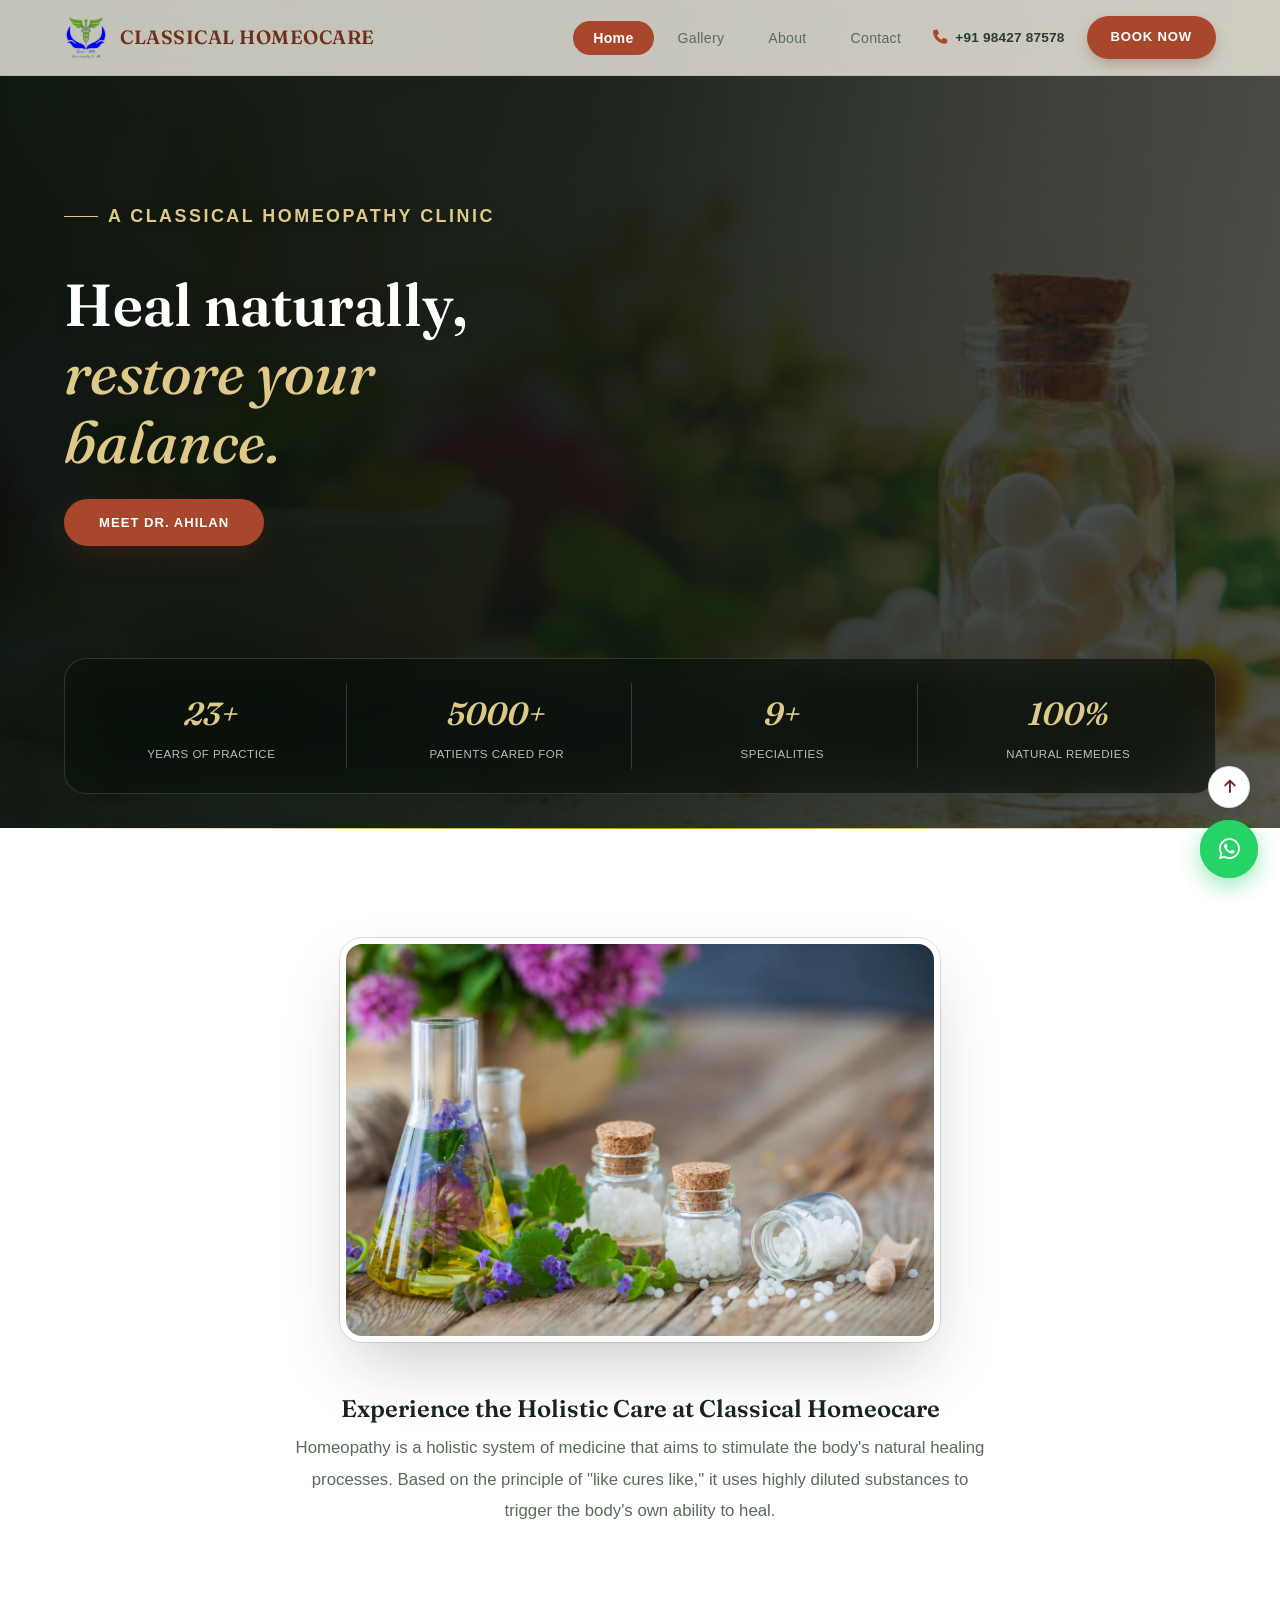
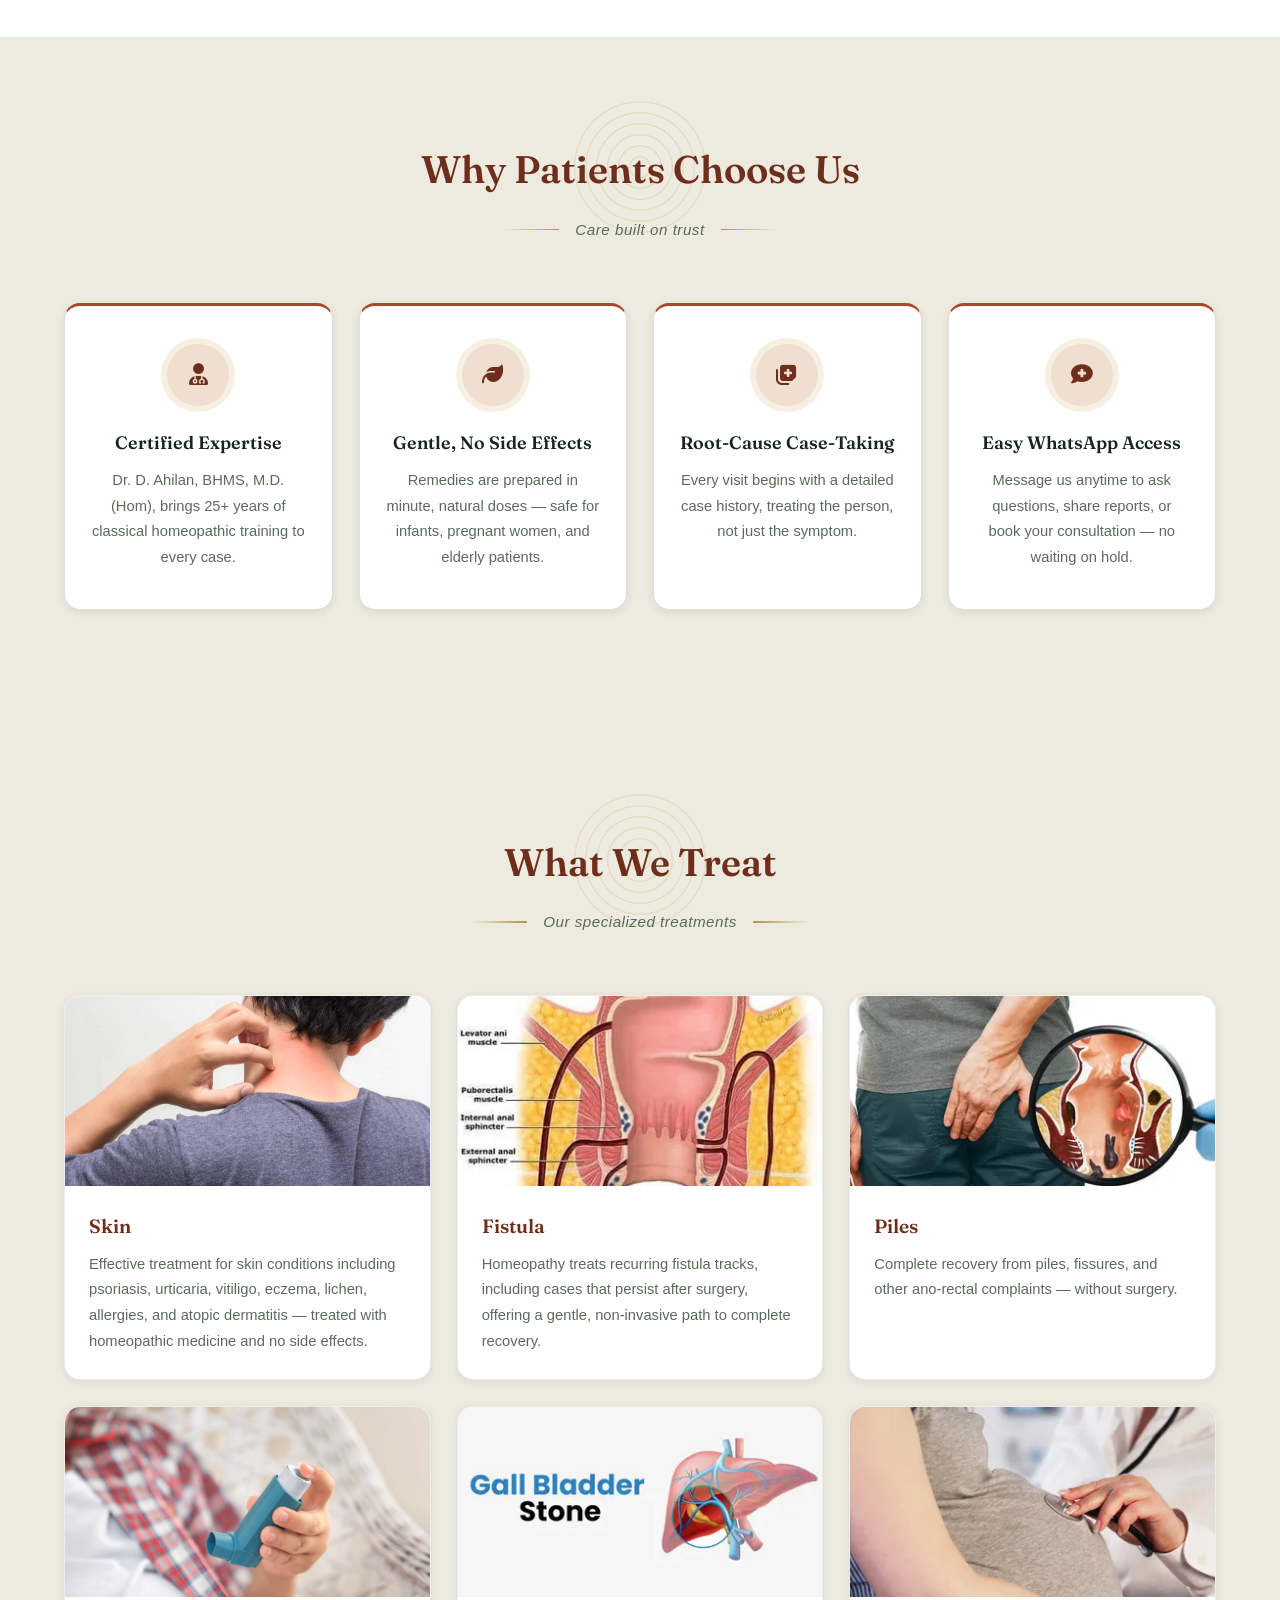
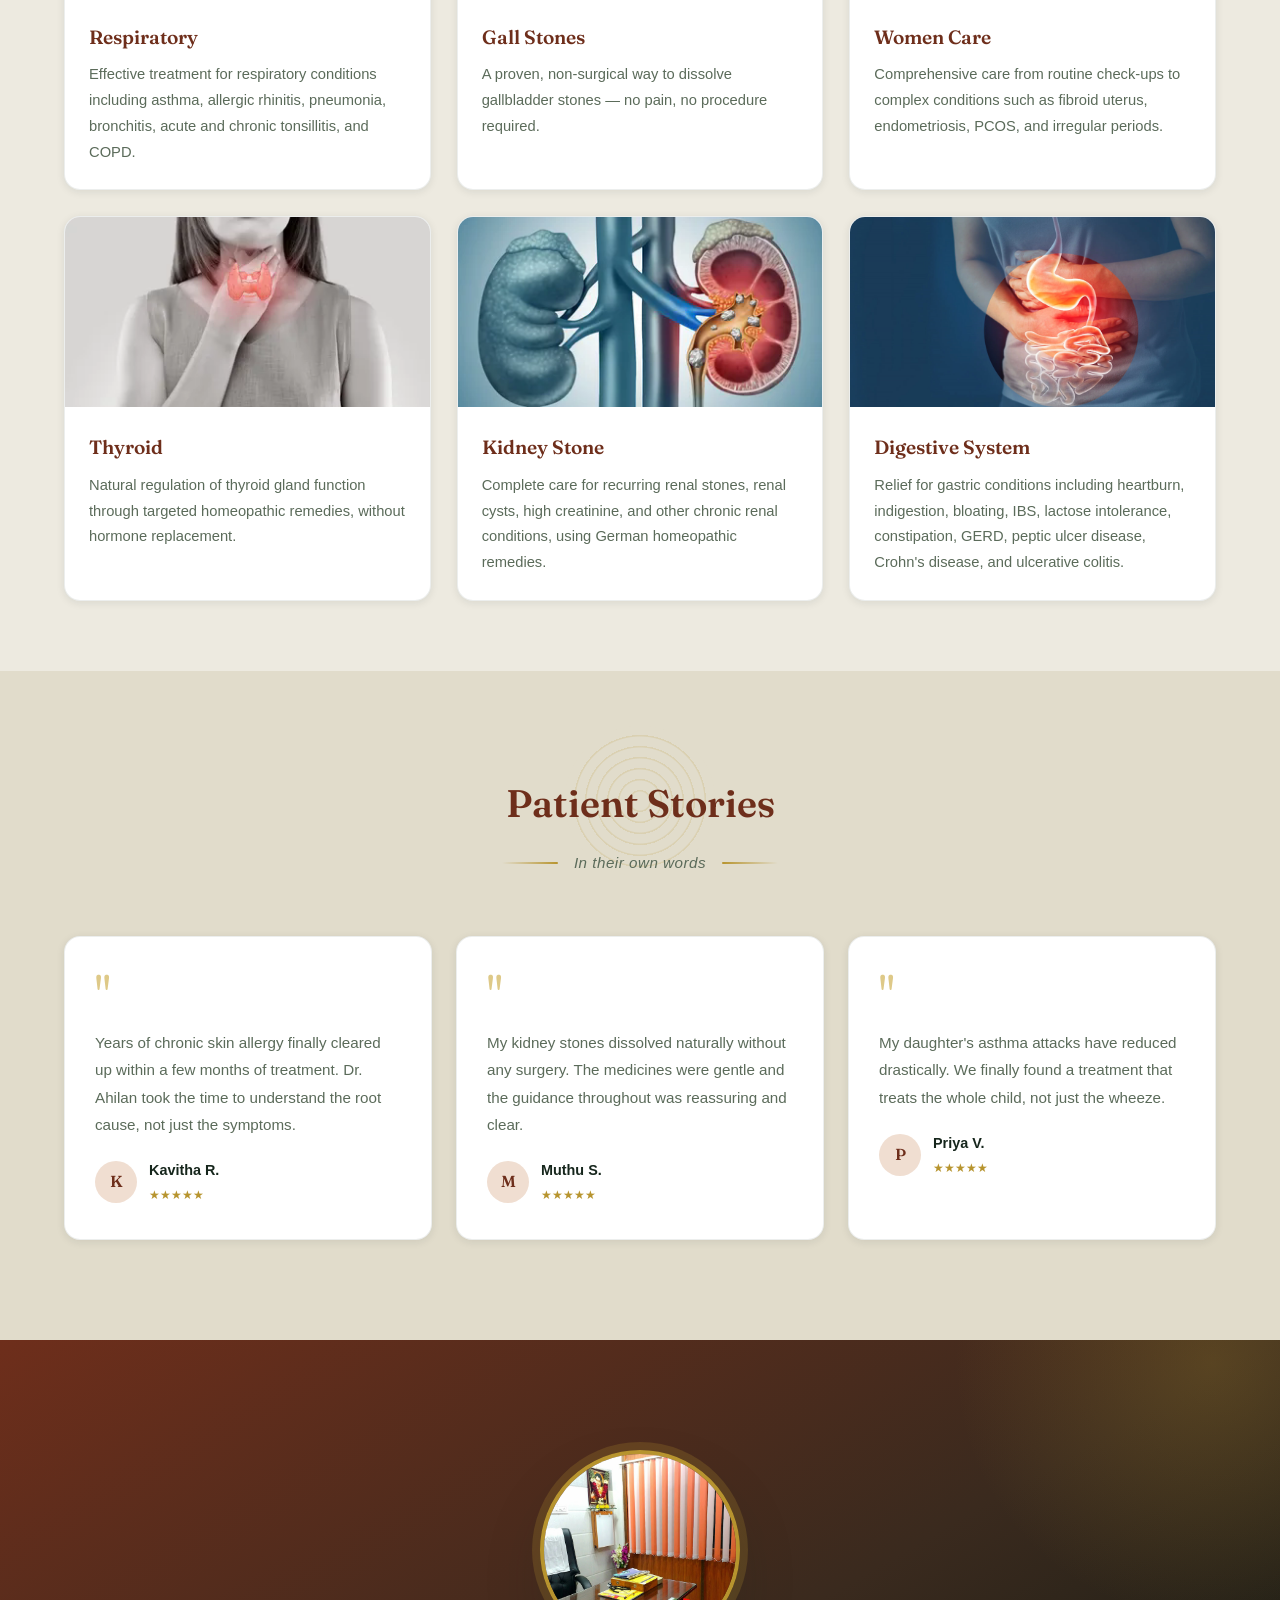
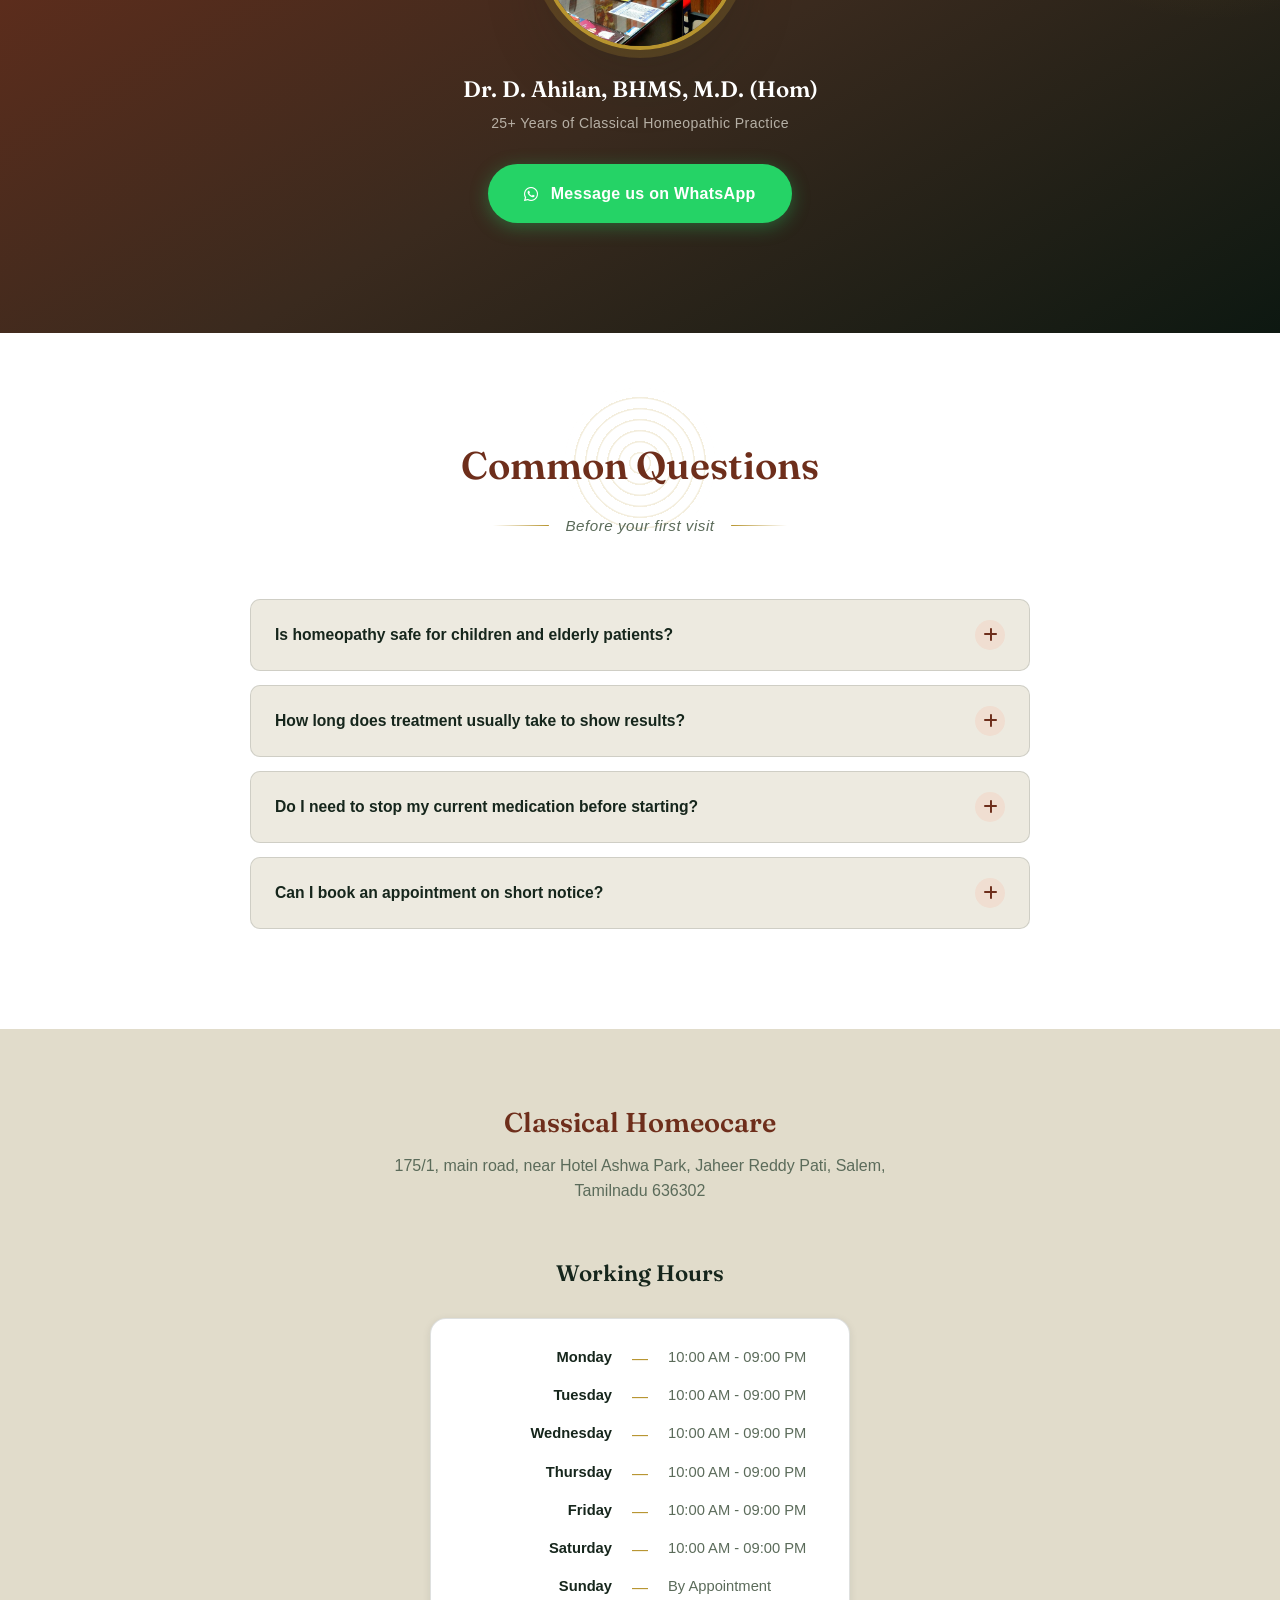
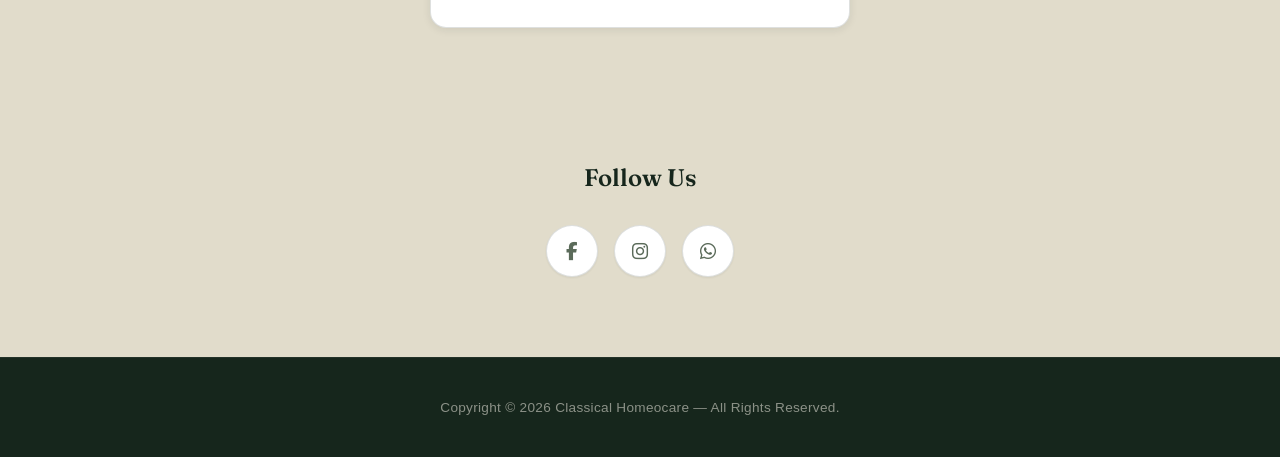
==== commit 6bfda99a: "Add files via upload" ====
--- a/index.html
+++ b/index.html
@@ -1,4 +1,3 @@
-
 <!DOCTYPE html>
 <html lang="en">
 <head>
@@ -39,16 +38,12 @@
 <!-- ═══ HERO ═══ -->
 <section class="hero" id="home">
     <img class="background-container" src="Home.png" alt="Classical Homeocare Clinic">
-    <div class="hero-overlay"></div><br><br><br><br>
-<br>
+    <div class="hero-overlay"></div>
     <div class="context hero-content">
         <p class="hero-eyebrow">A Classical Homeopathy Clinic</p>
         <h1>Heal naturally,<br><em>restore your balance.</em></h1>
         <div class="hero-actions">
-            <a href="https://wa.me/919842787578" class="btn">
-                Book a Consultation
-            </a>
-            <a href="/about" class="btn-ghost">
+            <a href="/about" class="btn">
                 Meet Dr. Ahilan
             </a>
         </div>
@@ -342,4 +337,4 @@
 
 <script src="script.js"></script>
 </body>
-</html>
+</html>
--- a/style.css
+++ b/style.css
@@ -1,43 +1,47 @@
 /* ═══════════════════════════════════════════════════════════
-   Classical Homeocare — "Dilution & Leaf" Design System
-   A botanical apothecary language: potency rings, pressed-leaf
-   motifs, brass accents on greenhouse-glass green.
+   Classical Homeocare — "Tincture" Design System
+   An apothecary-glass identity: deep bottle-green grounds,
+   brass dosage rings, and a rust tincture-red accent — built
+   around the visual language of dilution and potency.
    ═══════════════════════════════════════════════════════════ */
 
 /* ── Design Tokens ── */
 :root {
-  --paper:        #FAF5FF;
-  --paper-deep:   #F3E8FF;
+  --paper:        #EDEAE0;
+  --paper-deep:   #E1DCCB;
   --card:         #FFFFFF;
-  --card-glass:   rgba(255, 255, 255, 0.86);
-  --ink:          #3B0764;
-  --ink-soft:     #4C1D75;
-  --ink-mute:     #7C5D99;
-  --ink-faint:    #B794D6;
-
-  --sage:         #C084FC;
-  --sage-deep:    #7E22CE;
-  --sage-light:   #D8B4FE;
-  --sage-pale:    #F3E8FF;
-
-  --gold:         #F0ABFC;
-  --gold-soft:    #FBCFE8;
-  --clay:         #A855F7;
-  --clay-deep:    #6B21A8;
-
-  --line:         rgba(59, 7, 100, 0.14);
-  --line-soft:    rgba(59, 7, 100, 0.08);
-
-  --shadow-xs:    0 1px 2px rgba(59,7,100,0.06);
-  --shadow-sm:    0 2px 8px rgba(59,7,100,0.08);
-  --shadow-md:    0 8px 24px -4px rgba(59,7,100,0.12);
-  --shadow-lg:    0 18px 44px -10px rgba(59,7,100,0.18);
-  --shadow-xl:    0 30px 70px -16px rgba(59,7,100,0.22);
-
-  --radius-xs:    6px;
-  --radius-sm:    12px;
-  --radius-md:    20px;
-  --radius-lg:    30px;
+  --card-glass:   rgba(255, 255, 255, 0.88);
+  --ink:          #16261C;
+  --ink-soft:     #2C3B2E;
+  --ink-mute:     #5B6B5A;
+  --ink-faint:    #96A290;
+
+  --sage:         #A8472B;
+  --sage-deep:    #6E2E1B;
+  --sage-light:   #C97A54;
+  --sage-pale:    #F0DED1;
+
+  --gold:         #B7942E;
+  --gold-soft:    #DEC988;
+  --clay:         #6E2E1B;
+  --clay-deep:    #16261C;
+
+  --evergreen:      #16261C;
+  --evergreen-deep: #0D1811;
+
+  --line:         rgba(22, 38, 28, 0.14);
+  --line-soft:    rgba(22, 38, 28, 0.08);
+
+  --shadow-xs:    0 1px 2px rgba(22,38,28,0.07);
+  --shadow-sm:    0 2px 8px rgba(22,38,28,0.09);
+  --shadow-md:    0 8px 24px -4px rgba(22,38,28,0.14);
+  --shadow-lg:    0 18px 44px -10px rgba(22,38,28,0.2);
+  --shadow-xl:    0 30px 70px -16px rgba(22,38,28,0.26);
+
+  --radius-xs:    4px;
+  --radius-sm:    10px;
+  --radius-md:    16px;
+  --radius-lg:    22px;
   --radius-pill:  999px;
 
   --ease:         cubic-bezier(0.4, 0, 0.2, 1);
@@ -47,7 +51,7 @@
   --t-slow:       0.6s var(--ease-slow);
 
   --font-display: 'Fraunces', 'Playfair Display', Georgia, serif;
-  --font-body:    'Inter', -apple-system, BlinkMacSystemFont, sans-serif;
+  --font-body:    'Work Sans', -apple-system, BlinkMacSystemFont, sans-serif;
   --max-width:    1200px;
 
   /* legacy variable aliases used elsewhere in the codebase */
@@ -83,7 +87,7 @@
   z-index: 0;
   opacity: 0.5;
   background-image:
-    radial-gradient(circle at 1px 1px, rgba(126,34,206,0.05) 1px, transparent 0);
+    radial-gradient(circle at 1px 1px, rgba(110,46,27,0.05) 1px, transparent 0);
   background-size: 22px 22px;
 }
 
@@ -140,32 +144,35 @@
   z-index: 1000;
   padding: 0 5%;
   height: 76px;
-  background: rgba(244, 246, 236, 0.82);
+  background: rgba(237,234,224, 0.82);
   backdrop-filter: blur(18px) saturate(160%);
   -webkit-backdrop-filter: blur(18px) saturate(160%);
   border-bottom: 1px solid var(--line-soft);
   display: flex;
   align-items: center;
   justify-content: space-between;
+  gap: 12px;
+  flex-wrap: nowrap;
   transition: all var(--t);
 }
 
 .header.scrolled {
-  background: rgba(244, 246, 236, 0.97);
+  background: rgba(237,234,224, 0.97);
   box-shadow: var(--shadow-sm);
   height: 66px;
   border-bottom-color: var(--line);
 }
 
-.logo-container { display: flex; align-items: center; gap: 12px; }
+.logo-container { display: flex; align-items: center; gap: 12px; min-width: 0; flex: 1 1 auto; }
 
 .logo-img {
   width: 44px;
   height: 44px;
   object-fit: contain;
+  flex-shrink: 0;
   transition: transform var(--t-slow);
 }
-.logo-container:hover .logo-img { transform: rotate(-8deg) scale(1.08); }
+.logo-container:hover .logo-img { transform: scale(1.05); }
 
 .logo-text {
   font-family: var(--font-display);
@@ -174,6 +181,9 @@
   color: var(--sage-deep);
   letter-spacing: 0.5px;
   white-space: nowrap;
+  overflow: hidden;
+  text-overflow: ellipsis;
+  min-width: 0;
 }
 
 .navbar ul { display: flex; list-style: none; gap: 4px; }
@@ -210,20 +220,61 @@
   transition: all var(--t);
   align-items: center;
   justify-content: center;
+  flex-shrink: 0;
 }
 .menu-btn:hover, #menu-btn:hover { background: var(--sage); color: var(--card); }
 
+.header-actions {
+  display: flex;
+  align-items: center;
+  gap: 22px;
+  flex-shrink: 0;
+}
+
+.nav-phone {
+  display: flex;
+  align-items: center;
+  gap: 8px;
+  font-size: 0.85rem;
+  font-weight: 600;
+  color: var(--ink-soft);
+  letter-spacing: 0.2px;
+  white-space: nowrap;
+  transition: color var(--t);
+}
+.nav-phone i { color: var(--sage); font-size: 0.9rem; }
+.nav-phone:hover { color: var(--sage-deep); }
+
+.nav-cta {
+  display: inline-flex;
+  align-items: center;
+  gap: 8px;
+  padding: 10px 24px;
+  background: var(--sage);
+  color: var(--card);
+  font-size: 0.82rem;
+  font-weight: 700;
+  letter-spacing: 0.8px;
+  text-transform: uppercase;
+  border-radius: var(--radius-pill);
+  box-shadow: 0 6px 16px -4px rgba(110,46,27,0.4);
+  transition: all var(--t);
+  white-space: nowrap;
+}
+.nav-cta:hover { background: var(--sage-deep); transform: translateY(-2px); box-shadow: 0 10px 22px -4px rgba(110,46,27,0.45); }
+
 /* ═══════════════════════════
    HERO SECTION
    ═══════════════════════════ */
 .hero {
   position: relative;
   width: 100%;
-  height: 94vh;
-  min-height: 620px;
+  height: 92vh;
+  min-height: 640px;
   overflow: hidden;
   display: flex;
   align-items: center;
+  padding-top: 96px;
 }
 
 .hero .background-container {
@@ -232,52 +283,33 @@
   width: 100%;
   height: 100%;
   object-fit: cover;
-  filter: brightness(0.42) saturate(1.05);
+  filter: brightness(0.5) saturate(1.02);
   transform: scale(1.05);
   animation: heroZoom 22s ease-in-out infinite alternate;
 }
 
 @keyframes heroZoom {
   from { transform: scale(1.05); }
-  to { transform: scale(1.13); }
+  to { transform: scale(1.09); }
 }
 
 .hero-overlay {
   position: absolute;
   inset: 0;
   background: linear-gradient(
-    140deg,
-    rgba(59, 7, 100, 0.88) 0%,
-    rgba(42, 63, 36, 0.6) 48%,
-    rgba(240, 171, 252, 0.32) 100%
+    100deg,
+    rgba(9,17,12, 0.94) 0%,
+    rgba(11,20,14, 0.82) 45%,
+    rgba(11,20,14, 0.5) 75%,
+    rgba(11,20,14, 0.32) 100%
   );
 }
 
-/* concentric potency rings drifting in the hero, the page's signature mark */
-.hero-rings {
-  position: absolute;
-  right: -6%;
-  top: 50%;
-  transform: translateY(-50%);
-  width: min(52vw, 640px);
-  aspect-ratio: 1;
-  pointer-events: none;
-  opacity: 0.5;
-  z-index: 1;
-}
-.hero-rings svg { width: 100%; height: 100%; animation: ringDrift 16s ease-in-out infinite; }
-.hero-rings circle { fill: none; stroke: rgba(251, 207, 232, 0.55); }
-
-@keyframes ringDrift {
-  0%, 100% { transform: rotate(0deg) scale(1); }
-  50% { transform: rotate(6deg) scale(1.04); }
-}
-
 .hero-content, .context {
   position: relative;
   z-index: 2;
-  max-width: 680px;
-  padding: 0 5%;
+  max-width: 660px;
+  padding: 0 5% 180px;
   color: var(--card);
 }
 
@@ -285,12 +317,13 @@
   display: inline-flex;
   align-items: center;
   gap: 10px;
-  font-size: 0.78rem;
+  font-size: 0.76rem;
   font-weight: 600;
   letter-spacing: 2.5px;
   text-transform: uppercase;
   color: var(--gold-soft);
-  margin-bottom: 20px;
+  text-shadow: 0 1px 8px rgba(0,0,0,0.4);
+  margin-bottom: 22px;
   animation: fadeInUp 0.8s ease both;
 }
 .hero-eyebrow::before {
@@ -303,105 +336,96 @@
 .hero-content h1, .context h1 {
   font-family: var(--font-display);
   font-optical-sizing: auto;
-  font-size: clamp(2.3rem, 5vw, 3.9rem);
+  font-size: clamp(2.3rem, 5vw, 3.7rem);
   font-weight: 600;
   font-style: normal;
-  line-height: 1.12;
+  line-height: 1.16;
   margin-bottom: 22px;
   animation: fadeInUp 0.8s 0.1s ease both;
   text-shadow: 0 2px 16px rgba(0,0,0,0.2);
 }
 
+.hero-content h1 em, .context h1 em {
+  display: block;
+  font-style: italic;
+  font-weight: 500;
+  color: var(--gold-soft);
+}
+
 .hero-content p, .context p {
-  font-size: clamp(1rem, 2vw, 1.15rem);
-  opacity: 0.88;
+  font-size: clamp(1rem, 2vw, 1.12rem);
+  opacity: 0.96;
+  text-shadow: 0 1px 10px rgba(0,0,0,0.45);
   margin-bottom: 38px;
   animation: fadeInUp 0.8s 0.24s ease both;
   line-height: 1.8;
-  max-width: 540px;
+  max-width: 500px;
 }
 
 .hero-actions {
   display: flex;
-  align-items: center;
-  gap: 18px;
+  align-items: stretch;
+  gap: 16px;
   flex-wrap: wrap;
   animation: fadeInUp 0.8s 0.38s ease both;
 }
 
-.scroll-cue {
-  position: absolute;
-  bottom: 34px;
-  left: 5%;
-  z-index: 2;
-  display: flex;
-  align-items: center;
+/* CTA Buttons */
+.btn,
+.btn-ghost {
+  display: inline-flex;
+  align-items: center;
+  justify-content: center;
   gap: 10px;
-  color: rgba(255,255,255,0.7);
-  font-size: 0.75rem;
-  letter-spacing: 1.5px;
+  padding: 16px 34px;
+  border: 1px solid transparent;
+  font-size: 0.82rem;
+  font-weight: 700;
+  font-family: var(--font-body);
+  letter-spacing: 1px;
   text-transform: uppercase;
-}
-.scroll-cue-line {
-  width: 1px;
-  height: 34px;
-  background: rgba(255,255,255,0.4);
-  position: relative;
-  overflow: hidden;
-}
-.scroll-cue-line::after {
-  content: '';
-  position: absolute;
-  top: -100%;
-  left: 0;
-  width: 100%;
-  height: 100%;
-  background: var(--gold-soft);
-  animation: cueDrop 2.2s ease-in-out infinite;
-}
-@keyframes cueDrop {
-  0% { top: -100%; }
-  60% { top: 100%; }
-  100% { top: 100%; }
-}
-
-/* CTA Buttons */
-.btn {
-  display: inline-flex;
-  align-items: center;
-  gap: 10px;
-  padding: 16px 38px;
-  font-size: 0.92rem;
-  font-weight: 600;
-  font-family: var(--font-body);
-  background: var(--gold);
-  color: var(--ink);
-  border: none;
   border-radius: var(--radius-pill);
   cursor: pointer;
-  letter-spacing: 0.6px;
-  box-shadow: 0 10px 30px -8px rgba(192,132,252,0.45);
   transition: all var(--t);
   position: relative;
   overflow: hidden;
-}
-.btn:hover { transform: translateY(-3px); box-shadow: 0 14px 36px -6px rgba(192,132,252,0.55); background: #D8A8FE; }
+  line-height: 1;
+  white-space: nowrap;
+}
+
+.btn {
+  background: var(--sage);
+  color: var(--card);
+  box-shadow: 0 10px 30px -8px rgba(110,46,27,0.5);
+}
+.btn:hover { transform: translateY(-3px); box-shadow: 0 14px 36px -6px rgba(110,46,27,0.5); background: var(--sage-deep); }
 .btn:active { transform: translateY(-1px); }
 
 .btn-ghost {
-  display: inline-flex;
-  align-items: center;
-  gap: 8px;
-  padding: 15px 30px;
-  font-size: 0.88rem;
-  font-weight: 600;
-  color: var(--card);
-  border: 1px solid rgba(255,255,255,0.4);
-  border-radius: var(--radius-pill);
-  transition: all var(--t);
-  letter-spacing: 0.4px;
-}
-.btn-ghost:hover { background: rgba(255,255,255,0.12); border-color: rgba(255,255,255,0.7); }
+  color: var(--ink);
+  background: rgba(255,255,255,0.92);
+  border-color: rgba(255,255,255,0.9);
+}
+.btn-ghost:hover { background: var(--card); transform: translateY(-3px); box-shadow: var(--shadow-md); }
+
+/* Glass stat bar floating over the base of the hero photo */
+.hero-stats-bar {
+  position: absolute;
+  left: 5%;
+  right: 5%;
+  bottom: 34px;
+  z-index: 2;
+  max-width: var(--max-width);
+  margin: 0 auto;
+  background: rgba(13,24,17, 0.58);
+  backdrop-filter: blur(28px) brightness(0.4) saturate(110%);
+  -webkit-backdrop-filter: blur(28px) brightness(0.4) saturate(110%);
+  border: 1px solid rgba(255,255,255,0.14);
+  border-radius: var(--radius-lg);
+  box-shadow: var(--shadow-xl);
+  padding: 24px 12px;
+  animation: fadeInUp 0.8s 0.5s ease both;
+}
 
 /* ═══════════════════════════
    CONTENT WRAPPER
@@ -436,7 +460,7 @@
   border: 6px solid var(--card);
   outline: 1px solid var(--line);
 }
-.intro-img:hover { transform: scale(1.015) rotate(-0.4deg); }
+.intro-img:hover { transform: scale(1.015); }
 
 .intro-highlight {
   color: var(--clay-deep) !important;
@@ -464,41 +488,47 @@
   display: inline-block;
 }
 
+/* Signature motif: dosage/potency rings, echoed behind every section heading */
+.section-title h2::before {
+  content: '';
+  position: absolute;
+  top: 50%;
+  left: 50%;
+  width: 150px;
+  height: 150px;
+  transform: translate(-50%, -52%);
+  background:
+    repeating-radial-gradient(circle,
+      transparent 0px, transparent 9px,
+      rgba(183,148,46,0.16) 10px, rgba(183,148,46,0.16) 11px);
+  border-radius: 50%;
+  z-index: -1;
+  pointer-events: none;
+}
+
 .subtitle { display: flex; align-items: center; justify-content: center; gap: 16px; }
 .subtitle-text { font-size: 0.95rem; color: var(--ink-mute); font-style: italic; letter-spacing: 0.5px; }
 .dots, .left-dots, .right-dots { background: linear-gradient(90deg, transparent, var(--gold)); width: 56px; height: 1.5px; border-radius: 2px; }
 .right-dots { background: linear-gradient(90deg, var(--gold), transparent); }
 
 /* ═══════════════════════════
-   STATS STRIP
-   ═══════════════════════════ */
-.stats-section {
-  background: var(--sage-deep);
-  padding: 56px 5%;
-  position: relative;
-  overflow: hidden;
-}
-.stats-section::before {
-  content: '';
-  position: absolute;
-  inset: 0;
-  background-image: radial-gradient(circle at 20% 30%, rgba(251,207,232,0.1), transparent 45%),
-                     radial-gradient(circle at 80% 70%, rgba(251,207,232,0.08), transparent 45%);
-}
+   STATS (inside hero-stats-bar)
+   ═══════════════════════════ */
 .stats-grid {
   position: relative;
   max-width: var(--max-width);
   margin: 0 auto;
   display: grid;
   grid-template-columns: repeat(4, 1fr);
-  gap: 24px;
+  gap: 16px;
   text-align: center;
 }
-.stat-item { padding: 12px; border-right: 1px solid rgba(255,255,255,0.1); }
+.stat-item { padding: 4px 12px; border-right: 1px solid rgba(255,255,255,0.16); }
 .stat-item:last-child { border-right: none; }
 .stat-number {
   font-family: var(--font-display);
-  font-size: clamp(2rem, 4vw, 2.8rem);
+  font-style: italic;
+  font-size: clamp(1.5rem, 2.6vw, 2rem);
   font-weight: 600;
   color: var(--gold-soft);
   display: flex;
@@ -507,11 +537,64 @@
   gap: 2px;
 }
 .stat-label {
-  color: rgba(244,246,236,0.72);
-  font-size: 0.82rem;
-  letter-spacing: 0.6px;
+  color: rgba(255,255,255,0.72);
+  font-size: 0.72rem;
+  letter-spacing: 0.5px;
   text-transform: uppercase;
-  margin-top: 6px;
+  margin-top: 4px;
+}
+
+/* ═══════════════════════════
+   WHY CHOOSE US
+   ═══════════════════════════ */
+.why-section { padding: 100px 5% 110px; background: var(--paper); }
+
+.why-grid {
+  max-width: var(--max-width);
+  margin: 0 auto;
+  display: grid;
+  grid-template-columns: repeat(4, 1fr);
+  gap: 26px;
+}
+
+.why-card {
+  background: var(--card);
+  border: 1px solid var(--line);
+  border-top: 3px solid var(--sage);
+  border-radius: var(--radius-md);
+  padding: 38px 26px;
+  text-align: center;
+  box-shadow: var(--shadow-sm);
+  transition: transform var(--t), box-shadow var(--t), border-color var(--t);
+}
+.why-card:hover { transform: translateY(-6px); box-shadow: var(--shadow-lg); }
+
+.why-icon {
+  width: 62px;
+  height: 62px;
+  margin: 0 auto 22px;
+  border-radius: 50%;
+  display: flex;
+  align-items: center;
+  justify-content: center;
+  background: var(--sage-pale);
+  color: var(--sage-deep);
+  font-size: 1.35rem;
+  box-shadow: 0 0 0 6px rgba(183,148,46,0.14);
+}
+
+.why-card h3 {
+  font-family: var(--font-display);
+  font-size: 1.12rem;
+  font-weight: 600;
+  color: var(--ink);
+  margin-bottom: 10px;
+}
+
+.why-card p {
+  font-size: 0.92rem;
+  color: var(--ink-mute);
+  line-height: 1.75;
 }
 
 /* ═══════════════════════════
@@ -527,16 +610,18 @@
   overflow: hidden;
   box-shadow: var(--shadow-xl);
   border: 6px solid var(--card);
-}
-
-.mySlides { display: none; animation: slideFade 0.6s ease; }
+  aspect-ratio: 16 / 10;
+  background: var(--ink);
+}
+
+.mySlides { display: none; animation: slideFade 0.6s ease; width: 100%; height: 100%; }
 
 @keyframes slideFade {
   from { opacity: 0.4; transform: scale(1.02); }
   to { opacity: 1; transform: scale(1); }
 }
 
-.mySlides img { width: 100%; border-radius: 0; }
+.mySlides img { width: 100%; height: 100%; border-radius: 0; object-fit: cover; object-position: center; }
 
 .prev, .next {
   position: absolute;
@@ -565,7 +650,7 @@
 
 .dot {
   width: 9px; height: 9px; margin: 0 5px; border-radius: 50%;
-  background: #E9D5FF; cursor: pointer; display: inline-block;
+  background: #D8CFBB; cursor: pointer; display: inline-block;
   transition: all var(--ease-bounce) 0.35s;
 }
 .dot.active, .dot:hover { background: var(--gold); transform: scale(1.4); box-shadow: 0 0 0 4px var(--gold-soft); }
@@ -671,7 +756,7 @@
 .contact-section {
   padding: 110px 5%;
   text-align: center;
-  background: linear-gradient(150deg, var(--sage-deep) 0%, #5B1A94 55%, #3B0764 100%);
+  background: linear-gradient(150deg, var(--sage-deep) 0%, #3A2A1E 55%, var(--evergreen-deep) 100%);
   color: var(--card);
   position: relative;
   overflow: hidden;
@@ -682,7 +767,7 @@
   top: -40%; right: -15%;
   width: 520px; height: 520px;
   border-radius: 50%;
-  background: radial-gradient(circle, rgba(240,171,252,0.22), transparent 70%);
+  background: radial-gradient(circle, rgba(183,148,46,0.24), transparent 70%);
   pointer-events: none;
 }
 .contact-info { position: relative; z-index: 1; }
@@ -690,11 +775,11 @@
 .circle-img {
   width: 200px; height: 200px; border-radius: 50%; object-fit: cover;
   border: 4px solid var(--gold);
-  box-shadow: 0 0 0 8px rgba(240,171,252,0.2), var(--shadow-xl);
+  box-shadow: 0 0 0 8px rgba(183,148,46,0.22), var(--shadow-xl);
   margin: 0 auto 20px;
   transition: all var(--t-slow);
 }
-.circle-img:hover { transform: scale(1.05); box-shadow: 0 0 0 12px rgba(240,171,252,0.28), var(--shadow-xl); }
+.circle-img:hover { transform: scale(1.05); box-shadow: 0 0 0 12px rgba(183,148,46,0.3), var(--shadow-xl); }
 
 .doctor-name {
   font-family: var(--font-display);
@@ -702,7 +787,7 @@
   font-weight: 600;
   margin-bottom: 4px;
 }
-.doctor-title { color: rgba(244,246,236,0.65); font-size: 0.88rem; letter-spacing: 0.4px; margin-bottom: 28px; }
+.doctor-title { color: rgba(237,234,224,0.7); font-size: 0.88rem; letter-spacing: 0.4px; margin-bottom: 28px; }
 
 .whatsapp-contact { margin-top: 10px; }
 
@@ -817,9 +902,9 @@
 
 .button:nth-child(1):hover { background: #1877F2; border-color: #1877F2; }
 .button:nth-child(1):hover .icon { color: white; }
-.button:nth-child(2):hover { background: #1DA1F2; border-color: #1DA1F2; }
+.button:nth-child(2):hover { background: linear-gradient(45deg, #f09433, #e6683c, #dc2743, #cc2366, #bc1888); border-color: transparent; }
 .button:nth-child(2):hover .icon { color: white; }
-.button:nth-child(3):hover { background: linear-gradient(45deg, #f09433, #e6683c, #dc2743, #cc2366, #bc1888); border-color: transparent; }
+.button:nth-child(3):hover { background: #25D366; border-color: #25D366; }
 .button:nth-child(3):hover .icon { color: white; }
 
 /* ═══════════════════════════
@@ -827,7 +912,7 @@
    ═══════════════════════════ */
 .ft {
   background: var(--ink);
-  color: rgba(244,246,236,0.55);
+  color: rgba(237,234,224,0.55);
   padding: 38px 5%;
   text-align: center;
   font-size: 0.85rem;
@@ -896,7 +981,7 @@
    PAGE HERO (Sub-pages)
    ═══════════════════════════ */
 .page-hero {
-  background: linear-gradient(150deg, var(--sage-deep) 0%, #5B1A94 55%, #3B0764 100%);
+  background: linear-gradient(150deg, var(--sage-deep) 0%, #3A2A1E 55%, var(--evergreen-deep) 100%);
   padding: 138px 5% 76px;
   text-align: center;
   color: var(--card);
@@ -924,48 +1009,77 @@
 /* ═══════════════════════════
    ABOUT PAGE
    ═══════════════════════════ */
-.about-section { padding: 20px 5% 90px; max-width: 900px; margin: 0 auto; }
-
-.about-card, .content-box {
-  background: var(--card);
-  border-radius: var(--radius-lg);
-  box-shadow: var(--shadow-md);
-  overflow: hidden;
-  margin-bottom: 40px;
-  transition: all var(--t);
-  border: 1px solid var(--line-soft);
-}
-.about-card:hover, .content-box:hover { box-shadow: var(--shadow-xl); transform: translateY(-6px); }
-.about-card img, .content-box img { width: 100%; height: 320px; object-fit: cover; transition: transform var(--t-slow); }
-.about-card:hover img, .content-box:hover img { transform: scale(1.03); }
-
-.about-card h2, .content-box h2 {
+.about-section { padding: 20px 5% 100px; max-width: 1120px; margin: 0 auto; }
+
+.about-intro {
+  max-width: 720px;
+  margin: 0 auto 64px;
+  text-align: center;
+}
+.about-intro p {
   font-family: var(--font-display);
-  font-weight: 600;
-  font-size: 1.55rem;
-  color: var(--sage-deep);
-  text-align: left;
-  padding: 30px 32px 0;
-}
-.about-card p, .content-box p {
-  padding: 16px 32px 30px;
-  font-size: 0.96rem;
-  line-height: 1.85;
+  font-style: italic;
+  font-weight: 500;
+  font-size: clamp(1.15rem, 2vw, 1.4rem);
+  color: var(--ink-soft);
+  line-height: 1.65;
+}
+
+.about-block {
+  display: grid;
+  grid-template-columns: 1fr 1fr;
+  gap: 60px;
+  align-items: center;
+  margin-bottom: 80px;
+}
+.about-block.reverse .about-block-media { order: 2; }
+.about-block.reverse .about-block-text { order: 1; }
+
+.about-block-media { border-radius: var(--radius-lg); overflow: hidden; box-shadow: var(--shadow-lg); border: 1px solid var(--line-soft); }
+.about-block-media img {
+  width: 100%;
+  height: 420px;
+  object-fit: cover;
+  display: block;
+  transition: transform var(--t-slow);
+}
+.about-block-media:hover img { transform: scale(1.04); }
+
+.block-eyebrow {
+  display: inline-block;
+  font-size: 0.78rem;
+  font-weight: 700;
+  letter-spacing: 2px;
+  text-transform: uppercase;
+  color: var(--sage);
+  margin-bottom: 14px;
+}
+
+.about-block-text h2 {
+  font-family: var(--font-display);
+  font-weight: 600;
+  font-size: clamp(1.6rem, 2.4vw, 2rem);
+  color: var(--ink);
+  margin-bottom: 18px;
+  line-height: 1.25;
+}
+.about-block-text p {
+  font-size: 0.98rem;
+  line-height: 1.9;
   color: var(--ink-mute);
-  text-align: left;
 }
 
 .credentials-strip {
   display: flex;
   flex-wrap: wrap;
-  gap: 14px;
-  padding: 0 32px 30px;
+  gap: 12px;
+  margin-top: 24px;
 }
 .credential-chip {
   display: inline-flex;
   align-items: center;
   gap: 8px;
-  padding: 8px 16px;
+  padding: 9px 18px;
   background: var(--sage-pale);
   color: var(--sage-deep);
   border-radius: var(--radius-pill);
@@ -973,6 +1087,41 @@
   font-weight: 600;
   letter-spacing: 0.3px;
 }
+
+/* Values row */
+.values-grid {
+  display: grid;
+  grid-template-columns: repeat(3, 1fr);
+  gap: 26px;
+  margin-top: 20px;
+}
+.value-card {
+  background: var(--card);
+  border: 1px solid var(--line-soft);
+  border-radius: var(--radius-md);
+  padding: 36px 28px;
+  text-align: center;
+  box-shadow: var(--shadow-sm);
+  transition: all var(--t);
+}
+.value-card:hover { transform: translateY(-8px); box-shadow: var(--shadow-lg); border-color: var(--sage-light); }
+.value-icon {
+  width: 56px; height: 56px;
+  border-radius: 50%;
+  background: var(--sage-pale);
+  color: var(--sage-deep);
+  display: flex; align-items: center; justify-content: center;
+  font-size: 1.3rem;
+  margin: 0 auto 20px;
+}
+.value-card h3 {
+  font-family: var(--font-display);
+  font-weight: 600;
+  font-size: 1.1rem;
+  color: var(--ink);
+  margin-bottom: 10px;
+}
+.value-card p { font-size: 0.88rem; color: var(--ink-mute); line-height: 1.75; }
 
 /* ═══════════════════════════
    GALLERY PAGE
@@ -1029,8 +1178,9 @@
 
 /* Editorial masonry via CSS columns */
 .gallery-container {
-  columns: 3 260px;
-  column-gap: 22px;
+  display: grid;
+  grid-template-columns: repeat(3, 1fr);
+  gap: 22px;
   max-width: var(--max-width);
   margin: 0 auto;
 }
@@ -1042,10 +1192,10 @@
   box-shadow: var(--shadow-sm);
   transition: all var(--t);
   cursor: pointer;
-  margin: 0 0 22px;
-  break-inside: avoid;
   border: 1px solid var(--line-soft);
-}
+  aspect-ratio: 4 / 3.4;
+}
+.gallery-item:hover { transform: translateY(-6px); box-shadow: var(--shadow-lg); }
 .gallery-item:focus-visible {
   outline: 2px solid var(--sage);
   outline-offset: 3px;
@@ -1054,7 +1204,7 @@
   content: '';
   position: absolute;
   inset: 0;
-  background: linear-gradient(to top, rgba(59,7,100,0.72) 0%, rgba(59,7,100,0.1) 45%, transparent 65%);
+  background: linear-gradient(to top, rgba(22,38,28,0.72) 0%, rgba(22,38,28,0.1) 45%, transparent 65%);
   opacity: 0;
   transition: opacity var(--t);
 }
@@ -1084,7 +1234,8 @@
 
 .gallery-item img {
   width: 100%;
-  height: auto;
+  height: 100%;
+  object-fit: cover;
   display: block;
   transition: transform 0.6s var(--ease-slow);
 }
@@ -1096,7 +1247,7 @@
   position: fixed;
   inset: 0;
   z-index: 2000;
-  background: rgba(20,26,17,0.92);
+  background: rgba(13,24,17,0.92);
   display: flex;
   align-items: center;
   justify-content: center;
@@ -1121,14 +1272,14 @@
 }
 .lightbox-counter {
   margin-top: 16px;
-  color: rgba(244,246,236,0.75);
+  color: rgba(237,234,224,0.75);
   font-size: 0.82rem;
   letter-spacing: 1px;
   text-transform: uppercase;
 }
 .lightbox-close, .lightbox-prev, .lightbox-next {
   position: absolute;
-  color: rgba(244,246,236,0.85);
+  color: rgba(237,234,224,0.85);
   background: rgba(255,255,255,0.08);
   border: 1px solid rgba(255,255,255,0.2);
   border-radius: 50%;
@@ -1154,7 +1305,10 @@
    ═══════════════════════════ */
 @media (max-width: 1024px) {
   .additional-info { grid-template-columns: repeat(2, 1fr); }
-  .gallery-container { columns: 2 220px; }
+  .gallery-container { grid-template-columns: repeat(2, 1fr); }
+  .about-block { gap: 40px; }
+  .about-block-media img { height: 340px; }
+  .values-grid { gap: 18px; }
   .testimonial-track { grid-template-columns: repeat(2, 1fr); }
   .stats-grid { grid-template-columns: repeat(2, 1fr); row-gap: 30px; }
   .stat-item:nth-child(2) { border-right: none; }
@@ -1162,7 +1316,6 @@
     padding-top: 76px;
     padding-bottom: 76px;
   }
-  .hero-rings { width: 62vw; opacity: 0.35; }
 }
 
 /* ═══════════════════════════
@@ -1175,7 +1328,7 @@
     position: absolute;
     top: 100%;
     left: 0; right: 0;
-    background: rgba(244,246,236,0.98);
+    background: rgba(237,234,224,0.98);
     backdrop-filter: blur(20px);
     box-shadow: var(--shadow-lg);
     max-height: 0;
@@ -1189,14 +1342,47 @@
   .navbar ul { flex-direction: column; padding: 16px 20px; gap: 4px; }
   .navbar ul li a { display: block; padding: 14px 18px; border-radius: var(--radius-sm); font-size: 1rem; }
 
-  .hero { height: 78vh; min-height: 500px; }
-  .hero-rings { display: none; }
-  .btn { padding: 14px 30px; font-size: 0.88rem; }
+  .header-actions { gap: 8px; }
+  .nav-phone { display: none; }
+  .nav-cta { padding: 9px 14px; font-size: 0.7rem; letter-spacing: 0.4px; }
+
+  .hero {
+    height: auto;
+    min-height: 560px;
+    padding-top: 84px;
+    padding-bottom: 36px;
+    flex-direction: column;
+    justify-content: flex-start;
+  }
+  .btn, .btn-ghost { padding: 14px 30px; font-size: 0.78rem; }
+  .hero-content, .context { padding-bottom: 28px; }
+
+  .hero-stats-bar {
+    position: static;
+    left: auto; right: auto; bottom: auto;
+    width: 90%;
+    margin: 24px auto 0;
+  }
+  .hero-actions {
+    flex-direction: column;
+    align-items: stretch;
+    width: 100%;
+    max-width: 340px;
+  }
+  .btn, .btn-ghost {
+    width: 100%;
+    justify-content: center;
+  }
+
+  .hero-stats-bar { padding: 16px 8px; bottom: 20px; border-radius: var(--radius-md); }
+  .stat-item { padding: 2px 6px; }
+
+  .why-grid { grid-template-columns: repeat(2, 1fr); }
+  .why-section { padding: 76px 5% 80px; }
 
   .additional-info { grid-template-columns: 1fr; gap: 18px; }
   .testimonial-track { grid-template-columns: 1fr; }
-  .gallery-container { columns: 2 160px; column-gap: 14px; }
-  .gallery-item { margin-bottom: 14px; }
+  .gallery-container { grid-template-columns: repeat(2, 1fr); gap: 14px; }
   .gallery-filters { gap: 8px; }
   .gallery-filter { padding: 8px 16px; font-size: 0.8rem; }
 
@@ -1211,8 +1397,11 @@
     padding-bottom: 58px;
   }
 
-  .about-card img, .content-box img { height: 220px; }
-  .about-card h2, .content-box h2, .about-card p, .content-box p, .credentials-strip { padding-left: 22px; padding-right: 22px; }
+  .about-block { grid-template-columns: 1fr; gap: 26px; margin-bottom: 50px; }
+  .about-block.reverse .about-block-media,
+  .about-block.reverse .about-block-text { order: initial; }
+  .about-block-media img { height: 260px; }
+  .values-grid { grid-template-columns: 1fr; gap: 18px; }
 
   .page-hero { padding: 112px 5% 52px; }
   .hours-container { padding: 20px 22px; }
@@ -1222,7 +1411,7 @@
 
   .lightbox-frame { max-width: 100vw; }
   .lightbox img { max-height: 68vh; }
-  .lightbox-prev, .lightbox-next { width: 40px; height: 40px; background: rgba(20,26,17,0.55); }
+  .lightbox-prev, .lightbox-next { width: 40px; height: 40px; background: rgba(13,24,17,0.55); }
   .lightbox-close { top: -50px; right: 0; width: 40px; height: 40px; }
   .lightbox-prev { left: 8px; top: 34vh; }
   .lightbox-next { right: 8px; top: 34vh; }
@@ -1232,16 +1421,20 @@
    RESPONSIVE — SMALL MOBILE (480px)
    ═══════════════════════════ */
 @media (max-width: 480px) {
-  .hero { height: 68vh; min-height: 420px; }
-  .logo-text { font-size: 0.92rem; letter-spacing: 0.5px; }
-  .logo-img { width: 36px; height: 36px; }
-  .header { height: 62px; padding: 0 4%; }
+  .hero { height: auto; min-height: 460px; padding-top: 76px; }
+  .logo-text { font-size: 0.78rem; letter-spacing: 0.2px; }
+  .logo-img { width: 32px; height: 32px; }
+  .header { height: 62px; padding: 0 3%; gap: 8px; }
+  .nav-cta { padding: 8px 12px; font-size: 0.64rem; letter-spacing: 0.3px; }
 
   .section-title h2 { font-size: 1.55rem; }
   .info-item img { height: 160px; }
 
+  .why-grid { grid-template-columns: 1fr; }
+  .why-card { padding: 30px 22px; }
+
   .gallery-container { grid-template-columns: 1fr; gap: 16px; }
-  .gallery-item img { height: 220px; }
+  .gallery-item { aspect-ratio: 16 / 10; }
 
   .stats-grid { grid-template-columns: 1fr 1fr; gap: 22px 12px; }
   .stat-number { font-size: 1.7rem; }
@@ -1252,7 +1445,8 @@
     padding-bottom: 42px;
   }
 
-  .about-card img, .content-box img { height: 180px; }
+  .about-block-media img { height: 200px; }
+  .value-card { padding: 28px 20px; }
 
   .page-hero { padding: 96px 5% 42px; }
   .page-hero h1 { font-size: 1.6rem; }
@@ -1264,4 +1458,19 @@
 
   .faq-question { font-size: 0.9rem; padding: 16px 18px; }
   .faq-answer-inner { padding: 0 18px 18px; }
+}
+
+/* ═══════════════════════════
+   EXTRA-NARROW PHONES
+   ═══════════════════════════ */
+@media (max-width: 360px) {
+  .logo-container { gap: 8px; }
+  .logo-text { font-size: 0.78rem; letter-spacing: 0.2px; }
+  .logo-img { width: 30px; height: 30px; }
+  .header { padding: 0 3%; }
+  .nav-cta { padding: 8px 12px; font-size: 0.66rem; letter-spacing: 0.4px; }
+
+  .hero-content h1, .context h1 { font-size: 1.9rem; }
+  .stats-grid { grid-template-columns: 1fr 1fr; gap: 18px 8px; }
+  .stat-number { font-size: 1.4rem; }
 }
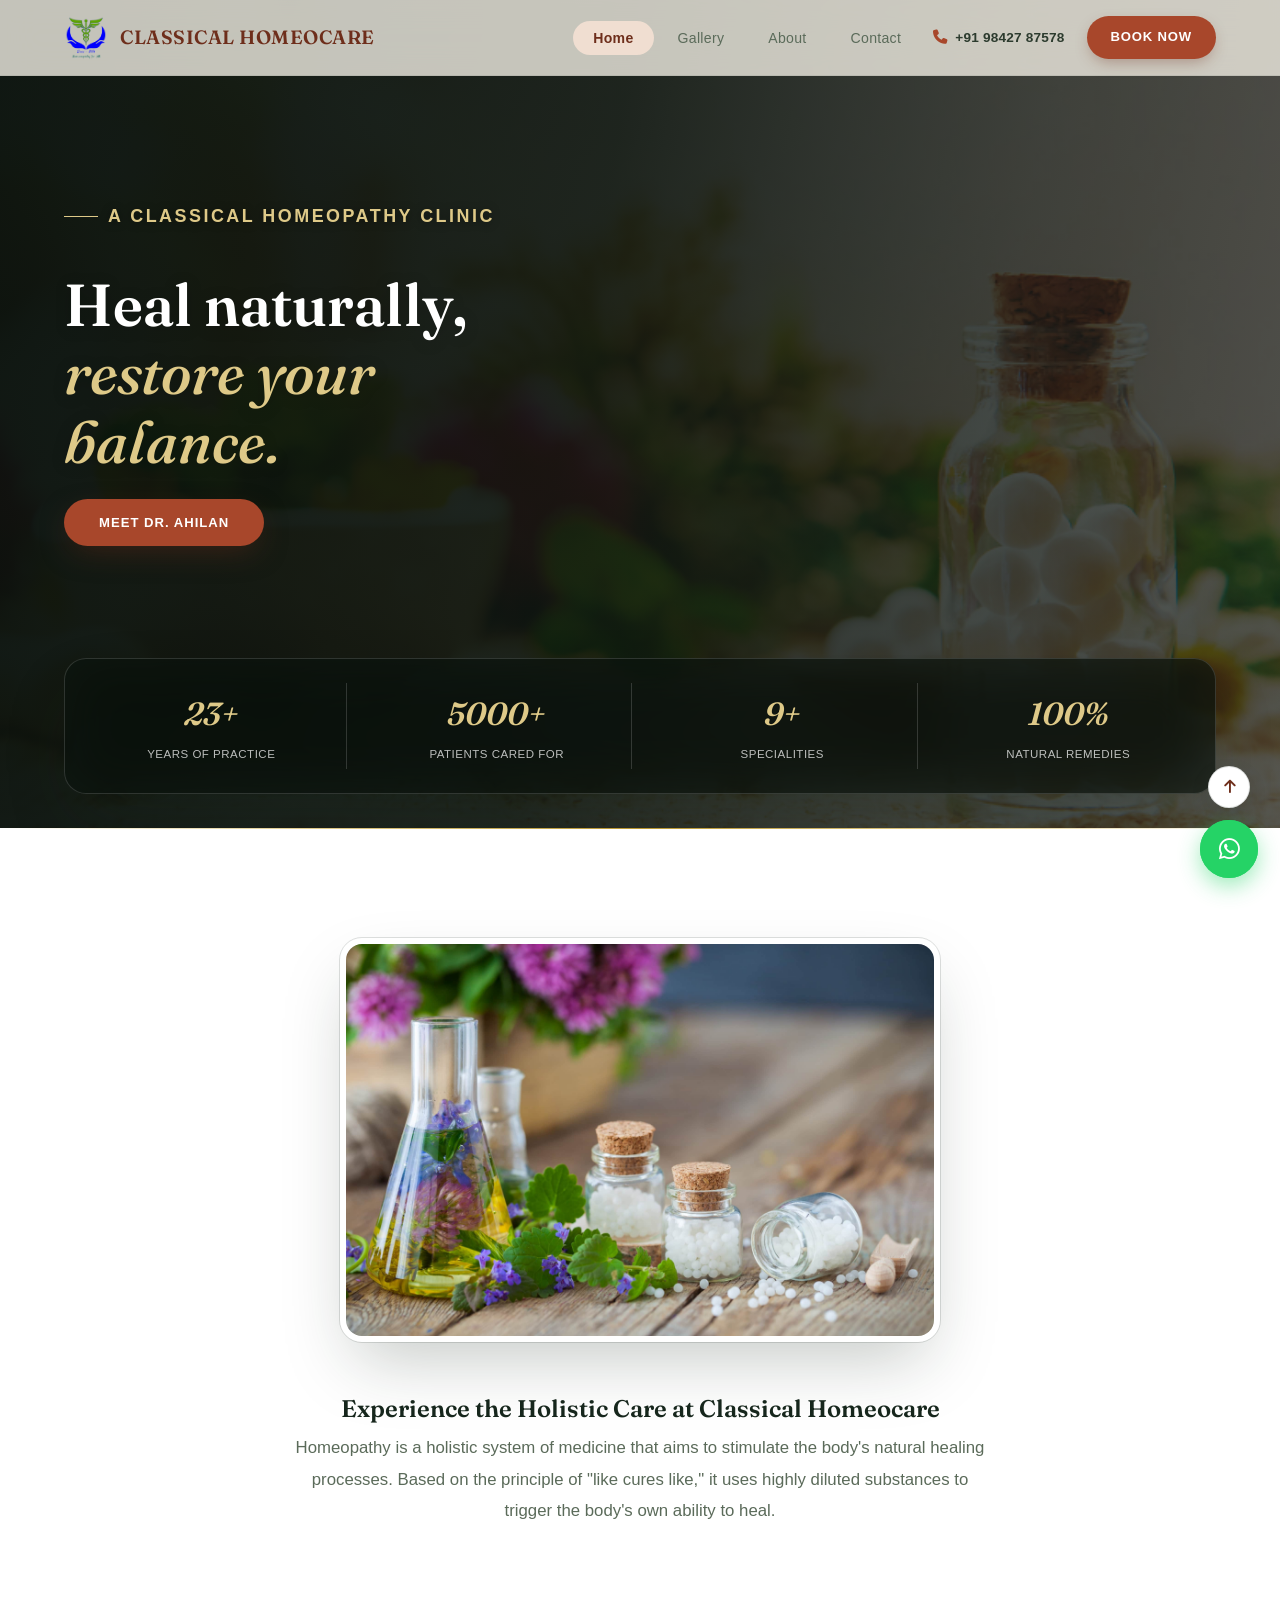
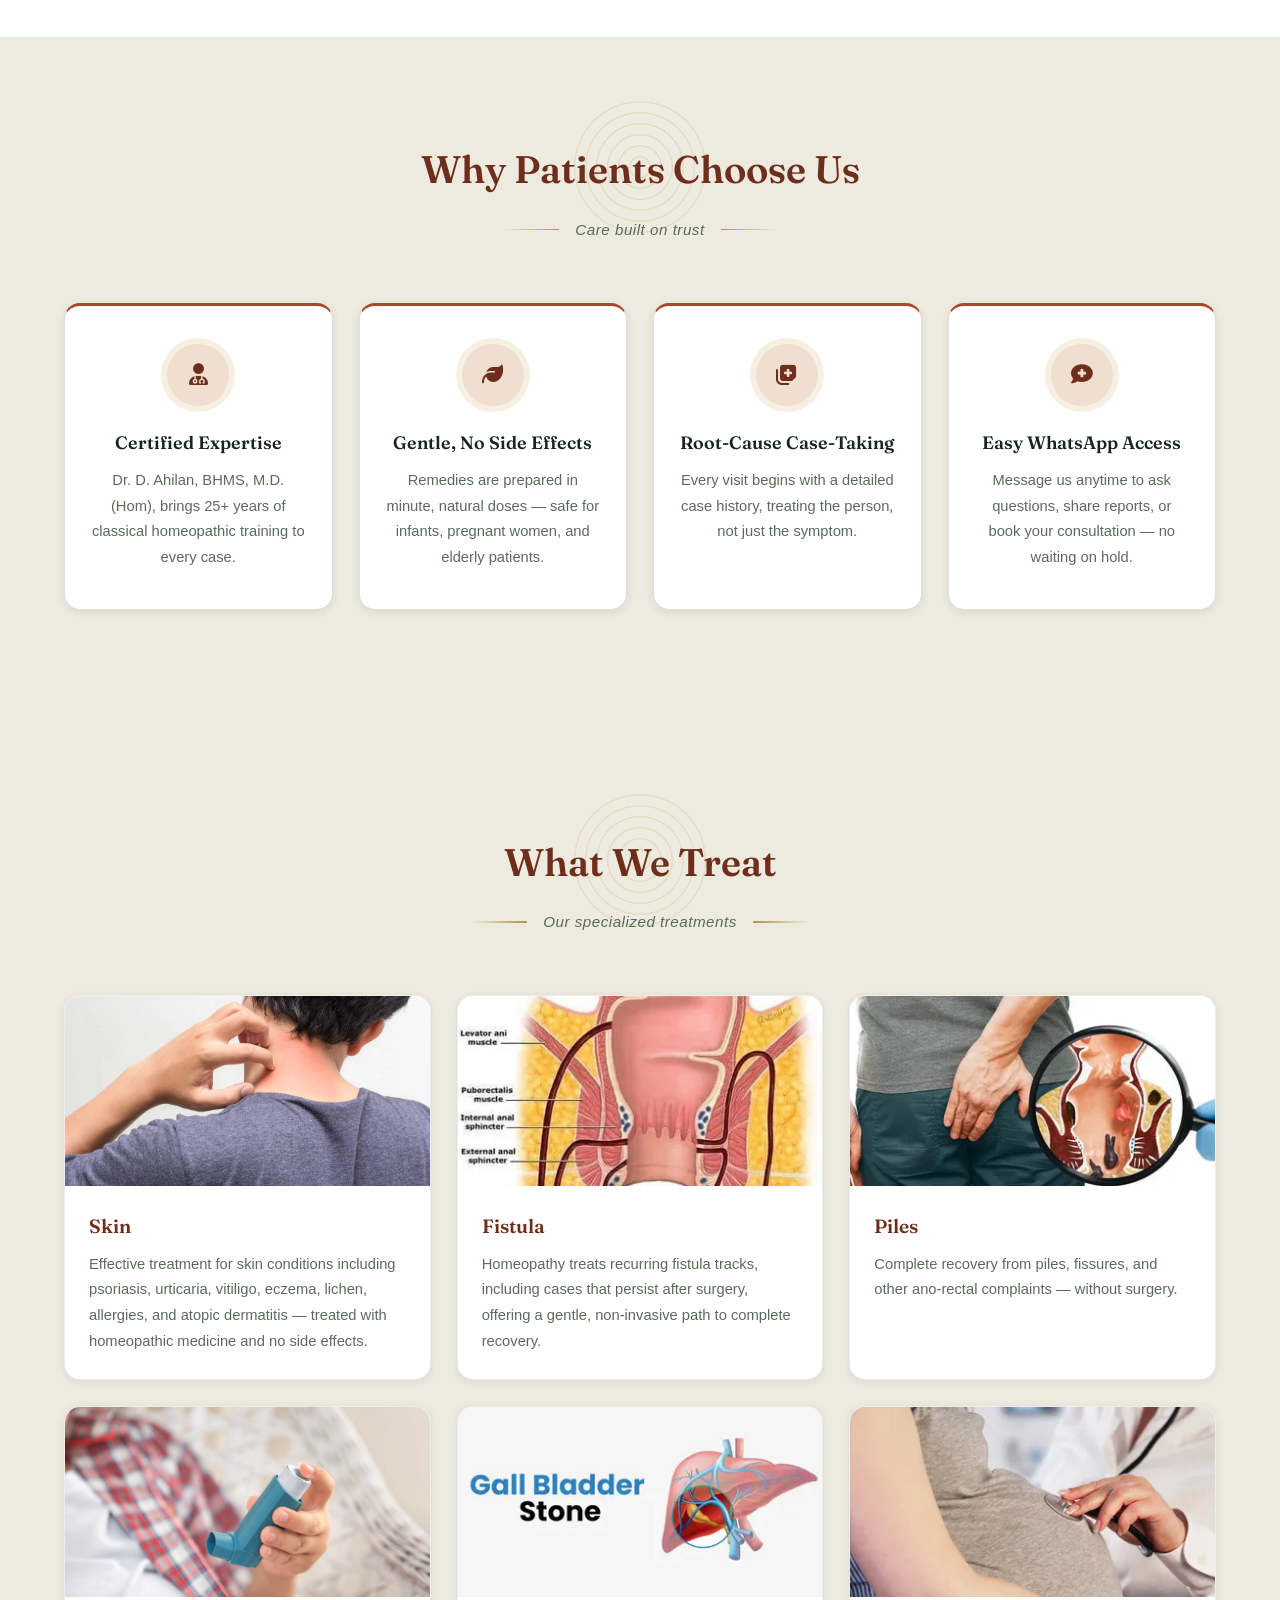
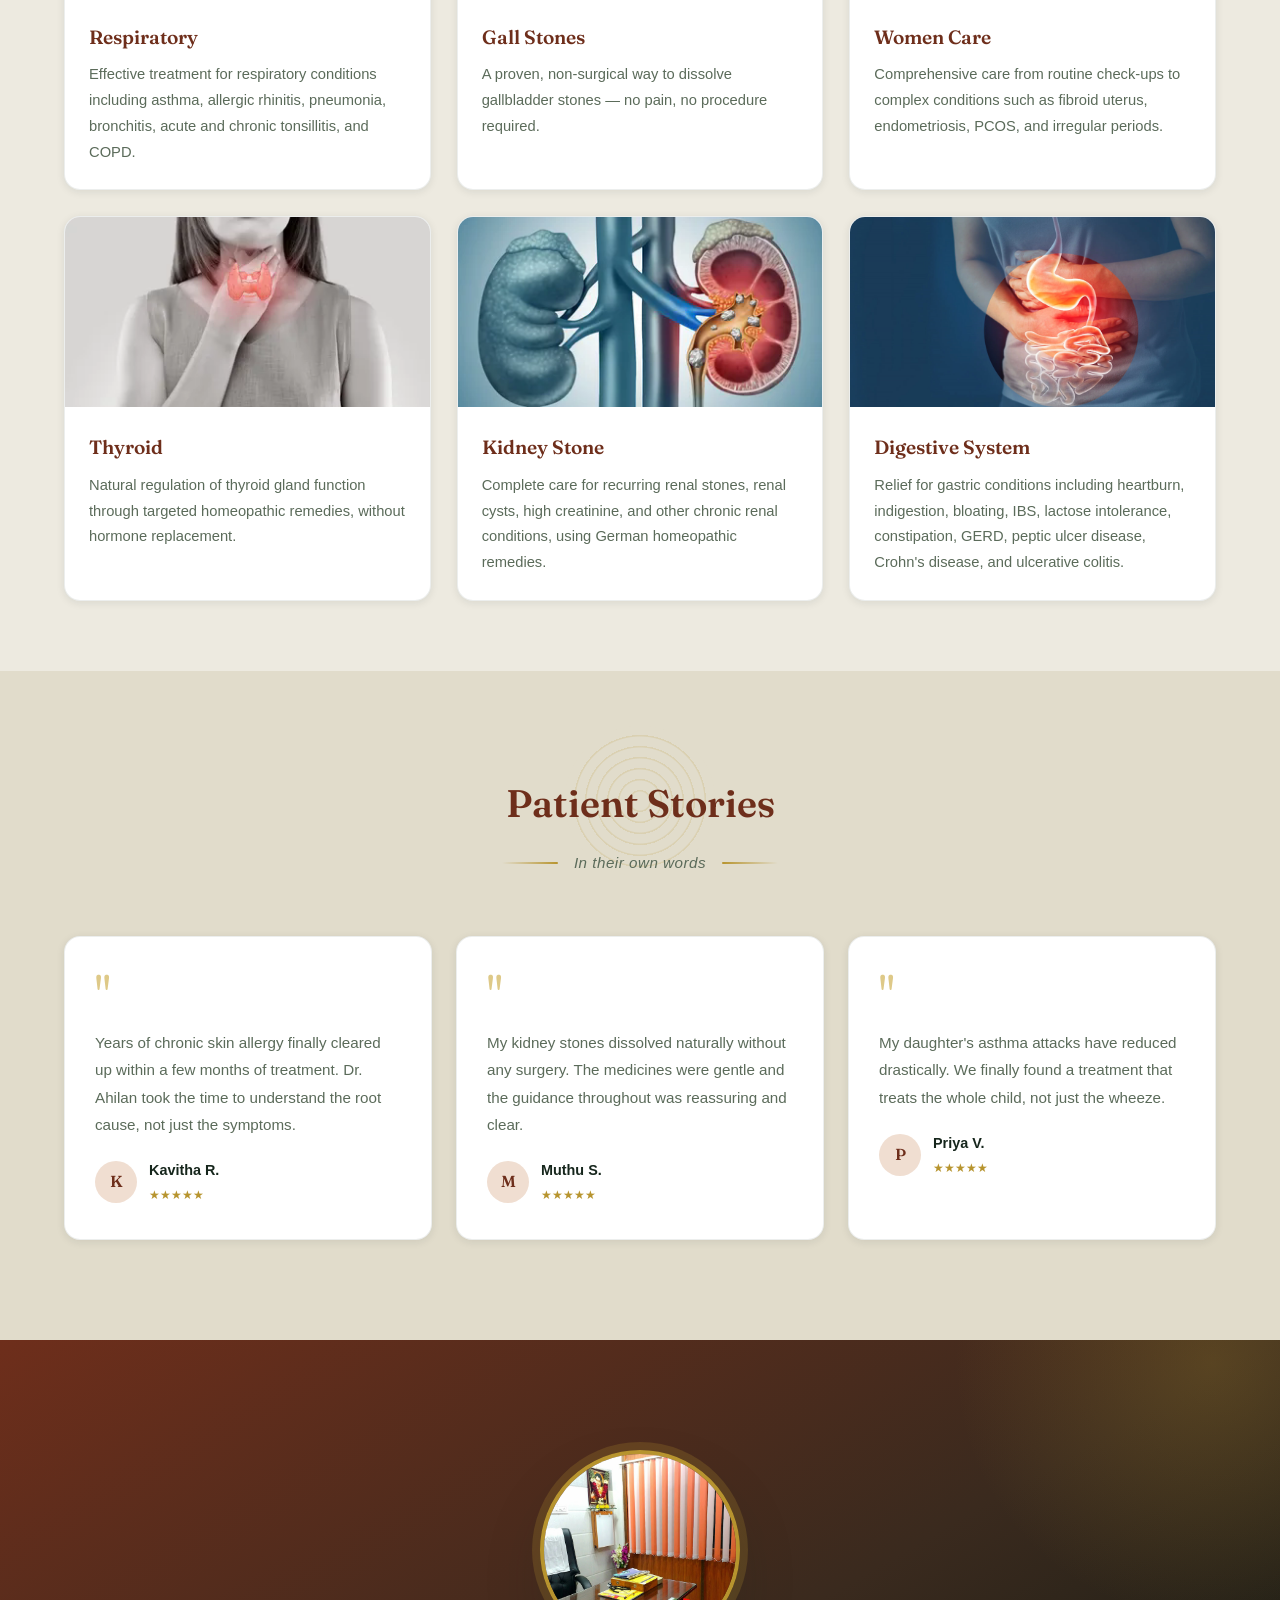
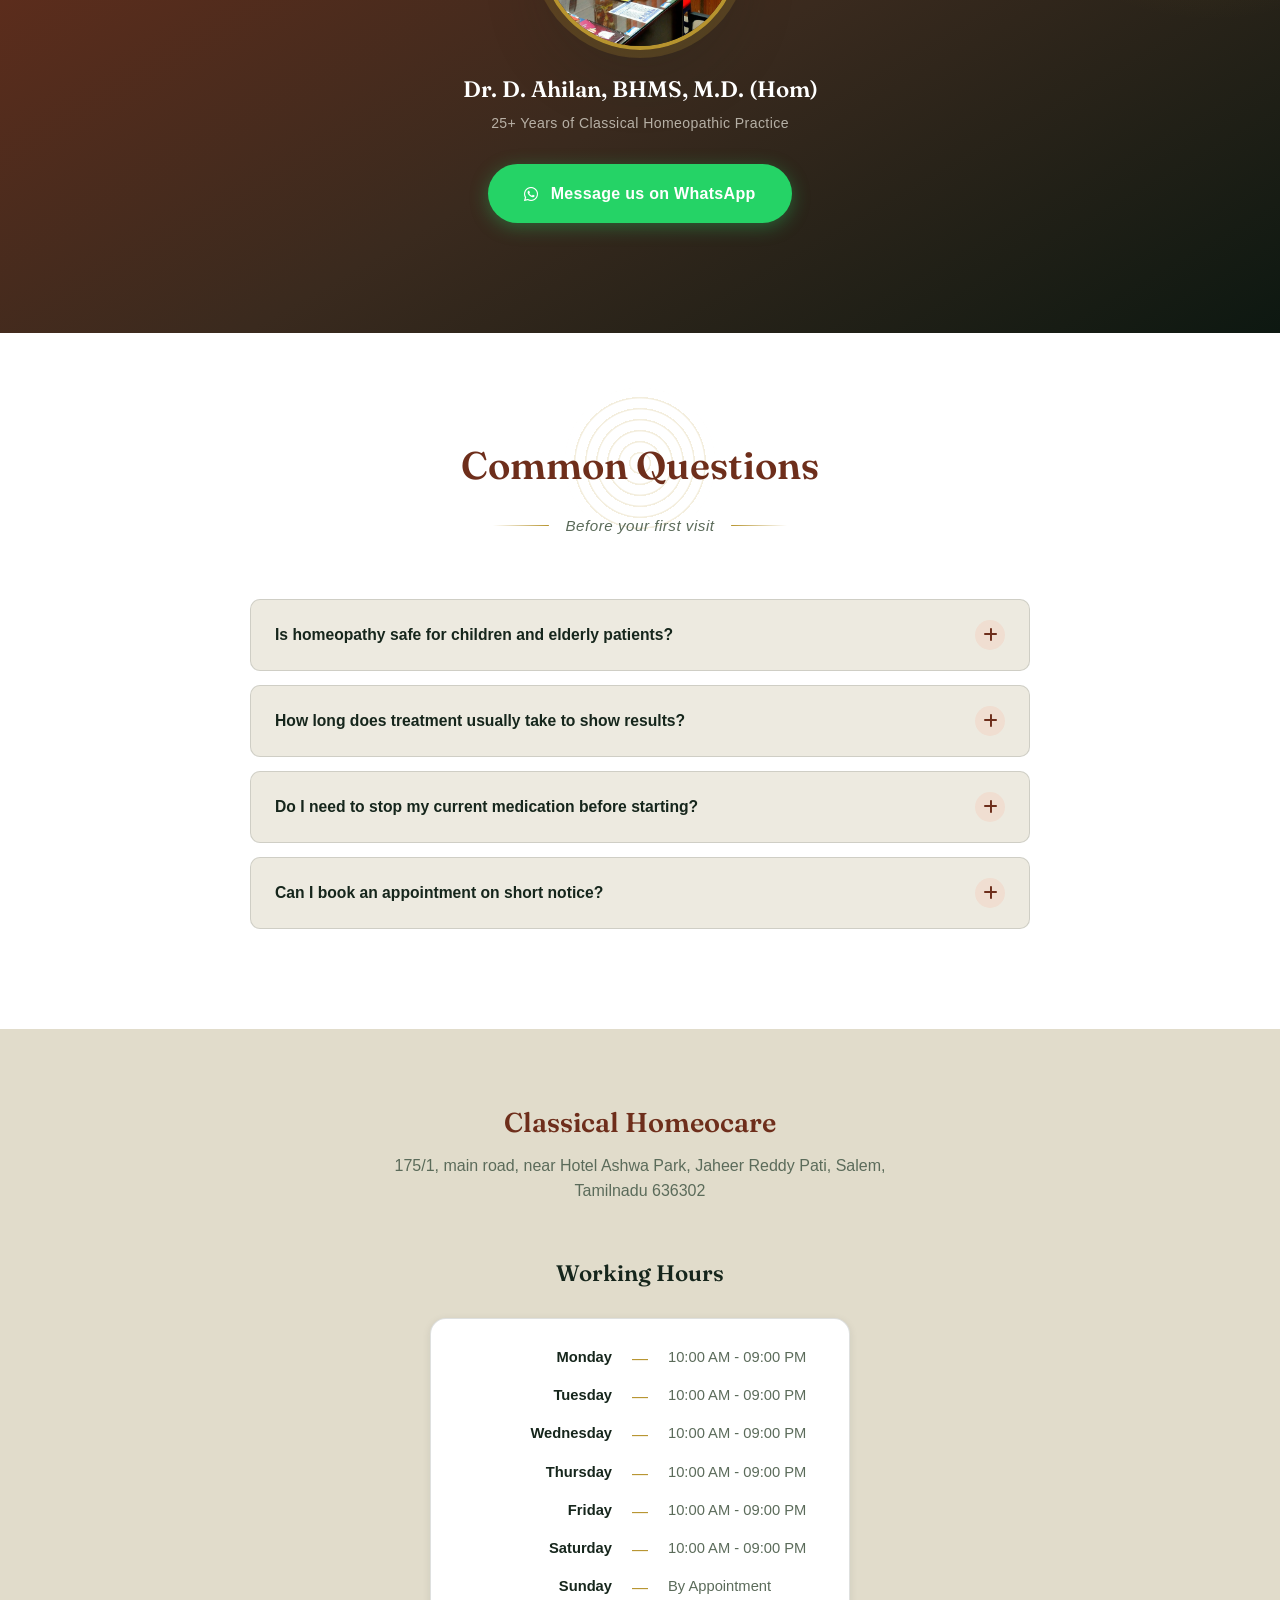
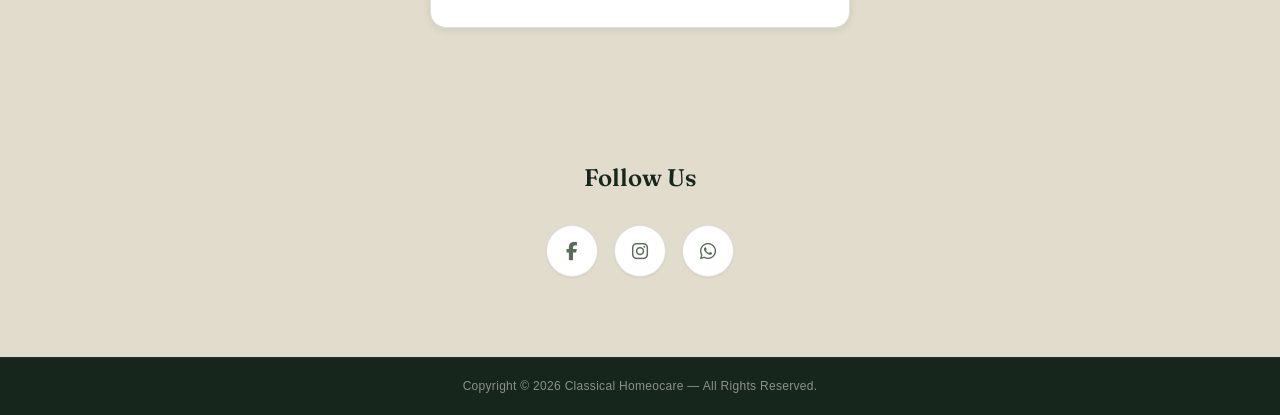
==== commit a384359c: "updated" ====
--- a/index.html
+++ b/index.html
@@ -3,7 +3,7 @@
 <head>
     <meta charset="UTF-8">
     <meta name="viewport" content="width=device-width,initial-scale=1.0">
-    <meta name="description" content="Classical Homeocare - Expert homeopathic treatment in Salem, Tamil Nadu. 23+ years of experience in treating skin diseases, respiratory issues, kidney stones, and more.">
+    <meta name="description" content="Classical Homeocare - Expert homeopathic treatment in Salem, Tamil Nadu. 25+ years of experience in treating skin diseases, respiratory issues, kidney stones, and more.">
     <link rel="shortcut icon" type="x-icon" href="logo.png">
     <link rel="preconnect" href="https://fonts.googleapis.com">
     <link rel="preconnect" href="https://fonts.gstatic.com" crossorigin>
@@ -337,4 +337,4 @@
 
 <script src="script.js"></script>
 </body>
-</html>+</html>
--- a/style.css
+++ b/style.css
@@ -202,8 +202,8 @@
 .navbar ul li a:hover { color: var(--sage-deep); background: var(--sage-pale); }
 
 .navbar ul li a.active {
-  color: var(--card);
-  background: var(--sage);
+  color: var(--sage-deep);
+  background: var(--sage-pale);
   font-weight: 600;
 }
 
@@ -913,9 +913,9 @@
 .ft {
   background: var(--ink);
   color: rgba(237,234,224,0.55);
-  padding: 38px 5%;
+  padding: 18px 5%;
   text-align: center;
-  font-size: 0.85rem;
+  font-size: 0.75rem;
   border-top: 1px solid rgba(255,255,255,0.06);
   letter-spacing: 0.3px;
 }
@@ -982,20 +982,14 @@
    ═══════════════════════════ */
 .page-hero {
   background: linear-gradient(150deg, var(--sage-deep) 0%, #3A2A1E 55%, var(--evergreen-deep) 100%);
-  padding: 138px 5% 76px;
+  padding: 138px 5% 60px;
   text-align: center;
   color: var(--card);
   position: relative;
   overflow: hidden;
 }
 .page-hero::after {
-  content: '';
-  position: absolute;
-  bottom: -60px; left: 50%;
-  transform: translateX(-50%);
-  width: 200%; height: 120px;
-  background: var(--paper);
-  border-radius: 50% 50% 0 0;
+  display: none;
 }
 .page-hero h1 {
   font-family: var(--font-display);
@@ -1003,8 +997,9 @@
   font-size: clamp(2.1rem, 4vw, 2.9rem);
   margin-bottom: 12px;
   position: relative;
-}
-.page-hero p { font-size: 1.05rem; opacity: 0.75; position: relative; }
+  z-index: 1;
+}
+.page-hero p { font-size: 1.05rem; opacity: 0.75; position: relative; z-index: 1; }
 
 /* ═══════════════════════════
    ABOUT PAGE
@@ -1403,7 +1398,7 @@
   .about-block-media img { height: 260px; }
   .values-grid { grid-template-columns: 1fr; gap: 18px; }
 
-  .page-hero { padding: 112px 5% 52px; }
+  .page-hero { padding: 112px 5% 48px; }
   .hours-container { padding: 20px 22px; }
 
   .floating-actions { right: 16px; bottom: 16px; }
@@ -1448,7 +1443,7 @@
   .about-block-media img { height: 200px; }
   .value-card { padding: 28px 20px; }
 
-  .page-hero { padding: 96px 5% 42px; }
+  .page-hero { padding: 96px 5% 40px; }
   .page-hero h1 { font-size: 1.6rem; }
 
   .whatsapp-link { padding: 14px 28px; font-size: 0.9rem; }
@@ -1473,4 +1468,150 @@
   .hero-content h1, .context h1 { font-size: 1.9rem; }
   .stats-grid { grid-template-columns: 1fr 1fr; gap: 18px 8px; }
   .stat-number { font-size: 1.4rem; }
-}+}
+/* ═══════════════════════════════════════════════
+   Contact Page — Apothecary Styles
+   ═══════════════════════════════════════════════ */
+
+.contact-page-section {
+  padding: 30px 5% 90px;
+  background: var(--bg);
+}
+
+.contact-page-container {
+  display: flex;
+  align-items: center;
+  justify-content: center;
+  gap: 52px;
+  max-width: 1020px;
+  margin: 0 auto;
+}
+
+.contact-image-side {
+  flex: 1;
+  display: flex;
+  align-items: center;
+  justify-content: center;
+}
+
+.contact-image-side img {
+  width: 100%;
+  max-width: 380px;
+  border-radius: var(--radius-lg);
+  box-shadow: var(--shadow-xl);
+  border: 6px solid var(--card);
+  outline: 1px solid var(--line);
+  transition: transform var(--t-slow);
+}
+
+.contact-image-side img:hover {
+  transform: scale(1.03);
+}
+
+.contact-details-side {
+  flex: 1;
+  display: flex;
+  flex-direction: column;
+  align-items: center;
+  gap: 16px;
+  padding: 48px 40px;
+  background: var(--card-glass);
+  backdrop-filter: blur(12px);
+  border-radius: var(--radius-lg);
+  border: 1px solid var(--line);
+  box-shadow: var(--shadow-md);
+}
+
+.contact-details-side h2 {
+  font-family: var(--font-display);
+  font-weight: 600;
+  font-size: 1.85rem;
+  color: var(--sage-deep);
+  margin-bottom: 8px;
+}
+
+.contact-item {
+  width: 100%;
+  max-width: 320px;
+  padding: 16px 24px;
+  border-radius: 14px;
+  border: 1px solid var(--line);
+  background: var(--sage-pale);
+  transition: all var(--t);
+  text-align: center;
+}
+
+.contact-item a {
+  font-size: 0.95rem;
+  font-weight: 500;
+  color: var(--ink);
+  display: flex;
+  align-items: center;
+  justify-content: center;
+  gap: 12px;
+  text-decoration: none;
+}
+
+.contact-item a i {
+  color: var(--sage);
+  font-size: 1.15rem;
+  width: 20px;
+  text-align: center;
+}
+
+.contact-item:hover {
+  background: var(--sage);
+  border-color: var(--sage);
+  transform: translateY(-3px);
+  box-shadow: 0 8px 25px rgba(110,46,27,0.25);
+}
+
+.contact-item:hover a,
+.contact-item:hover a i {
+  color: #FFFFFF;
+}
+
+.contact-whatsapp {
+  margin-top: 12px;
+}
+
+.contact-note {
+  font-size: 0.82rem;
+  color: var(--ink-faint);
+  text-align: center;
+  max-width: 300px;
+  line-height: 1.6;
+}
+
+@media (max-width: 768px) {
+  .contact-page-container {
+    flex-direction: column;
+    gap: 26px;
+    padding: 0 4%;
+  }
+  .contact-image-side img {
+    max-width: 260px;
+  }
+  .contact-details-side {
+    padding: 34px 26px;
+    width: 100%;
+  }
+  .contact-details-side h2 {
+    font-size: 1.55rem;
+  }
+  .contact-page-section {
+    padding: 16px 4% 60px;
+  }
+}
+
+@media (max-width: 480px) {
+  .contact-details-side {
+    padding: 26px 18px;
+  }
+  .contact-item {
+    padding: 14px 20px;
+  }
+  .contact-page-section {
+    padding: 12px 3% 44px;
+  }
+}
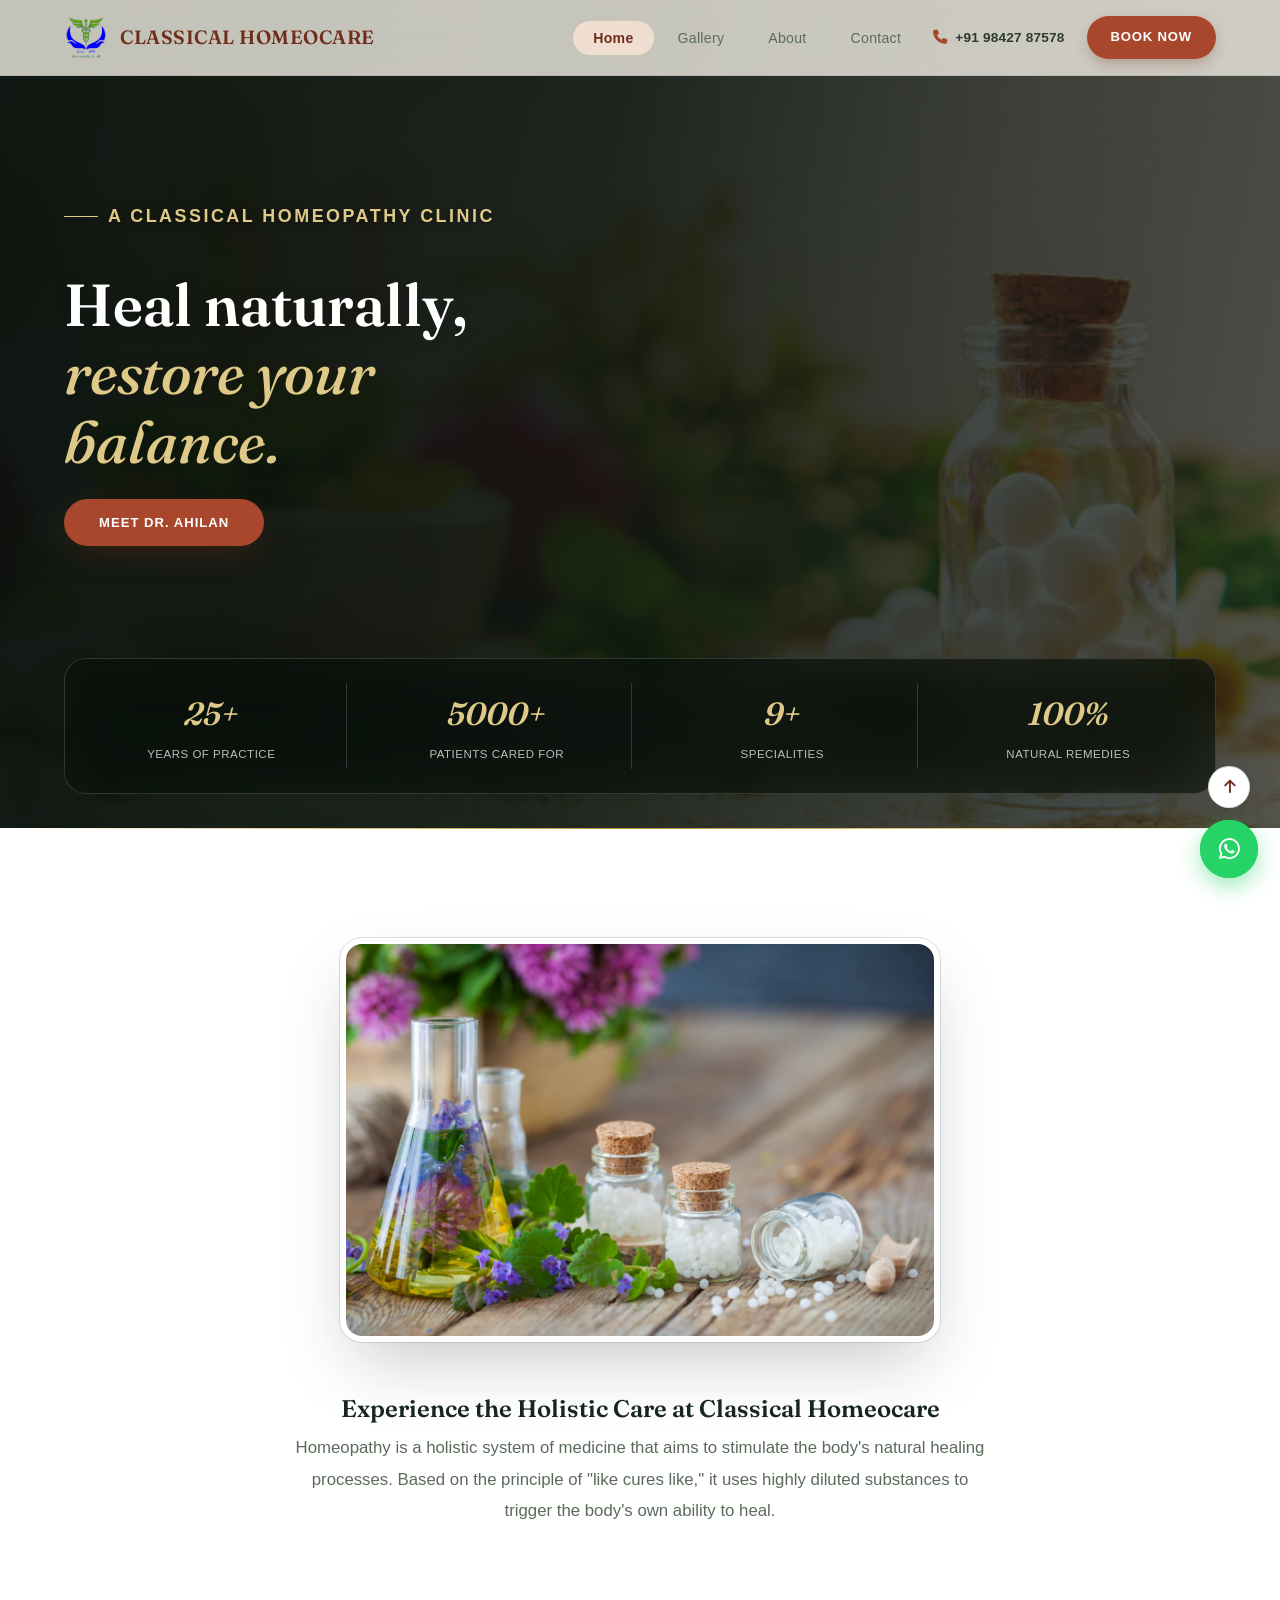
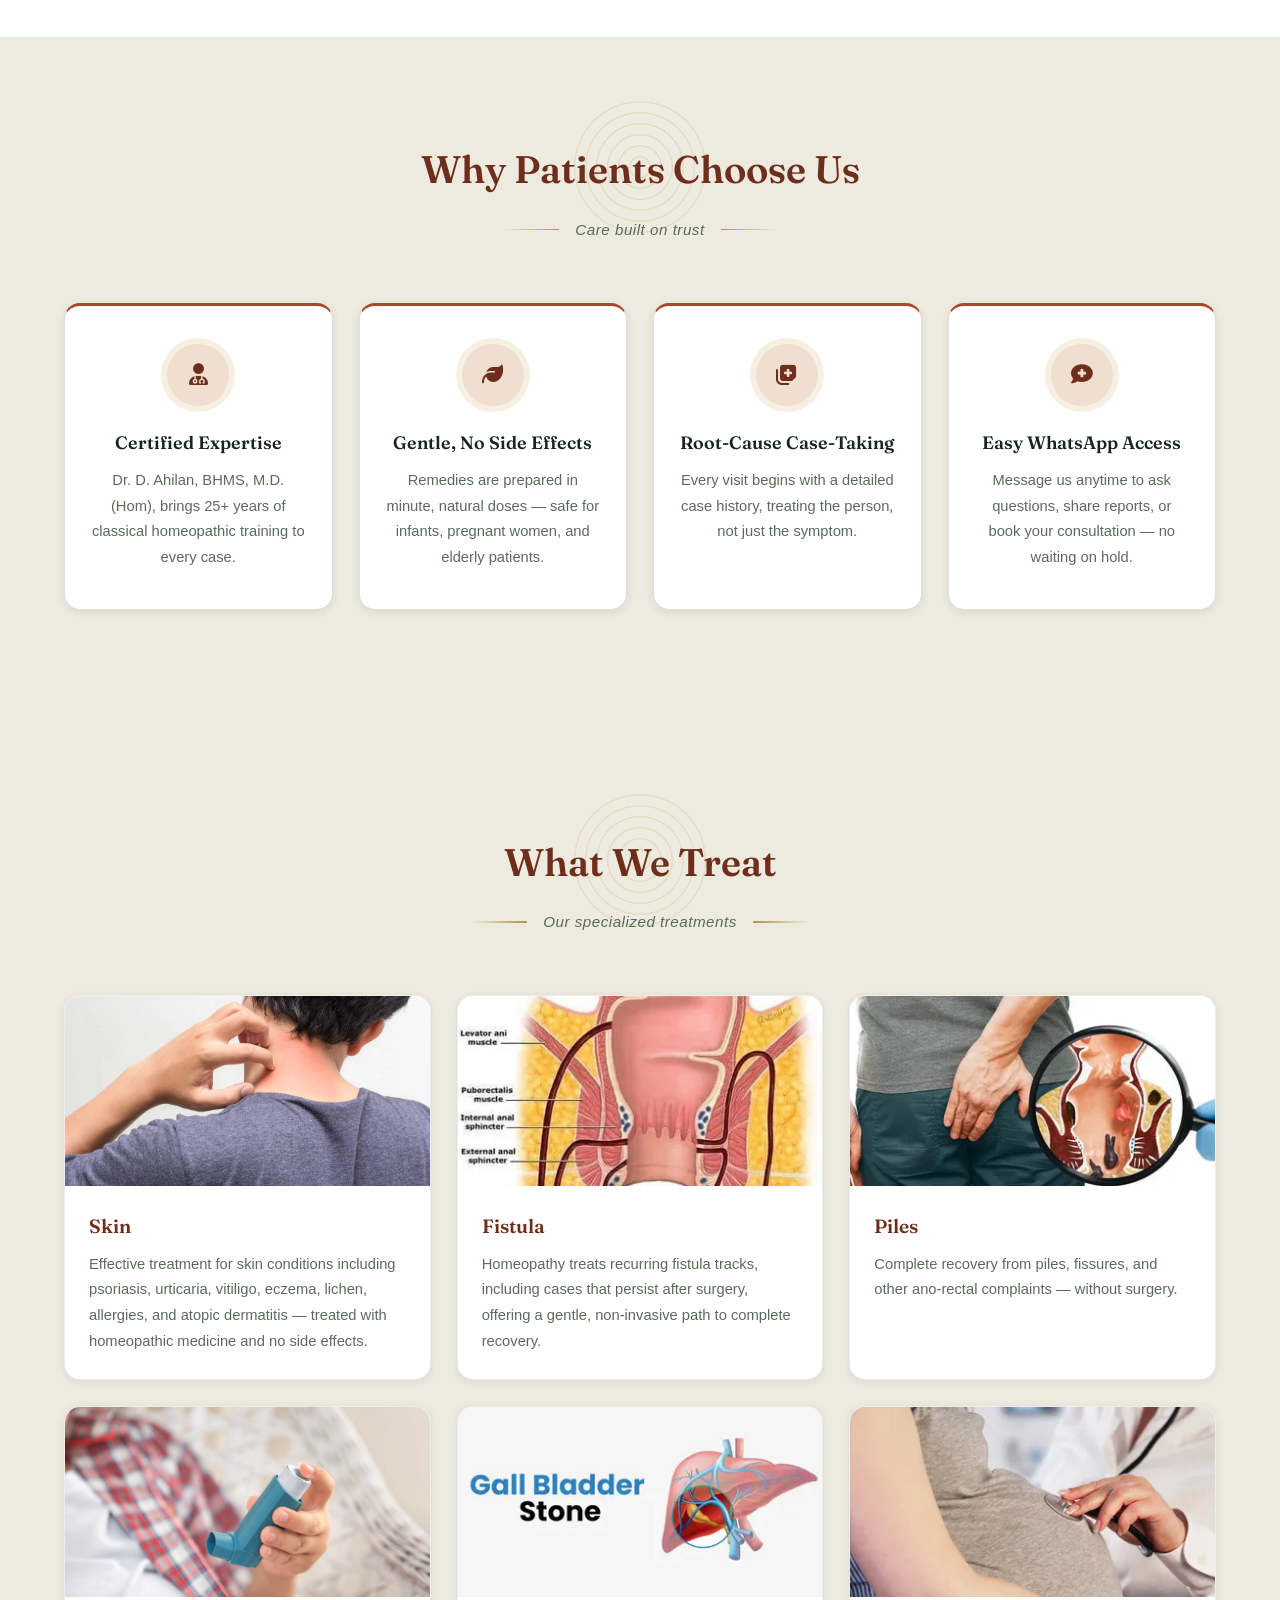
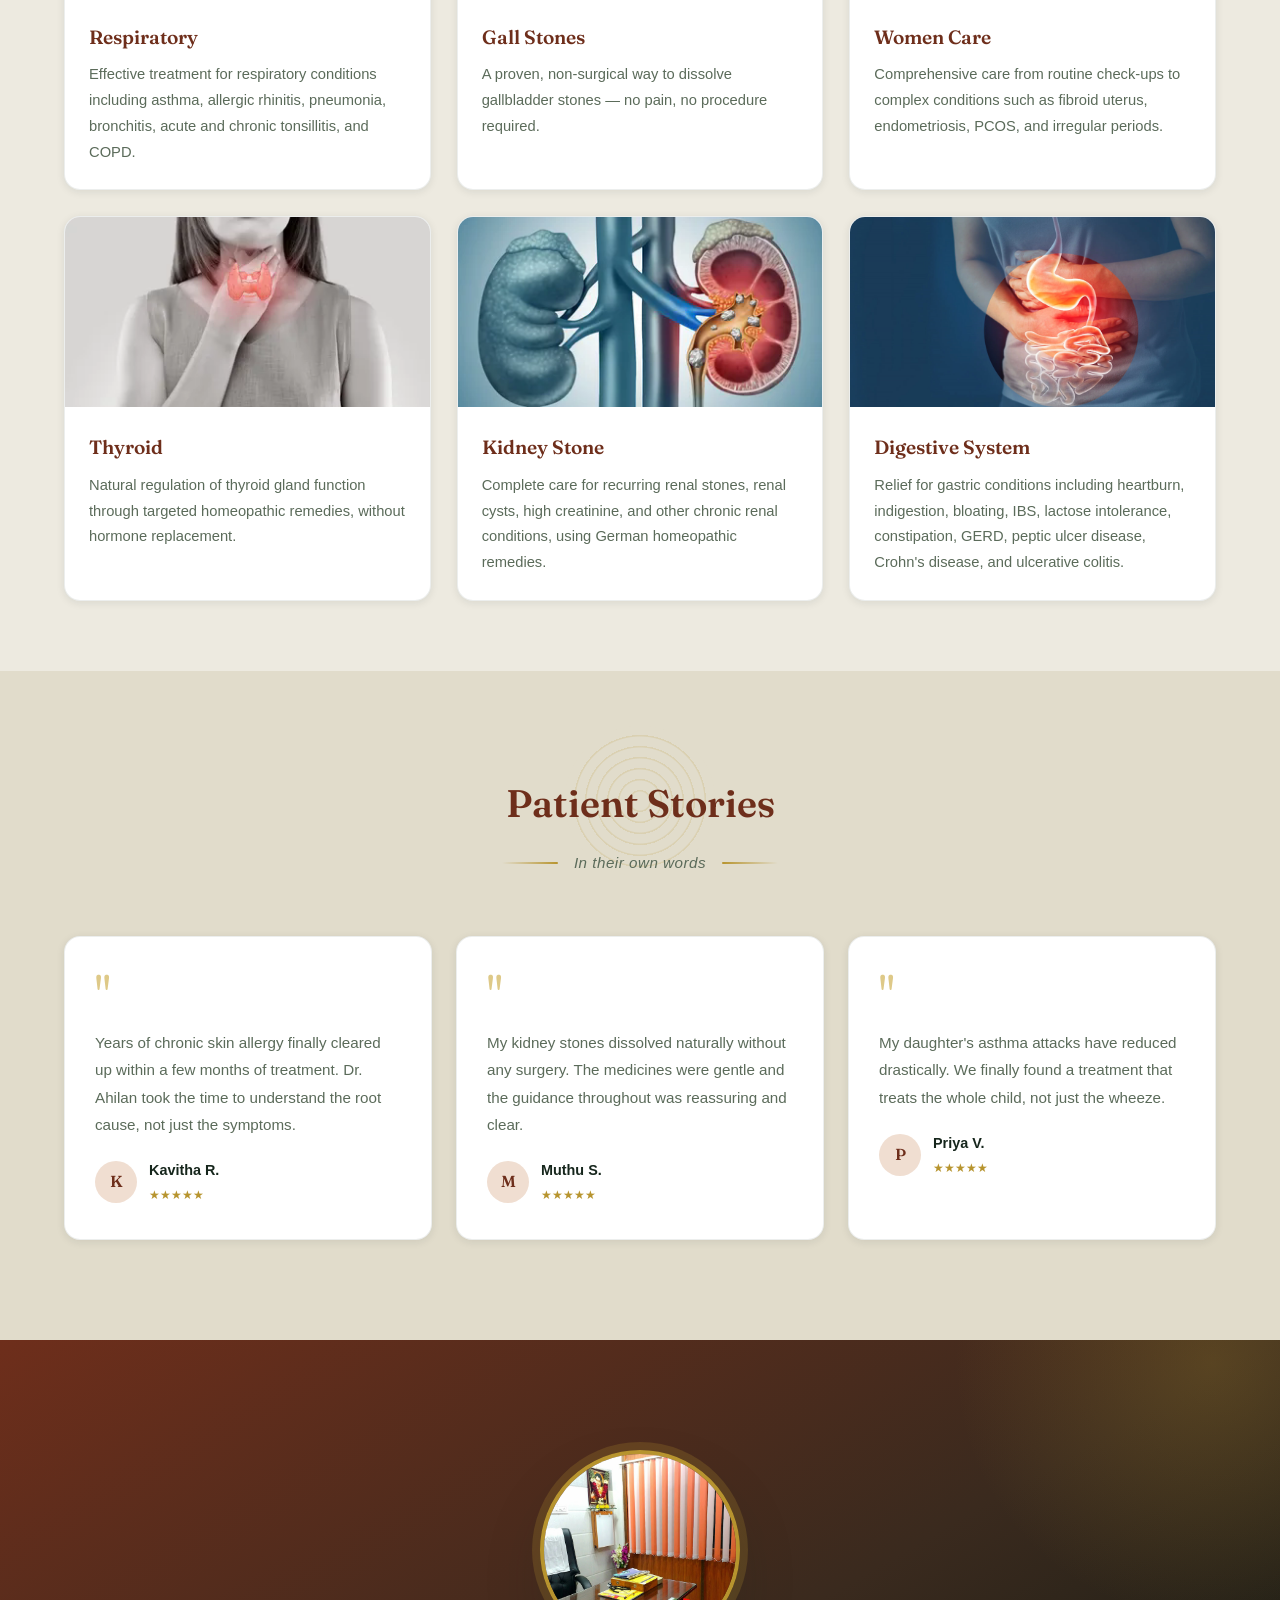
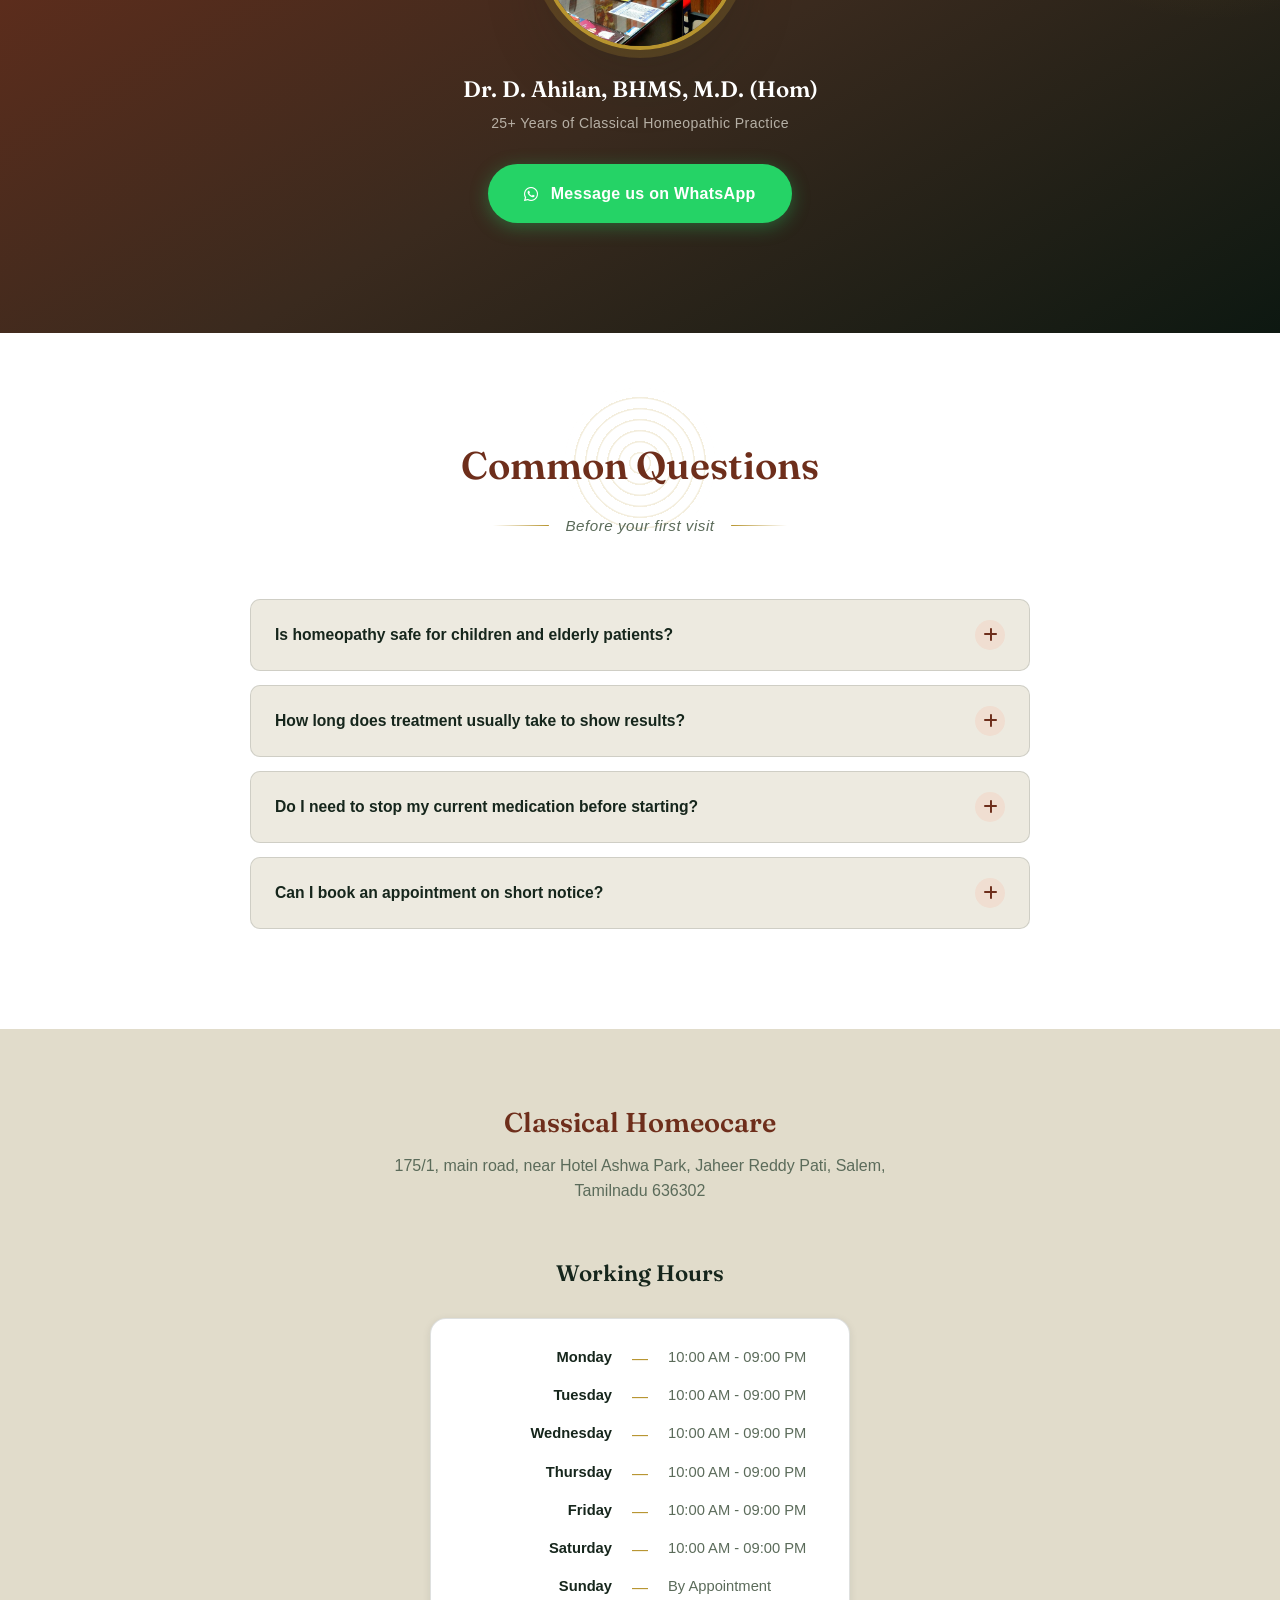
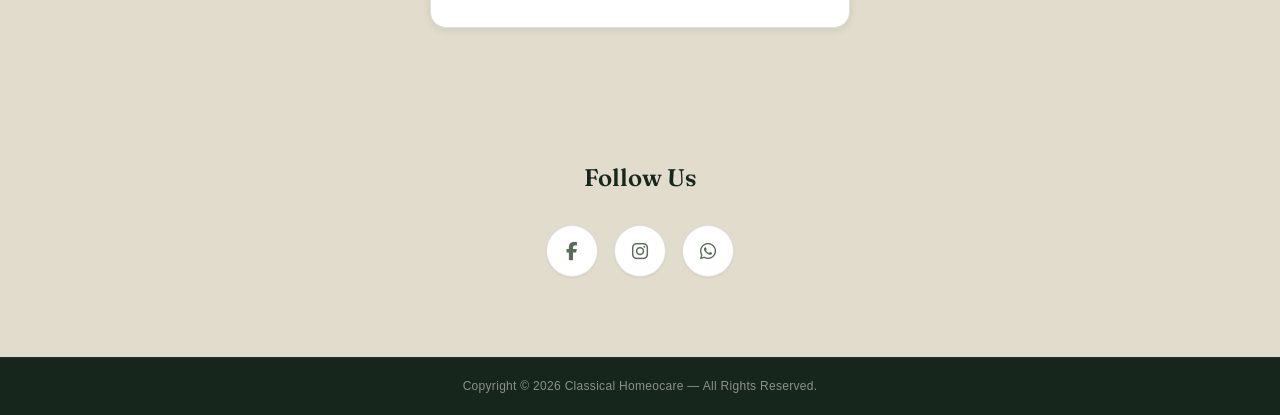
==== commit 92ea8d98: "updated" ====
--- a/index.html
+++ b/index.html
@@ -51,7 +51,7 @@
     <div class="hero-stats-bar">
         <div class="stats-grid">
             <div class="stat-item">
-                <div class="stat-number" data-target="23" data-suffix="+">0</div>
+                <div class="stat-number" data-target="25" data-suffix="+">0</div>
                 <div class="stat-label">Years of Practice</div>
             </div>
             <div class="stat-item">
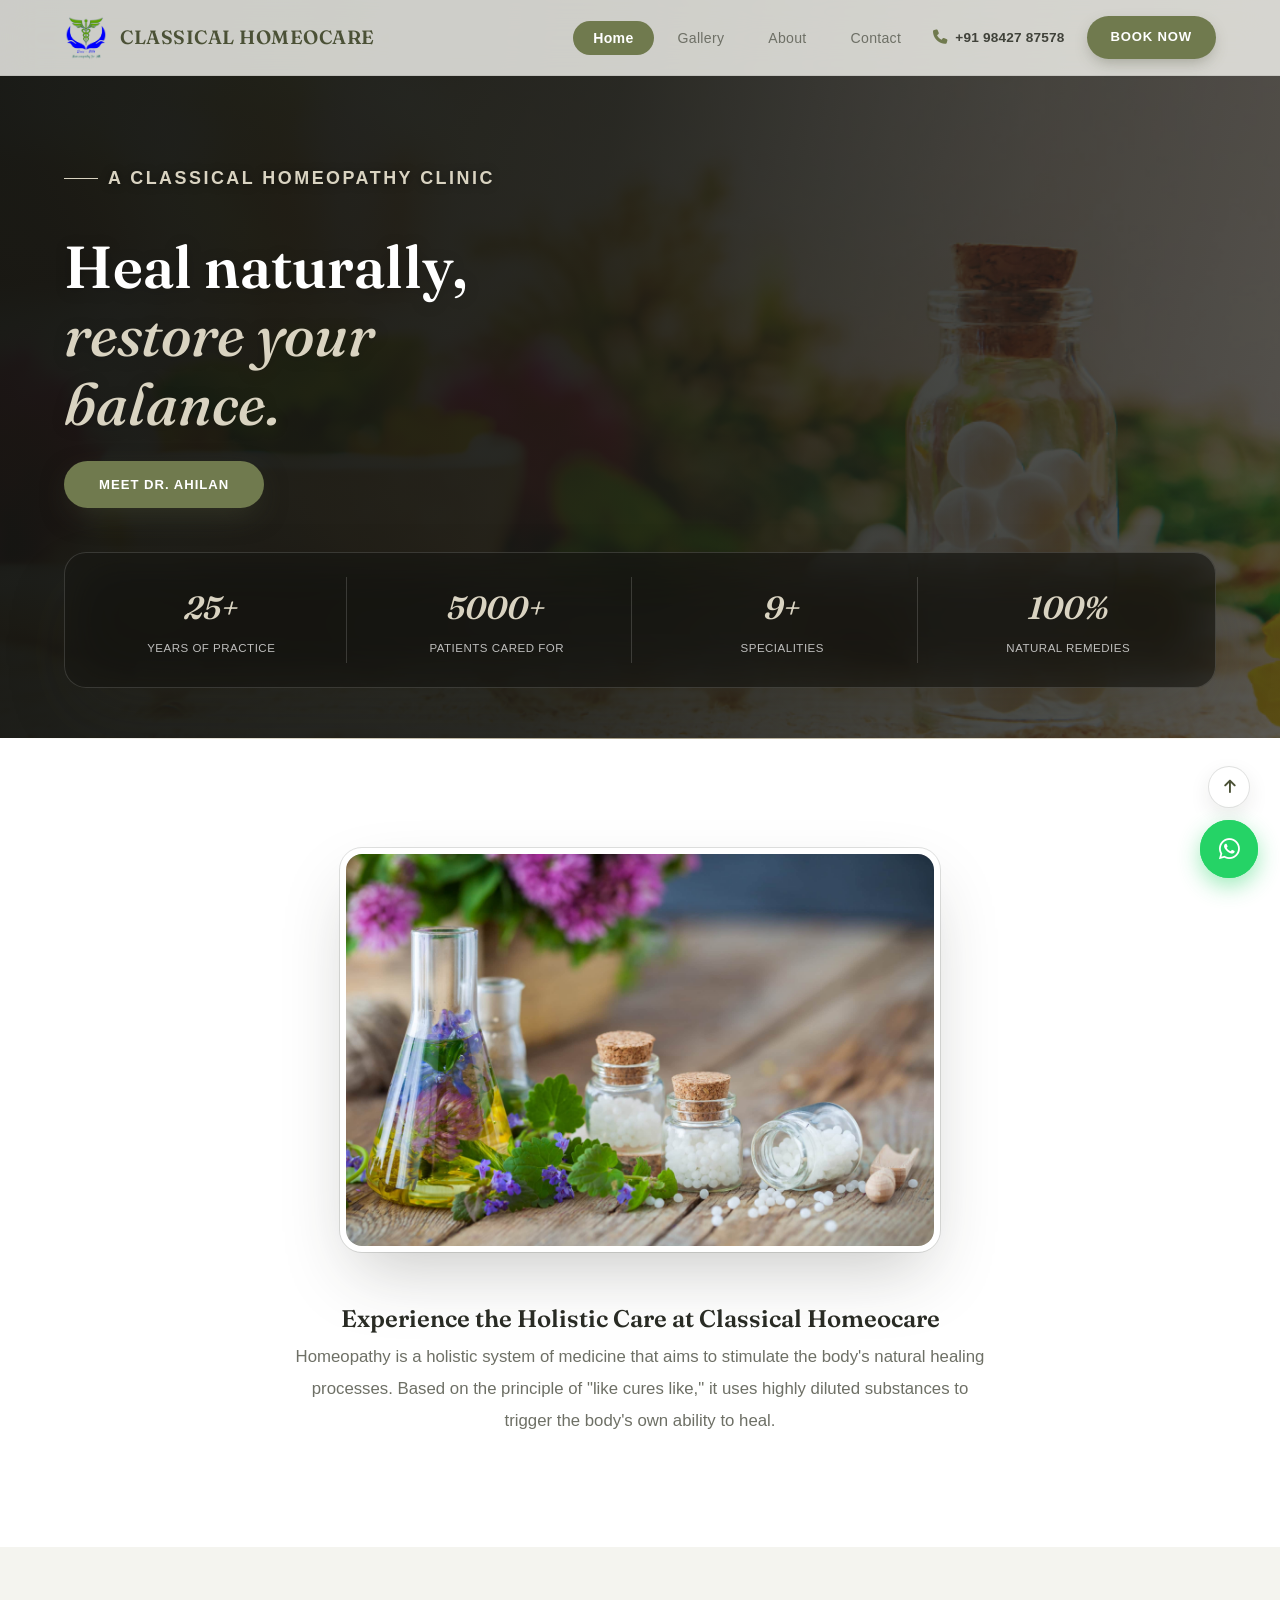
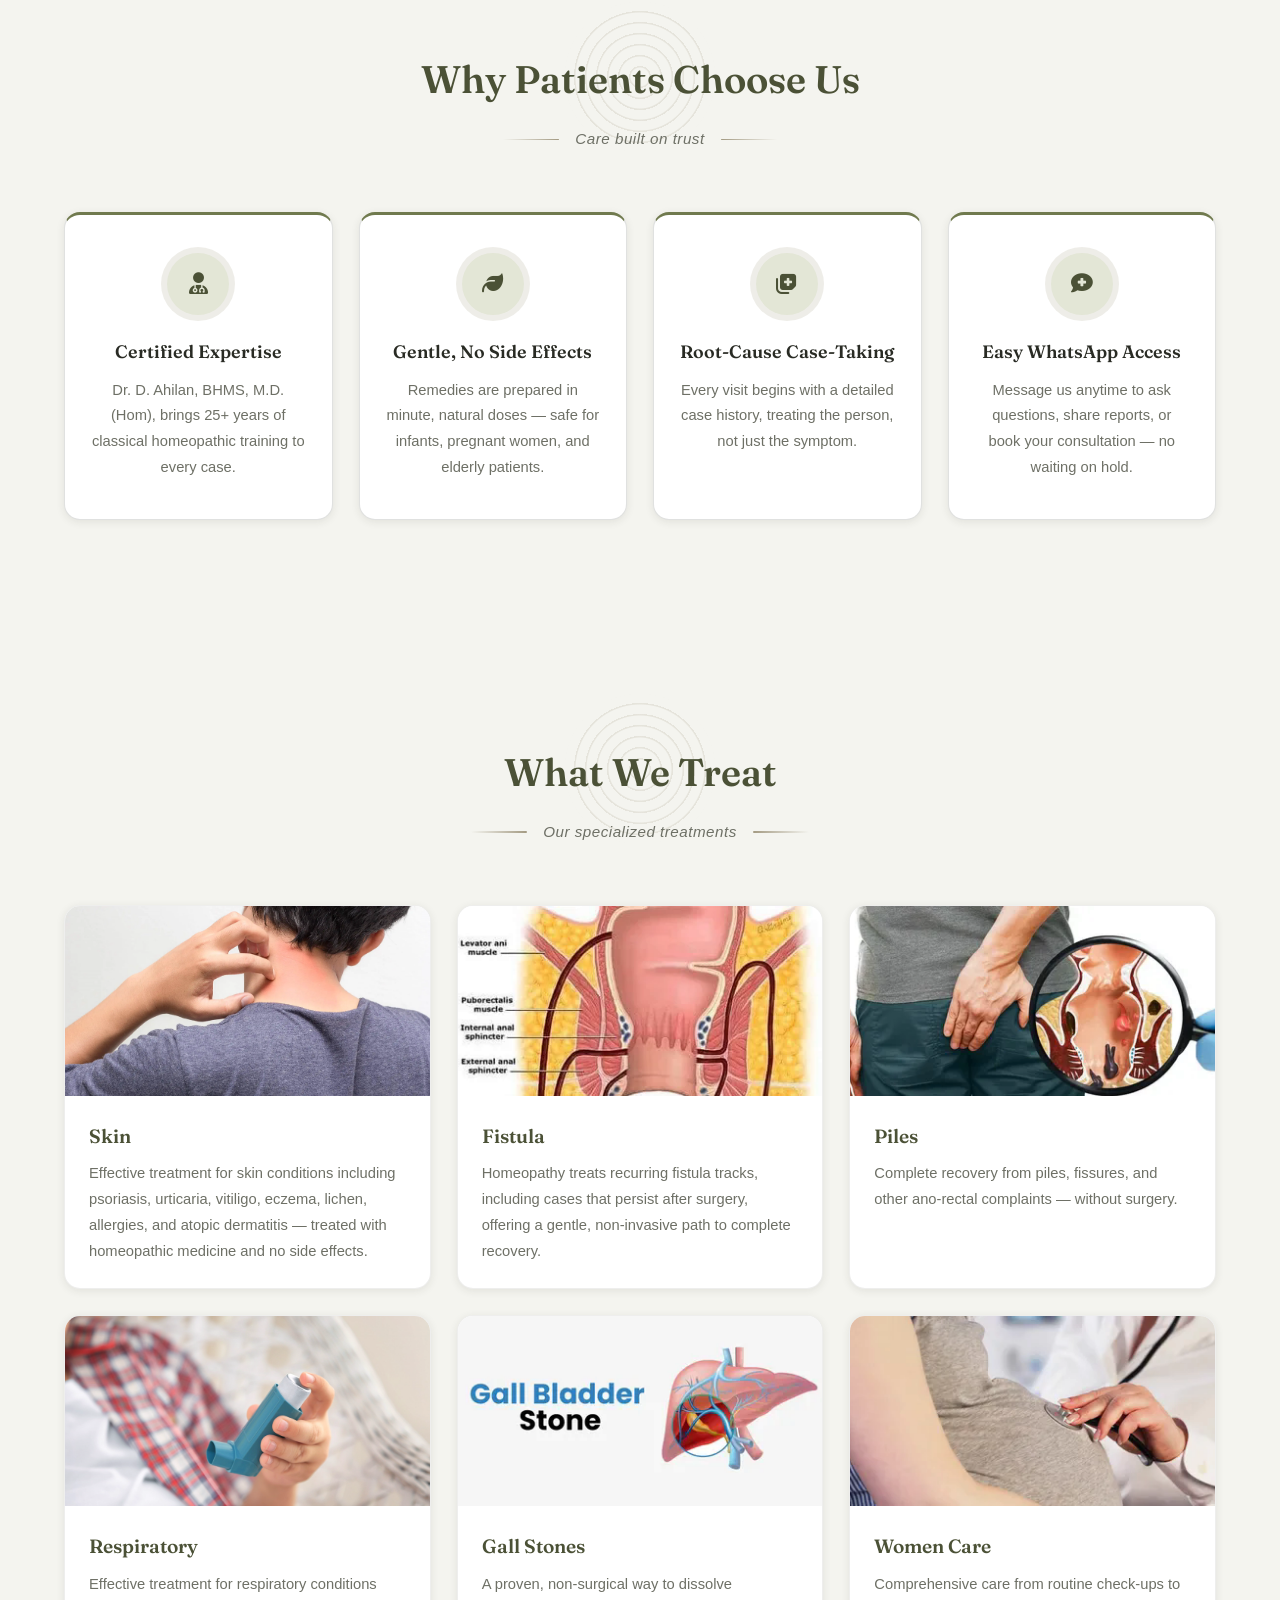
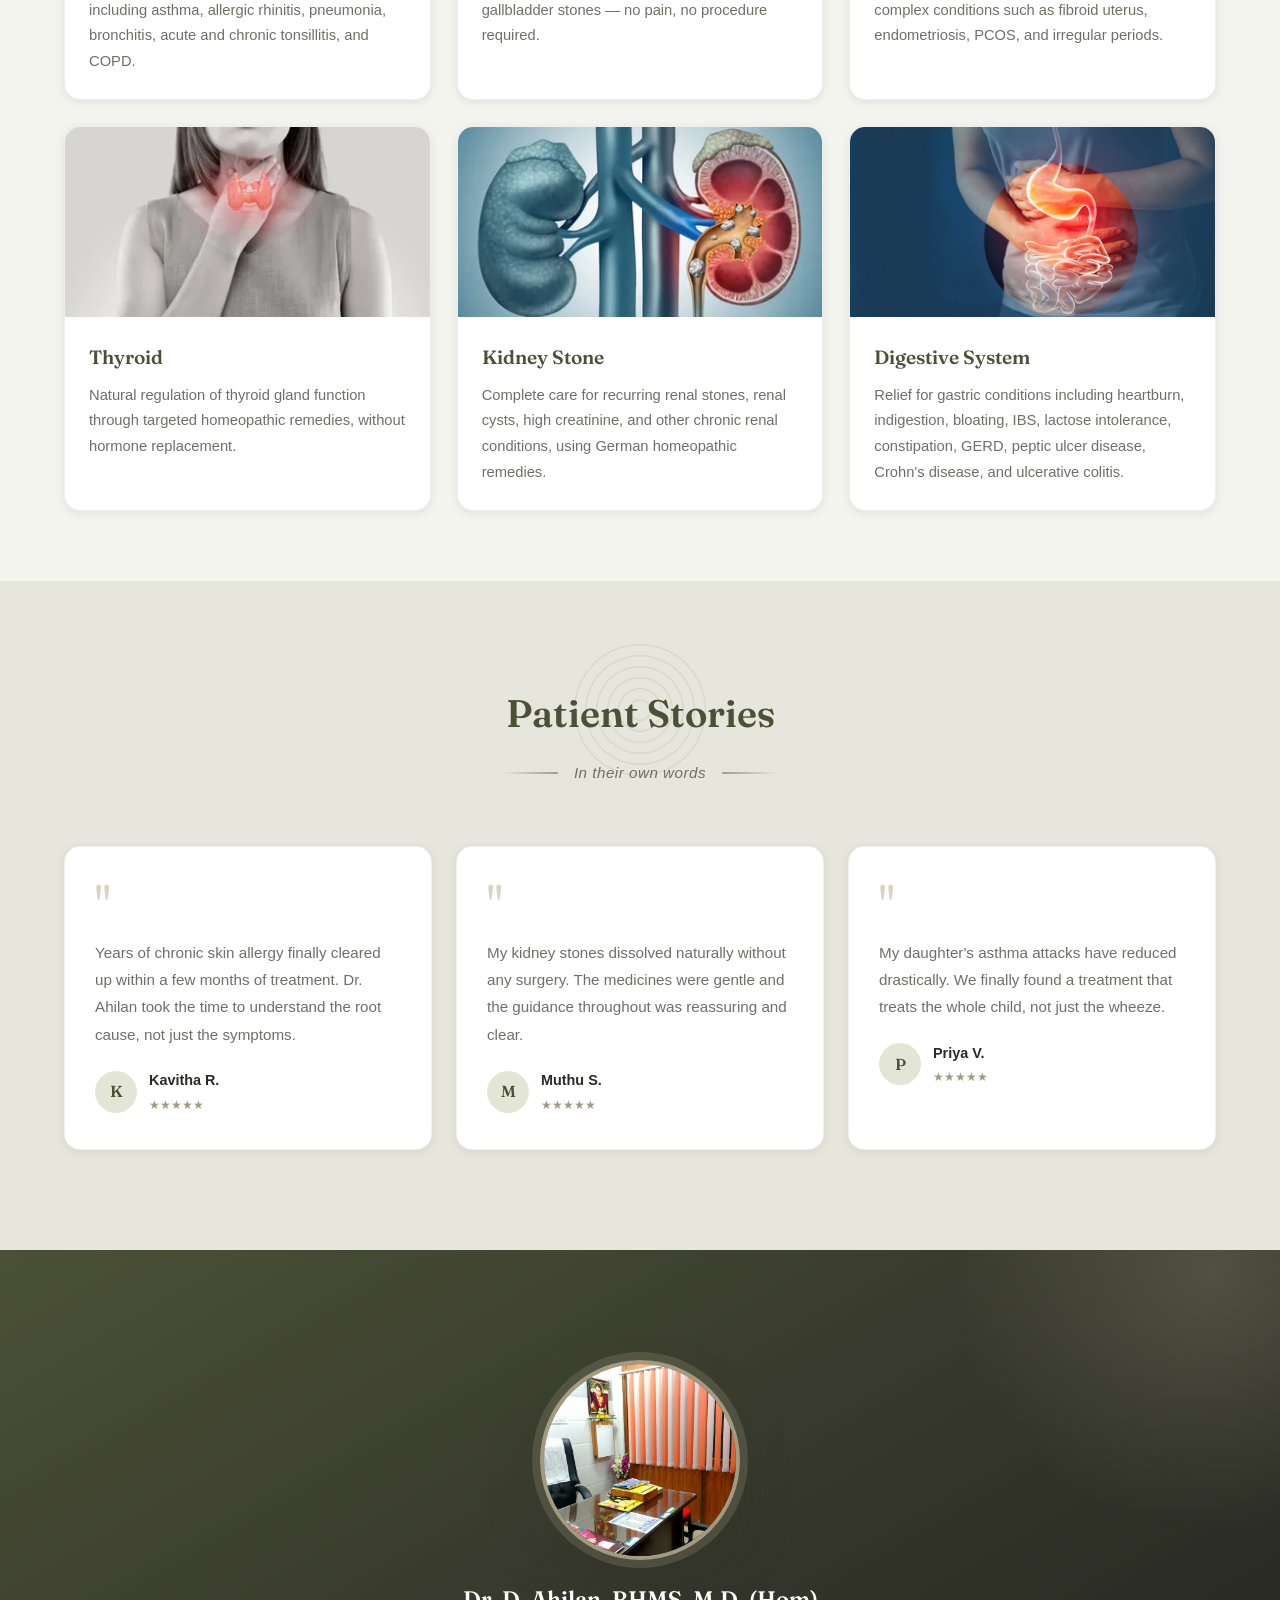
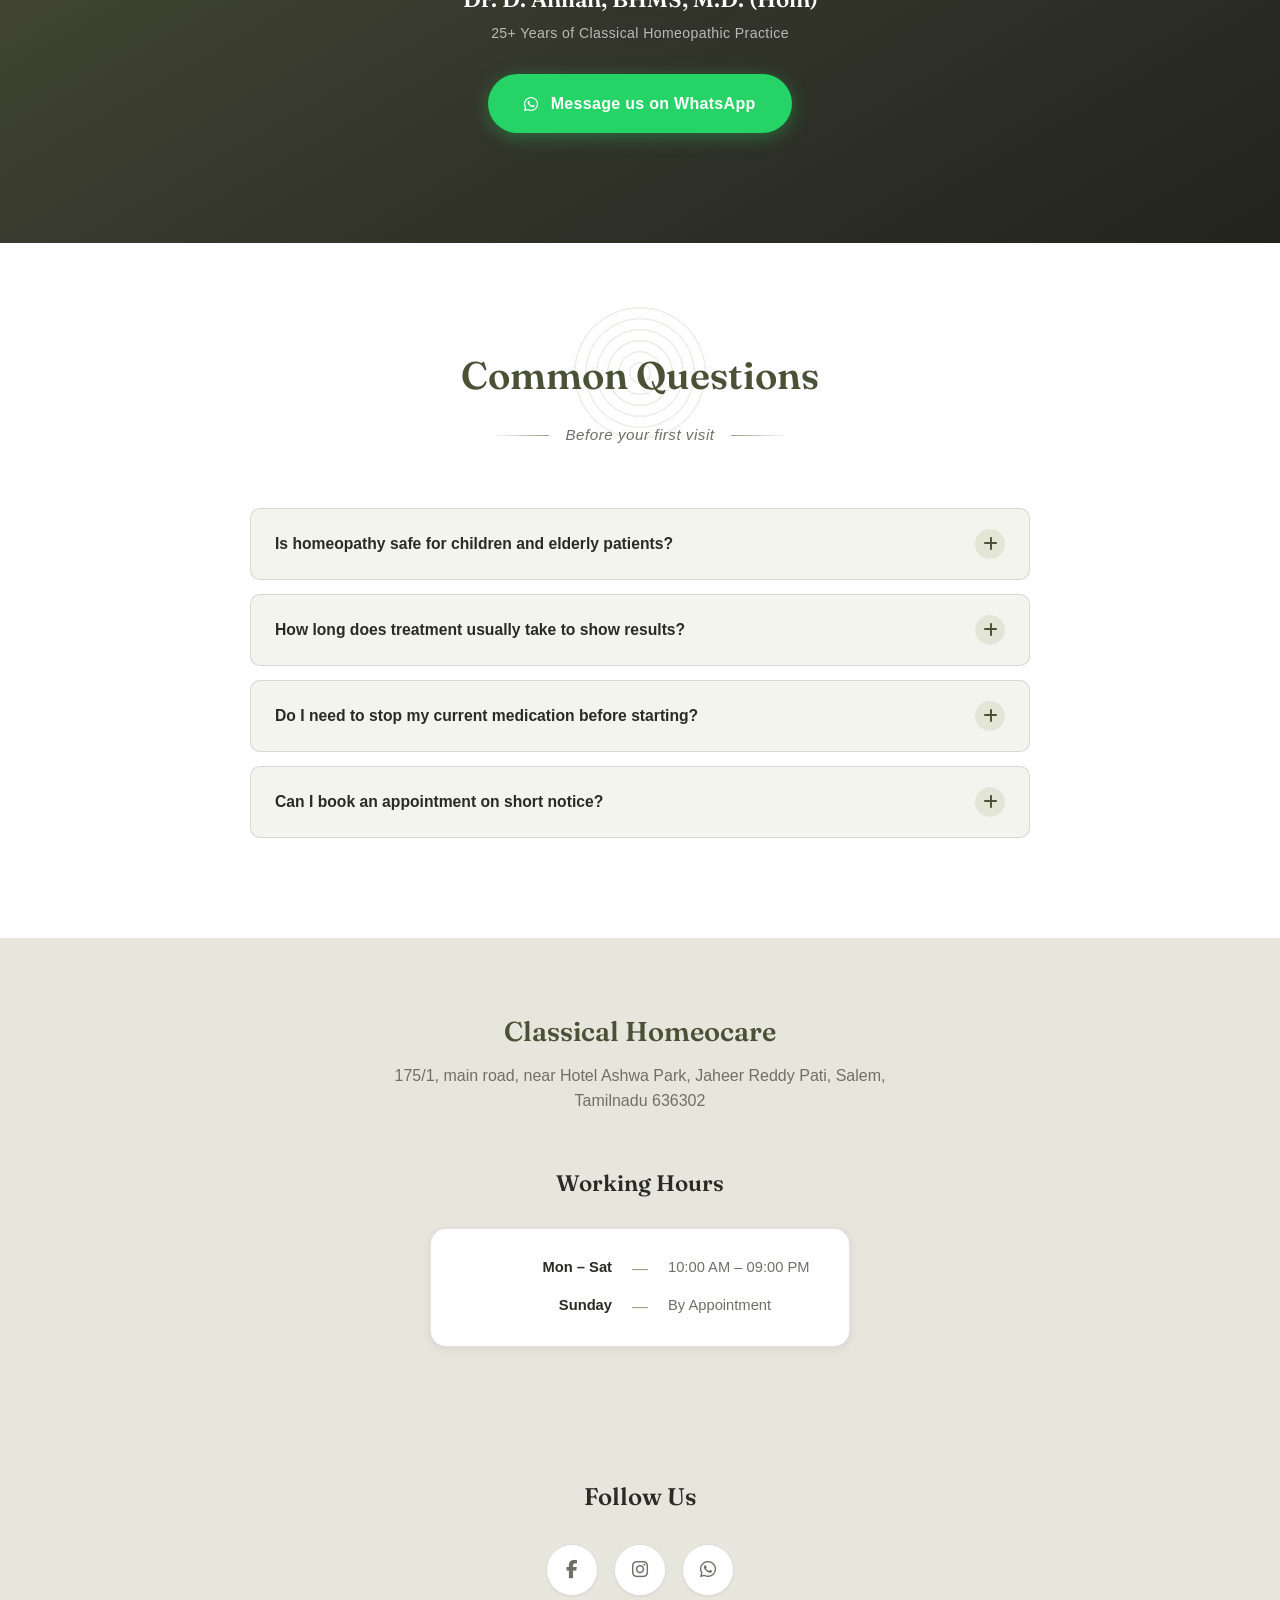
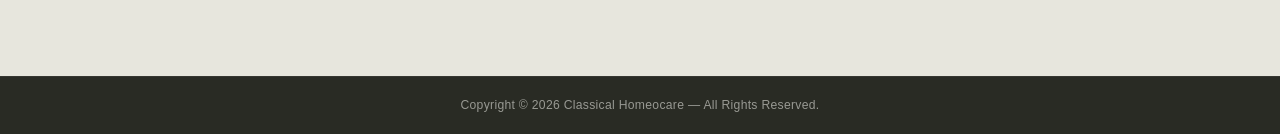
==== commit f763fdd6: "Update index.html" ====
--- a/index.html
+++ b/index.html
@@ -284,30 +284,13 @@
     </div>
     <div class="info">
         <p class="working-hours-title">Working Hours</p>
-        <div class="grid">
-            <div class="hours-container">
-                <span class="hours-day">Monday</span>
-                <span class="h">—</span>
-                <span class="hours-time">10:00 AM - 09:00 PM</span>
-                <span class="hours-day">Tuesday</span>
-                <span class="h">—</span>
-                <span class="hours-time">10:00 AM - 09:00 PM</span>
-                <span class="hours-day">Wednesday</span>
-                <span class="h">—</span>
-                <span class="hours-time">10:00 AM - 09:00 PM</span>
-                <span class="hours-day">Thursday</span>
-                <span class="h">—</span>
-                <span class="hours-time">10:00 AM - 09:00 PM</span>
-                <span class="hours-day">Friday</span>
-                <span class="h">—</span>
-                <span class="hours-time">10:00 AM - 09:00 PM</span>
-                <span class="hours-day">Saturday</span>
-                <span class="h">—</span>
-                <span class="hours-time">10:00 AM - 09:00 PM</span>
-                <span class="hours-day">Sunday</span>
-                <span class="h">—</span>
-                <span class="hours-time">By Appointment</span>
-            </div>
+        <div class="hours-container">
+            <span class="hours-day">Mon – Sat</span>
+            <span class="h">—</span>
+            <span class="hours-time">10:00 AM – 09:00 PM</span>
+            <span class="hours-day">Sunday</span>
+            <span class="h">—</span>
+            <span class="hours-time">By Appointment</span>
         </div>
     </div>
 </section>
--- a/style.css
+++ b/style.css
@@ -1,42 +1,41 @@
 /* ═══════════════════════════════════════════════════════════
-   Classical Homeocare — "Tincture" Design System
-   An apothecary-glass identity: deep bottle-green grounds,
-   brass dosage rings, and a rust tincture-red accent — built
-   around the visual language of dilution and potency.
+   Classical Homeocare — "Olive & Stone" Design System
+   Muted olive green grounded on cool greys and warm stone —
+   understated, grown-up, quietly confident.
    ═══════════════════════════════════════════════════════════ */
 
 /* ── Design Tokens ── */
 :root {
-  --paper:        #EDEAE0;
-  --paper-deep:   #E1DCCB;
+  --paper:        #F4F4EF;
+  --paper-deep:   #E7E6DD;
   --card:         #FFFFFF;
   --card-glass:   rgba(255, 255, 255, 0.88);
-  --ink:          #16261C;
-  --ink-soft:     #2C3B2E;
-  --ink-mute:     #5B6B5A;
-  --ink-faint:    #96A290;
-
-  --sage:         #A8472B;
-  --sage-deep:    #6E2E1B;
-  --sage-light:   #C97A54;
-  --sage-pale:    #F0DED1;
-
-  --gold:         #B7942E;
-  --gold-soft:    #DEC988;
-  --clay:         #6E2E1B;
-  --clay-deep:    #16261C;
-
-  --evergreen:      #16261C;
-  --evergreen-deep: #0D1811;
-
-  --line:         rgba(22, 38, 28, 0.14);
-  --line-soft:    rgba(22, 38, 28, 0.08);
-
-  --shadow-xs:    0 1px 2px rgba(22,38,28,0.07);
-  --shadow-sm:    0 2px 8px rgba(22,38,28,0.09);
-  --shadow-md:    0 8px 24px -4px rgba(22,38,28,0.14);
-  --shadow-lg:    0 18px 44px -10px rgba(22,38,28,0.2);
-  --shadow-xl:    0 30px 70px -16px rgba(22,38,28,0.26);
+  --ink:          #292B24;
+  --ink-soft:     #40423A;
+  --ink-mute:     #6E7066;
+  --ink-faint:    #9FA196;
+
+  --sage:         #707A4E;
+  --sage-deep:    #4B5136;
+  --sage-light:   #9DA878;
+  --sage-pale:    #E3E6D6;
+
+  --gold:         #A39A82;
+  --gold-soft:    #D9D3C1;
+  --clay:         #857B64;
+  --clay-deep:    #292B24;
+
+  --evergreen:      #4B5136;
+  --evergreen-deep: #22241D;
+
+  --line:         rgba(41, 43, 36, 0.14);
+  --line-soft:    rgba(41, 43, 36, 0.08);
+
+  --shadow-xs:    0 1px 2px rgba(41,43,36,0.07);
+  --shadow-sm:    0 2px 8px rgba(41,43,36,0.09);
+  --shadow-md:    0 8px 24px -4px rgba(41,43,36,0.14);
+  --shadow-lg:    0 18px 44px -10px rgba(41,43,36,0.2);
+  --shadow-xl:    0 30px 70px -16px rgba(41,43,36,0.26);
 
   --radius-xs:    4px;
   --radius-sm:    10px;
@@ -87,7 +86,7 @@
   z-index: 0;
   opacity: 0.5;
   background-image:
-    radial-gradient(circle at 1px 1px, rgba(110,46,27,0.05) 1px, transparent 0);
+    radial-gradient(circle at 1px 1px, rgba(75,81,54,0.05) 1px, transparent 0);
   background-size: 22px 22px;
 }
 
@@ -144,7 +143,7 @@
   z-index: 1000;
   padding: 0 5%;
   height: 76px;
-  background: rgba(237,234,224, 0.82);
+  background: rgba(244,244,239, 0.82);
   backdrop-filter: blur(18px) saturate(160%);
   -webkit-backdrop-filter: blur(18px) saturate(160%);
   border-bottom: 1px solid var(--line-soft);
@@ -157,7 +156,7 @@
 }
 
 .header.scrolled {
-  background: rgba(237,234,224, 0.97);
+  background: rgba(244,244,239, 0.97);
   box-shadow: var(--shadow-sm);
   height: 66px;
   border-bottom-color: var(--line);
@@ -202,8 +201,8 @@
 .navbar ul li a:hover { color: var(--sage-deep); background: var(--sage-pale); }
 
 .navbar ul li a.active {
-  color: var(--sage-deep);
-  background: var(--sage-pale);
+  color: var(--card);
+  background: var(--sage);
   font-weight: 600;
 }
 
@@ -257,11 +256,11 @@
   letter-spacing: 0.8px;
   text-transform: uppercase;
   border-radius: var(--radius-pill);
-  box-shadow: 0 6px 16px -4px rgba(110,46,27,0.4);
+  box-shadow: 0 6px 16px -4px rgba(75,81,54,0.4);
   transition: all var(--t);
   white-space: nowrap;
 }
-.nav-cta:hover { background: var(--sage-deep); transform: translateY(-2px); box-shadow: 0 10px 22px -4px rgba(110,46,27,0.45); }
+.nav-cta:hover { background: var(--sage-deep); transform: translateY(-2px); box-shadow: 0 10px 22px -4px rgba(75,81,54,0.45); }
 
 /* ═══════════════════════════
    HERO SECTION
@@ -269,12 +268,12 @@
 .hero {
   position: relative;
   width: 100%;
-  height: 92vh;
   min-height: 640px;
   overflow: hidden;
   display: flex;
-  align-items: center;
-  padding-top: 96px;
+  flex-direction: column;
+  justify-content: center;
+  padding: 160px 0 50px;
 }
 
 .hero .background-container {
@@ -298,10 +297,10 @@
   inset: 0;
   background: linear-gradient(
     100deg,
-    rgba(9,17,12, 0.94) 0%,
-    rgba(11,20,14, 0.82) 45%,
-    rgba(11,20,14, 0.5) 75%,
-    rgba(11,20,14, 0.32) 100%
+    rgba(20,21,17, 0.94) 0%,
+    rgba(24,25,20, 0.82) 45%,
+    rgba(24,25,20, 0.5) 75%,
+    rgba(24,25,20, 0.32) 100%
   );
 }
 
@@ -309,7 +308,7 @@
   position: relative;
   z-index: 2;
   max-width: 660px;
-  padding: 0 5% 180px;
+  padding: 0 5%;
   color: var(--card);
 }
 
@@ -364,7 +363,7 @@
 
 .hero-actions {
   display: flex;
-  align-items: stretch;
+  align-items: center;
   gap: 16px;
   flex-wrap: wrap;
   animation: fadeInUp 0.8s 0.38s ease both;
@@ -396,9 +395,9 @@
 .btn {
   background: var(--sage);
   color: var(--card);
-  box-shadow: 0 10px 30px -8px rgba(110,46,27,0.5);
-}
-.btn:hover { transform: translateY(-3px); box-shadow: 0 14px 36px -6px rgba(110,46,27,0.5); background: var(--sage-deep); }
+  box-shadow: 0 10px 30px -8px rgba(75,81,54,0.5);
+}
+.btn:hover { transform: translateY(-3px); box-shadow: 0 14px 36px -6px rgba(75,81,54,0.5); background: var(--sage-deep); }
 .btn:active { transform: translateY(-1px); }
 
 .btn-ghost {
@@ -408,16 +407,15 @@
 }
 .btn-ghost:hover { background: var(--card); transform: translateY(-3px); box-shadow: var(--shadow-md); }
 
-/* Glass stat bar floating over the base of the hero photo */
+/* Glass stat bar floating over the base of the hero photo, in normal flow
+   so it can never overlap the headline/buttons above it */
 .hero-stats-bar {
-  position: absolute;
-  left: 5%;
-  right: 5%;
-  bottom: 34px;
+  position: relative;
   z-index: 2;
+  width: 90%;
   max-width: var(--max-width);
-  margin: 0 auto;
-  background: rgba(13,24,17, 0.58);
+  margin: 44px auto 0;
+  background: rgba(28,29,23, 0.58);
   backdrop-filter: blur(28px) brightness(0.4) saturate(110%);
   -webkit-backdrop-filter: blur(28px) brightness(0.4) saturate(110%);
   border: 1px solid rgba(255,255,255,0.14);
@@ -500,7 +498,7 @@
   background:
     repeating-radial-gradient(circle,
       transparent 0px, transparent 9px,
-      rgba(183,148,46,0.16) 10px, rgba(183,148,46,0.16) 11px);
+      rgba(163,154,130,0.18) 10px, rgba(163,154,130,0.18) 11px);
   border-radius: 50%;
   z-index: -1;
   pointer-events: none;
@@ -580,7 +578,7 @@
   background: var(--sage-pale);
   color: var(--sage-deep);
   font-size: 1.35rem;
-  box-shadow: 0 0 0 6px rgba(183,148,46,0.14);
+  box-shadow: 0 0 0 6px rgba(163,154,130,0.18);
 }
 
 .why-card h3 {
@@ -650,7 +648,7 @@
 
 .dot {
   width: 9px; height: 9px; margin: 0 5px; border-radius: 50%;
-  background: #D8CFBB; cursor: pointer; display: inline-block;
+  background: #D6D6C9; cursor: pointer; display: inline-block;
   transition: all var(--ease-bounce) 0.35s;
 }
 .dot.active, .dot:hover { background: var(--gold); transform: scale(1.4); box-shadow: 0 0 0 4px var(--gold-soft); }
@@ -756,7 +754,7 @@
 .contact-section {
   padding: 110px 5%;
   text-align: center;
-  background: linear-gradient(150deg, var(--sage-deep) 0%, #3A2A1E 55%, var(--evergreen-deep) 100%);
+  background: linear-gradient(150deg, var(--sage-deep) 0%, #34362B 55%, var(--evergreen-deep) 100%);
   color: var(--card);
   position: relative;
   overflow: hidden;
@@ -767,7 +765,7 @@
   top: -40%; right: -15%;
   width: 520px; height: 520px;
   border-radius: 50%;
-  background: radial-gradient(circle, rgba(183,148,46,0.24), transparent 70%);
+  background: radial-gradient(circle, rgba(163,154,130,0.26), transparent 70%);
   pointer-events: none;
 }
 .contact-info { position: relative; z-index: 1; }
@@ -775,11 +773,11 @@
 .circle-img {
   width: 200px; height: 200px; border-radius: 50%; object-fit: cover;
   border: 4px solid var(--gold);
-  box-shadow: 0 0 0 8px rgba(183,148,46,0.22), var(--shadow-xl);
+  box-shadow: 0 0 0 8px rgba(163,154,130,0.24), var(--shadow-xl);
   margin: 0 auto 20px;
   transition: all var(--t-slow);
 }
-.circle-img:hover { transform: scale(1.05); box-shadow: 0 0 0 12px rgba(183,148,46,0.3), var(--shadow-xl); }
+.circle-img:hover { transform: scale(1.05); box-shadow: 0 0 0 12px rgba(163,154,130,0.32), var(--shadow-xl); }
 
 .doctor-name {
   font-family: var(--font-display);
@@ -787,19 +785,19 @@
   font-weight: 600;
   margin-bottom: 4px;
 }
-.doctor-title { color: rgba(237,234,224,0.7); font-size: 0.88rem; letter-spacing: 0.4px; margin-bottom: 28px; }
+.doctor-title { color: rgba(244,244,239,0.7); font-size: 0.88rem; letter-spacing: 0.4px; margin-bottom: 28px; }
 
 .whatsapp-contact { margin-top: 10px; }
-
-.whatsapp-link {
+.whatsapp-contact .whatsapp-link {
   display: inline-flex; align-items: center; gap: 12px;
   background: #25D366; color: white;
   padding: 16px 36px; border-radius: var(--radius-pill);
   font-size: 1rem; font-weight: 600;
   box-shadow: 0 4px 18px rgba(37,211,102,0.35);
   transition: all var(--t); letter-spacing: 0.3px;
-}
-.whatsapp-link:hover { background: #1EB954; transform: translateY(-3px); box-shadow: 0 8px 30px rgba(37,211,102,0.4); }
+  width: auto;
+}
+.whatsapp-contact .whatsapp-link:hover { background: #1EB954; transform: translateY(-3px); box-shadow: 0 8px 30px rgba(37,211,102,0.4); }
 
 /* ═══════════════════════════
    FAQ
@@ -851,6 +849,98 @@
   transition: max-height 0.4s var(--ease-slow);
 }
 .faq-answer-inner { padding: 0 24px 22px; color: var(--ink-mute); font-size: 0.92rem; line-height: 1.8; }
+
+/* ═══════════════════════════
+   CONTACT PAGE
+   ═══════════════════════════ */
+.contact-page-section { padding: 90px 5% 40px; max-width: 1100px; margin: 0 auto; }
+
+.contact-page-container {
+  display: grid;
+  grid-template-columns: 1fr 1fr;
+  align-items: stretch;
+  gap: 0;
+  background: var(--card);
+  border-radius: var(--radius-lg);
+  border: 1px solid var(--line-soft);
+  box-shadow: var(--shadow-lg);
+  overflow: hidden;
+}
+
+.contact-image-side { position: relative; min-height: 480px; }
+.contact-image-side img {
+  width: 100%;
+  height: 100%;
+  min-height: 480px;
+  object-fit: cover;
+  display: block;
+}
+
+.contact-details-side {
+  padding: 56px 48px;
+  display: flex;
+  flex-direction: column;
+  justify-content: center;
+}
+.contact-details-side h2 {
+  font-family: var(--font-display);
+  font-weight: 600;
+  font-size: clamp(1.6rem, 2.4vw, 2rem);
+  color: var(--ink);
+  margin-bottom: 30px;
+}
+
+.contact-item { margin-bottom: 16px; }
+.contact-item a {
+  display: flex;
+  align-items: center;
+  gap: 14px;
+  padding: 16px 20px;
+  background: var(--paper);
+  border: 1px solid var(--line-soft);
+  border-radius: var(--radius-md);
+  color: var(--ink-soft);
+  font-size: 0.98rem;
+  font-weight: 500;
+  transition: all var(--t);
+}
+.contact-item a i {
+  width: 20px;
+  text-align: center;
+  color: var(--sage);
+  font-size: 1.05rem;
+}
+.contact-item a:hover {
+  background: var(--sage-pale);
+  border-color: var(--sage-light);
+  transform: translateX(4px);
+}
+
+.contact-whatsapp { margin-top: 8px; }
+.contact-whatsapp .whatsapp-link {
+  display: flex;
+  align-items: center;
+  justify-content: center;
+  gap: 10px;
+  width: 100%;
+  padding: 16px 20px;
+  background: #25D366;
+  color: #fff;
+  border-radius: var(--radius-md);
+  font-weight: 600;
+  font-size: 0.98rem;
+  box-shadow: 0 8px 22px rgba(37,211,102,0.3);
+  transition: all var(--t);
+}
+.contact-whatsapp .whatsapp-link i { font-size: 1.2rem; }
+.contact-whatsapp .whatsapp-link:hover { transform: translateY(-2px); box-shadow: 0 12px 28px rgba(37,211,102,0.4); }
+
+.contact-note {
+  margin-top: 18px;
+  text-align: center;
+  font-size: 0.85rem;
+  color: var(--ink-mute);
+}
 
 /* ═══════════════════════════
    CLINIC INFO SECTION
@@ -912,10 +1002,10 @@
    ═══════════════════════════ */
 .ft {
   background: var(--ink);
-  color: rgba(237,234,224,0.55);
-  padding: 18px 5%;
+  color: rgba(244,244,239,0.55);
+  padding: 18px 4%;
   text-align: center;
-  font-size: 0.75rem;
+  font-size: 0.76rem;
   border-top: 1px solid rgba(255,255,255,0.06);
   letter-spacing: 0.3px;
 }
@@ -981,15 +1071,48 @@
    PAGE HERO (Sub-pages)
    ═══════════════════════════ */
 .page-hero {
-  background: linear-gradient(150deg, var(--sage-deep) 0%, #3A2A1E 55%, var(--evergreen-deep) 100%);
-  padding: 138px 5% 60px;
+  background: linear-gradient(150deg, var(--sage-deep) 0%, #34362B 55%, var(--evergreen-deep) 100%);
+  padding: 138px 5% 84px;
   text-align: center;
   color: var(--card);
   position: relative;
   overflow: hidden;
 }
+.page-hero::before {
+  content: '';
+  position: absolute;
+  top: -80px; right: -80px;
+  width: 260px; height: 260px;
+  background: radial-gradient(circle, rgba(163,154,130,0.2) 0%, transparent 70%);
+  pointer-events: none;
+}
 .page-hero::after {
-  display: none;
+  content: '';
+  position: absolute;
+  bottom: -60px; left: 50%;
+  transform: translateX(-50%);
+  width: 200%; height: 120px;
+  background: var(--paper);
+  border-radius: 50% 50% 0 0;
+}
+.page-hero-eyebrow {
+  display: inline-flex;
+  align-items: center;
+  gap: 10px;
+  font-size: 0.72rem;
+  font-weight: 700;
+  letter-spacing: 3px;
+  text-transform: uppercase;
+  color: var(--gold-soft);
+  margin-bottom: 14px;
+  position: relative;
+}
+.page-hero-eyebrow::before,
+.page-hero-eyebrow::after {
+  content: '';
+  width: 26px; height: 1px;
+  background: var(--gold-soft);
+  opacity: 0.6;
 }
 .page-hero h1 {
   font-family: var(--font-display);
@@ -997,9 +1120,8 @@
   font-size: clamp(2.1rem, 4vw, 2.9rem);
   margin-bottom: 12px;
   position: relative;
-  z-index: 1;
-}
-.page-hero p { font-size: 1.05rem; opacity: 0.75; position: relative; z-index: 1; }
+}
+.page-hero p { font-size: 1.05rem; opacity: 0.75; position: relative; max-width: 480px; margin: 0 auto; }
 
 /* ═══════════════════════════
    ABOUT PAGE
@@ -1171,7 +1293,7 @@
 }
 .gallery-meta span { color: var(--sage-deep); font-weight: 700; }
 
-/* Editorial masonry via CSS columns */
+/* Editorial grid */
 .gallery-container {
   display: grid;
   grid-template-columns: repeat(3, 1fr);
@@ -1199,7 +1321,7 @@
   content: '';
   position: absolute;
   inset: 0;
-  background: linear-gradient(to top, rgba(22,38,28,0.72) 0%, rgba(22,38,28,0.1) 45%, transparent 65%);
+  background: linear-gradient(to top, rgba(41,43,36,0.74) 0%, rgba(41,43,36,0.12) 45%, transparent 65%);
   opacity: 0;
   transition: opacity var(--t);
 }
@@ -1242,7 +1364,7 @@
   position: fixed;
   inset: 0;
   z-index: 2000;
-  background: rgba(13,24,17,0.92);
+  background: rgba(28,29,23,0.92);
   display: flex;
   align-items: center;
   justify-content: center;
@@ -1267,14 +1389,14 @@
 }
 .lightbox-counter {
   margin-top: 16px;
-  color: rgba(237,234,224,0.75);
+  color: rgba(244,244,239,0.75);
   font-size: 0.82rem;
   letter-spacing: 1px;
   text-transform: uppercase;
 }
 .lightbox-close, .lightbox-prev, .lightbox-next {
   position: absolute;
-  color: rgba(237,234,224,0.85);
+  color: rgba(244,244,239,0.85);
   background: rgba(255,255,255,0.08);
   border: 1px solid rgba(255,255,255,0.2);
   border-radius: 50%;
@@ -1303,6 +1425,9 @@
   .gallery-container { grid-template-columns: repeat(2, 1fr); }
   .about-block { gap: 40px; }
   .about-block-media img { height: 340px; }
+
+  .contact-image-side, .contact-image-side img { min-height: 400px; }
+  .contact-details-side { padding: 44px 36px; }
   .values-grid { gap: 18px; }
   .testimonial-track { grid-template-columns: repeat(2, 1fr); }
   .stats-grid { grid-template-columns: repeat(2, 1fr); row-gap: 30px; }
@@ -1323,7 +1448,7 @@
     position: absolute;
     top: 100%;
     left: 0; right: 0;
-    background: rgba(237,234,224,0.98);
+    background: rgba(244,244,239,0.98);
     backdrop-filter: blur(20px);
     box-shadow: var(--shadow-lg);
     max-height: 0;
@@ -1341,35 +1466,10 @@
   .nav-phone { display: none; }
   .nav-cta { padding: 9px 14px; font-size: 0.7rem; letter-spacing: 0.4px; }
 
-  .hero {
-    height: auto;
-    min-height: 560px;
-    padding-top: 84px;
-    padding-bottom: 36px;
-    flex-direction: column;
-    justify-content: flex-start;
-  }
+  .hero { min-height: 560px; padding: 130px 0 40px; }
   .btn, .btn-ghost { padding: 14px 30px; font-size: 0.78rem; }
-  .hero-content, .context { padding-bottom: 28px; }
-
-  .hero-stats-bar {
-    position: static;
-    left: auto; right: auto; bottom: auto;
-    width: 90%;
-    margin: 24px auto 0;
-  }
-  .hero-actions {
-    flex-direction: column;
-    align-items: stretch;
-    width: 100%;
-    max-width: 340px;
-  }
-  .btn, .btn-ghost {
-    width: 100%;
-    justify-content: center;
-  }
-
-  .hero-stats-bar { padding: 16px 8px; bottom: 20px; border-radius: var(--radius-md); }
+
+  .hero-stats-bar { padding: 16px 8px; margin-top: 30px; border-radius: var(--radius-md); width: 92%; }
   .stat-item { padding: 2px 6px; }
 
   .why-grid { grid-template-columns: repeat(2, 1fr); }
@@ -1395,10 +1495,19 @@
   .about-block { grid-template-columns: 1fr; gap: 26px; margin-bottom: 50px; }
   .about-block.reverse .about-block-media,
   .about-block.reverse .about-block-text { order: initial; }
-  .about-block-media img { height: 260px; }
+  .about-block-media { max-width: 320px; margin: 0 auto; }
+  .about-block-media img { height: auto; aspect-ratio: 3 / 4; object-fit: cover; object-position: top center; }
   .values-grid { grid-template-columns: 1fr; gap: 18px; }
 
-  .page-hero { padding: 112px 5% 48px; }
+  .page-hero { padding: 100px 5% 56px; }
+  .page-hero-eyebrow { font-size: 0.66rem; letter-spacing: 2px; }
+  .page-hero::before { width: 180px; height: 180px; top: -60px; right: -60px; }
+
+  .contact-page-section { padding: 56px 5% 20px; }
+  .contact-page-container { grid-template-columns: 1fr; }
+  .contact-image-side, .contact-image-side img { min-height: 220px; }
+  .contact-details-side { padding: 34px 26px; }
+  .contact-details-side h2 { text-align: center; }
   .hours-container { padding: 20px 22px; }
 
   .floating-actions { right: 16px; bottom: 16px; }
@@ -1406,7 +1515,7 @@
 
   .lightbox-frame { max-width: 100vw; }
   .lightbox img { max-height: 68vh; }
-  .lightbox-prev, .lightbox-next { width: 40px; height: 40px; background: rgba(13,24,17,0.55); }
+  .lightbox-prev, .lightbox-next { width: 40px; height: 40px; background: rgba(28,29,23,0.55); }
   .lightbox-close { top: -50px; right: 0; width: 40px; height: 40px; }
   .lightbox-prev { left: 8px; top: 34vh; }
   .lightbox-next { right: 8px; top: 34vh; }
@@ -1416,7 +1525,7 @@
    RESPONSIVE — SMALL MOBILE (480px)
    ═══════════════════════════ */
 @media (max-width: 480px) {
-  .hero { height: auto; min-height: 460px; padding-top: 76px; }
+  .hero { min-height: 460px; padding-top: 120px; }
   .logo-text { font-size: 0.78rem; letter-spacing: 0.2px; }
   .logo-img { width: 32px; height: 32px; }
   .header { height: 62px; padding: 0 3%; gap: 8px; }
@@ -1440,13 +1549,17 @@
     padding-bottom: 42px;
   }
 
-  .about-block-media img { height: 200px; }
+  .about-block-media { max-width: 260px; }
+  .about-block-media img { aspect-ratio: 3 / 4; }
   .value-card { padding: 28px 20px; }
 
-  .page-hero { padding: 96px 5% 40px; }
-  .page-hero h1 { font-size: 1.6rem; }
-
-  .whatsapp-link { padding: 14px 28px; font-size: 0.9rem; }
+  .page-hero { padding: 88px 5% 38px; }
+  .page-hero h1 { font-size: 1.5rem; }
+
+  .contact-details-side { padding: 28px 20px; }
+  .contact-item a { padding: 14px 16px; font-size: 0.92rem; }
+
+  .whatsapp-contact .whatsapp-link { padding: 14px 28px; font-size: 0.9rem; }
 
   .hours-container { gap: 8px 12px; padding: 18px; }
   .hours-day, .hours-time { font-size: 0.85rem; }
@@ -1469,149 +1582,3 @@
   .stats-grid { grid-template-columns: 1fr 1fr; gap: 18px 8px; }
   .stat-number { font-size: 1.4rem; }
 }
-/* ═══════════════════════════════════════════════
-   Contact Page — Apothecary Styles
-   ═══════════════════════════════════════════════ */
-
-.contact-page-section {
-  padding: 30px 5% 90px;
-  background: var(--bg);
-}
-
-.contact-page-container {
-  display: flex;
-  align-items: center;
-  justify-content: center;
-  gap: 52px;
-  max-width: 1020px;
-  margin: 0 auto;
-}
-
-.contact-image-side {
-  flex: 1;
-  display: flex;
-  align-items: center;
-  justify-content: center;
-}
-
-.contact-image-side img {
-  width: 100%;
-  max-width: 380px;
-  border-radius: var(--radius-lg);
-  box-shadow: var(--shadow-xl);
-  border: 6px solid var(--card);
-  outline: 1px solid var(--line);
-  transition: transform var(--t-slow);
-}
-
-.contact-image-side img:hover {
-  transform: scale(1.03);
-}
-
-.contact-details-side {
-  flex: 1;
-  display: flex;
-  flex-direction: column;
-  align-items: center;
-  gap: 16px;
-  padding: 48px 40px;
-  background: var(--card-glass);
-  backdrop-filter: blur(12px);
-  border-radius: var(--radius-lg);
-  border: 1px solid var(--line);
-  box-shadow: var(--shadow-md);
-}
-
-.contact-details-side h2 {
-  font-family: var(--font-display);
-  font-weight: 600;
-  font-size: 1.85rem;
-  color: var(--sage-deep);
-  margin-bottom: 8px;
-}
-
-.contact-item {
-  width: 100%;
-  max-width: 320px;
-  padding: 16px 24px;
-  border-radius: 14px;
-  border: 1px solid var(--line);
-  background: var(--sage-pale);
-  transition: all var(--t);
-  text-align: center;
-}
-
-.contact-item a {
-  font-size: 0.95rem;
-  font-weight: 500;
-  color: var(--ink);
-  display: flex;
-  align-items: center;
-  justify-content: center;
-  gap: 12px;
-  text-decoration: none;
-}
-
-.contact-item a i {
-  color: var(--sage);
-  font-size: 1.15rem;
-  width: 20px;
-  text-align: center;
-}
-
-.contact-item:hover {
-  background: var(--sage);
-  border-color: var(--sage);
-  transform: translateY(-3px);
-  box-shadow: 0 8px 25px rgba(110,46,27,0.25);
-}
-
-.contact-item:hover a,
-.contact-item:hover a i {
-  color: #FFFFFF;
-}
-
-.contact-whatsapp {
-  margin-top: 12px;
-}
-
-.contact-note {
-  font-size: 0.82rem;
-  color: var(--ink-faint);
-  text-align: center;
-  max-width: 300px;
-  line-height: 1.6;
-}
-
-@media (max-width: 768px) {
-  .contact-page-container {
-    flex-direction: column;
-    gap: 26px;
-    padding: 0 4%;
-  }
-  .contact-image-side img {
-    max-width: 260px;
-  }
-  .contact-details-side {
-    padding: 34px 26px;
-    width: 100%;
-  }
-  .contact-details-side h2 {
-    font-size: 1.55rem;
-  }
-  .contact-page-section {
-    padding: 16px 4% 60px;
-  }
-}
-
-@media (max-width: 480px) {
-  .contact-details-side {
-    padding: 26px 18px;
-  }
-  .contact-item {
-    padding: 14px 20px;
-  }
-  .contact-page-section {
-    padding: 12px 3% 44px;
-  }
-}
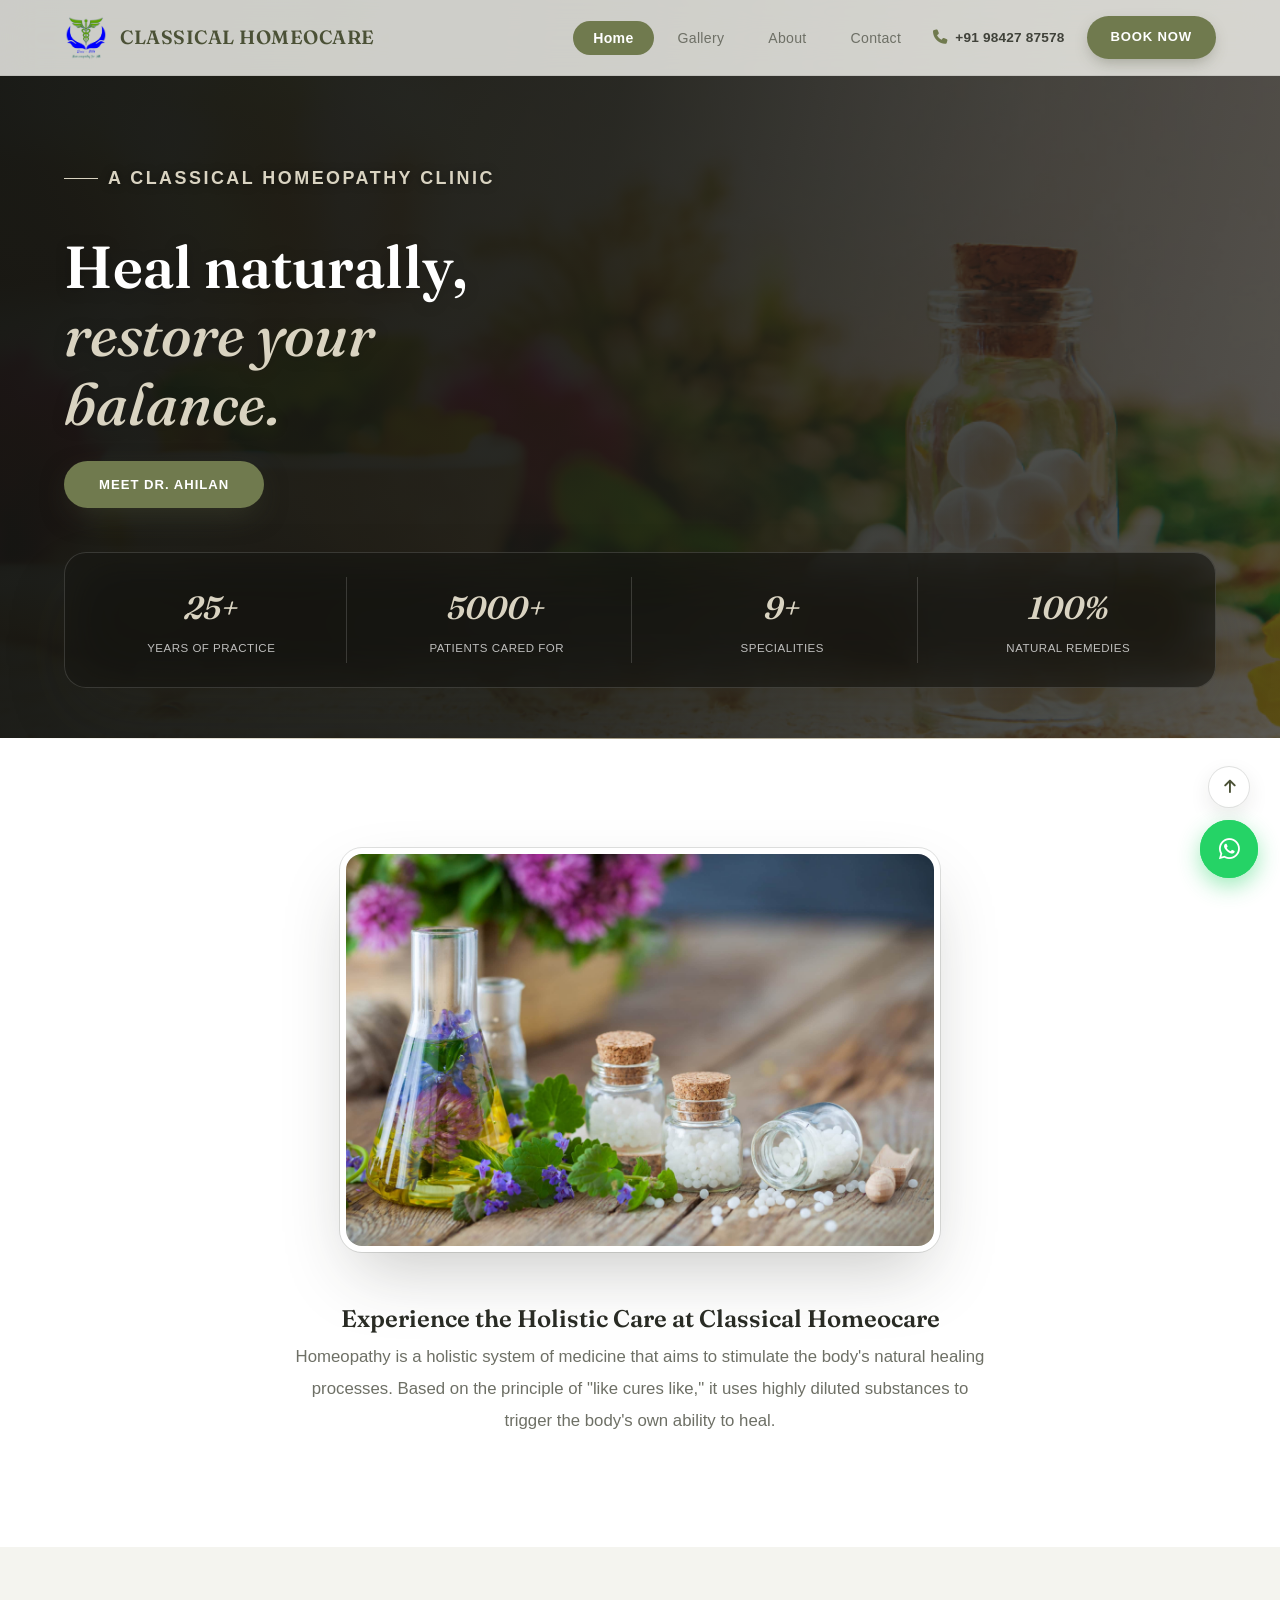
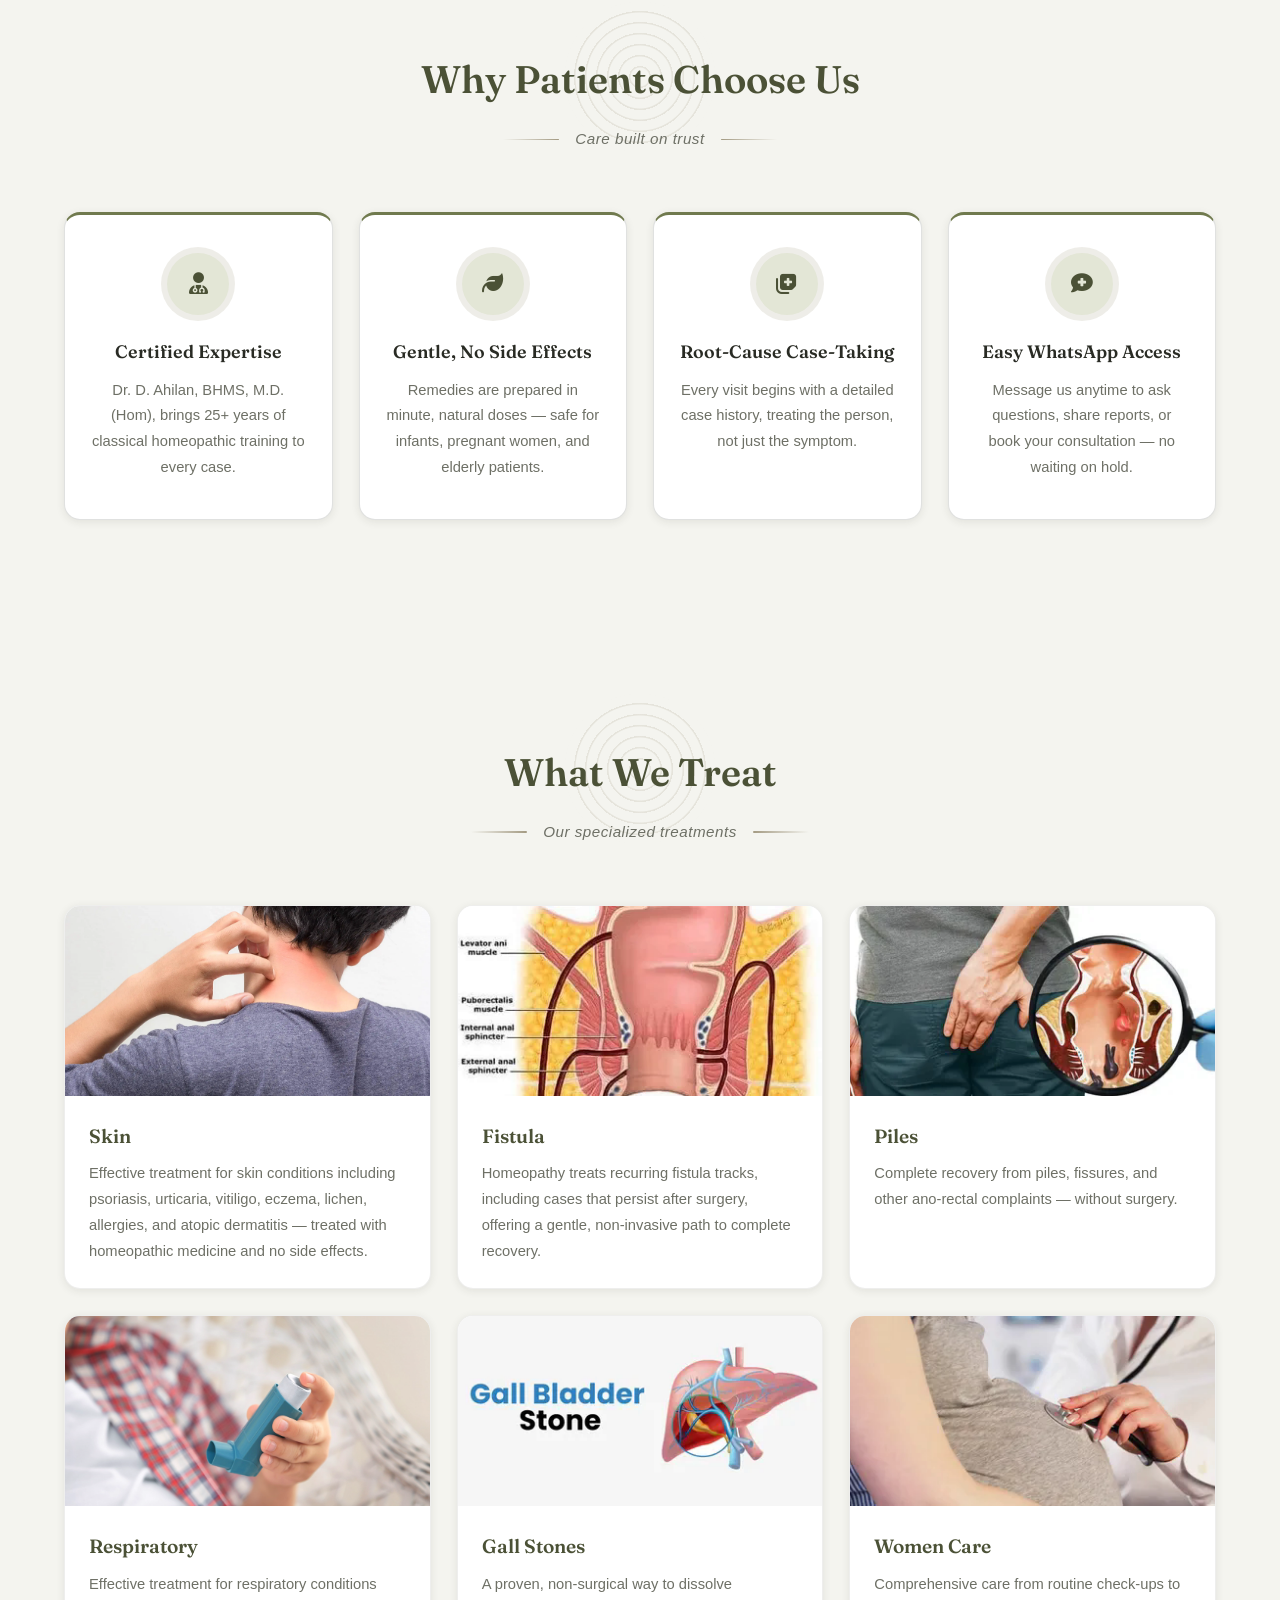
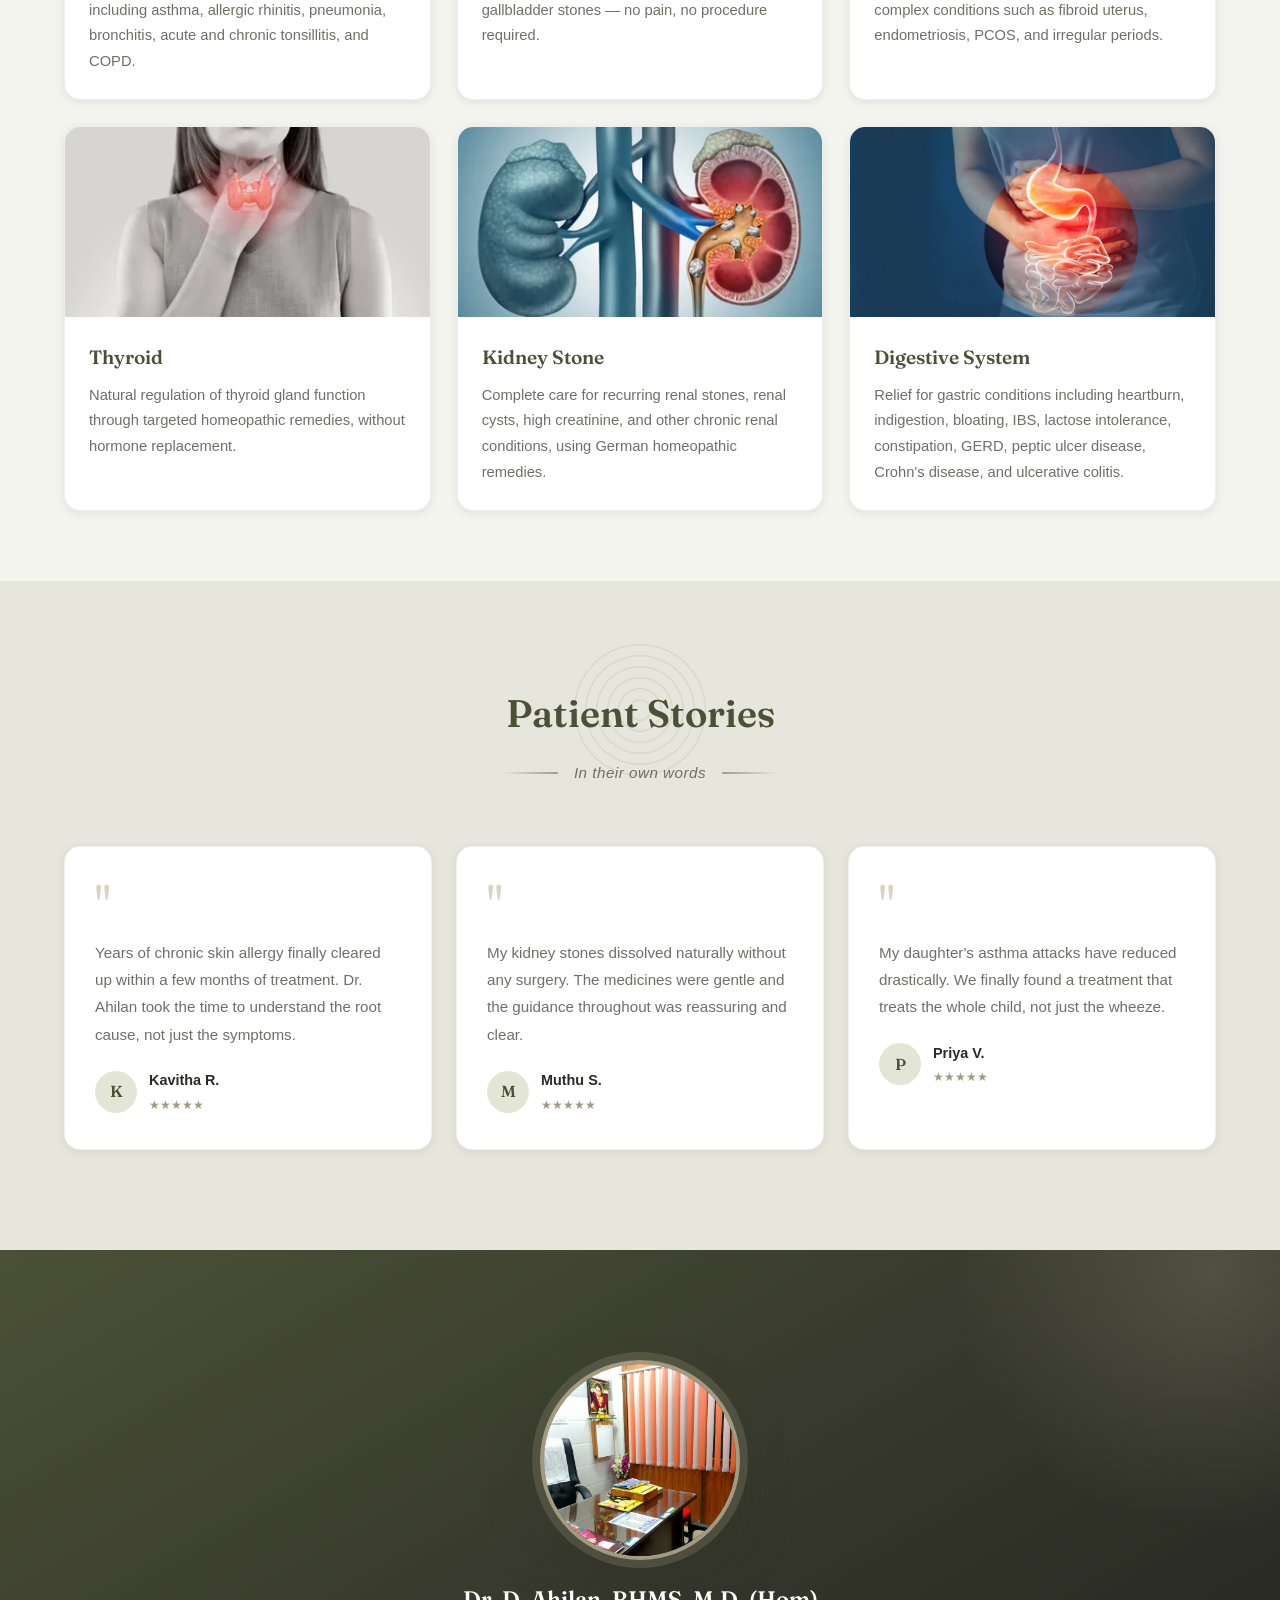
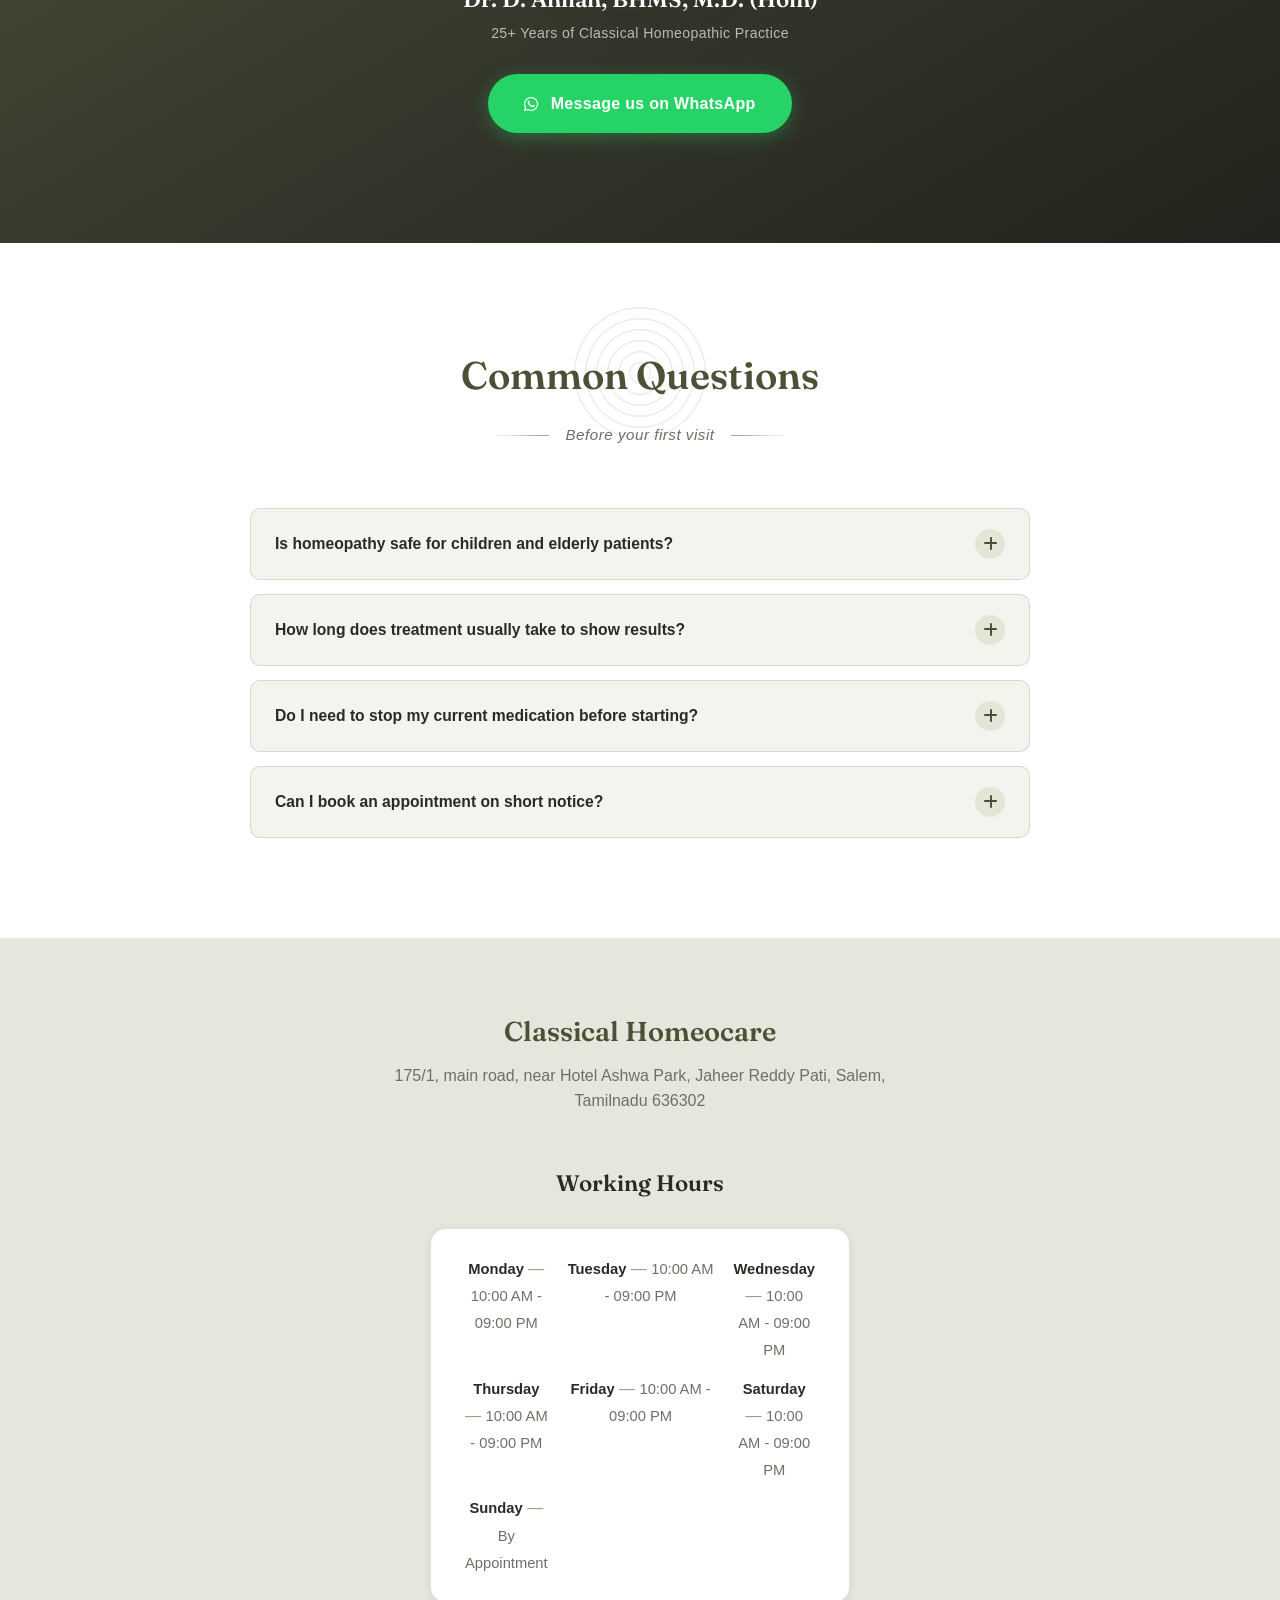
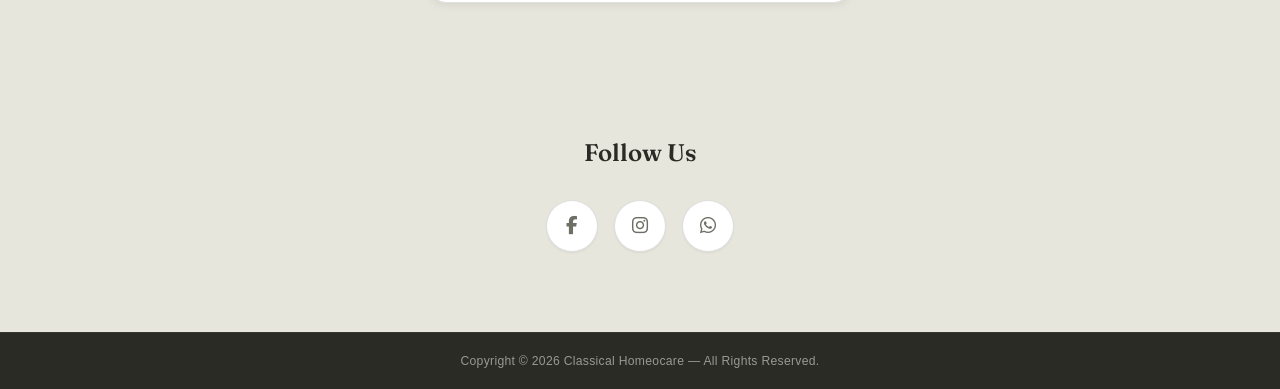
==== commit da63155e: "updated" ====
--- a/index.html
+++ b/index.html
@@ -285,12 +285,41 @@
     <div class="info">
         <p class="working-hours-title">Working Hours</p>
         <div class="hours-container">
-            <span class="hours-day">Mon – Sat</span>
-            <span class="h">—</span>
-            <span class="hours-time">10:00 AM – 09:00 PM</span>
-            <span class="hours-day">Sunday</span>
-            <span class="h">—</span>
-            <span class="hours-time">By Appointment</span>
+            <div class="hours-row">
+                <span class="hours-day">Monday</span>
+                <span class="h">—</span>
+                <span class="hours-time">10:00 AM - 09:00 PM</span>
+            </div>
+            <div class="hours-row">
+                <span class="hours-day">Tuesday</span>
+                <span class="h">—</span>
+                <span class="hours-time">10:00 AM - 09:00 PM</span>
+            </div>
+            <div class="hours-row">
+                <span class="hours-day">Wednesday</span>
+                <span class="h">—</span>
+                <span class="hours-time">10:00 AM - 09:00 PM</span>
+            </div>
+            <div class="hours-row">
+                <span class="hours-day">Thursday</span>
+                <span class="h">—</span>
+                <span class="hours-time">10:00 AM - 09:00 PM</span>
+            </div>
+            <div class="hours-row">
+                <span class="hours-day">Friday</span>
+                <span class="h">—</span>
+                <span class="hours-time">10:00 AM - 09:00 PM</span>
+            </div>
+            <div class="hours-row">
+                <span class="hours-day">Saturday</span>
+                <span class="h">—</span>
+                <span class="hours-time">10:00 AM - 09:00 PM</span>
+            </div>
+            <div class="hours-row">
+                <span class="hours-day">Sunday</span>
+                <span class="h">—</span>
+                <span class="hours-time">By Appointment</span>
+            </div>
         </div>
     </div>
 </section>
